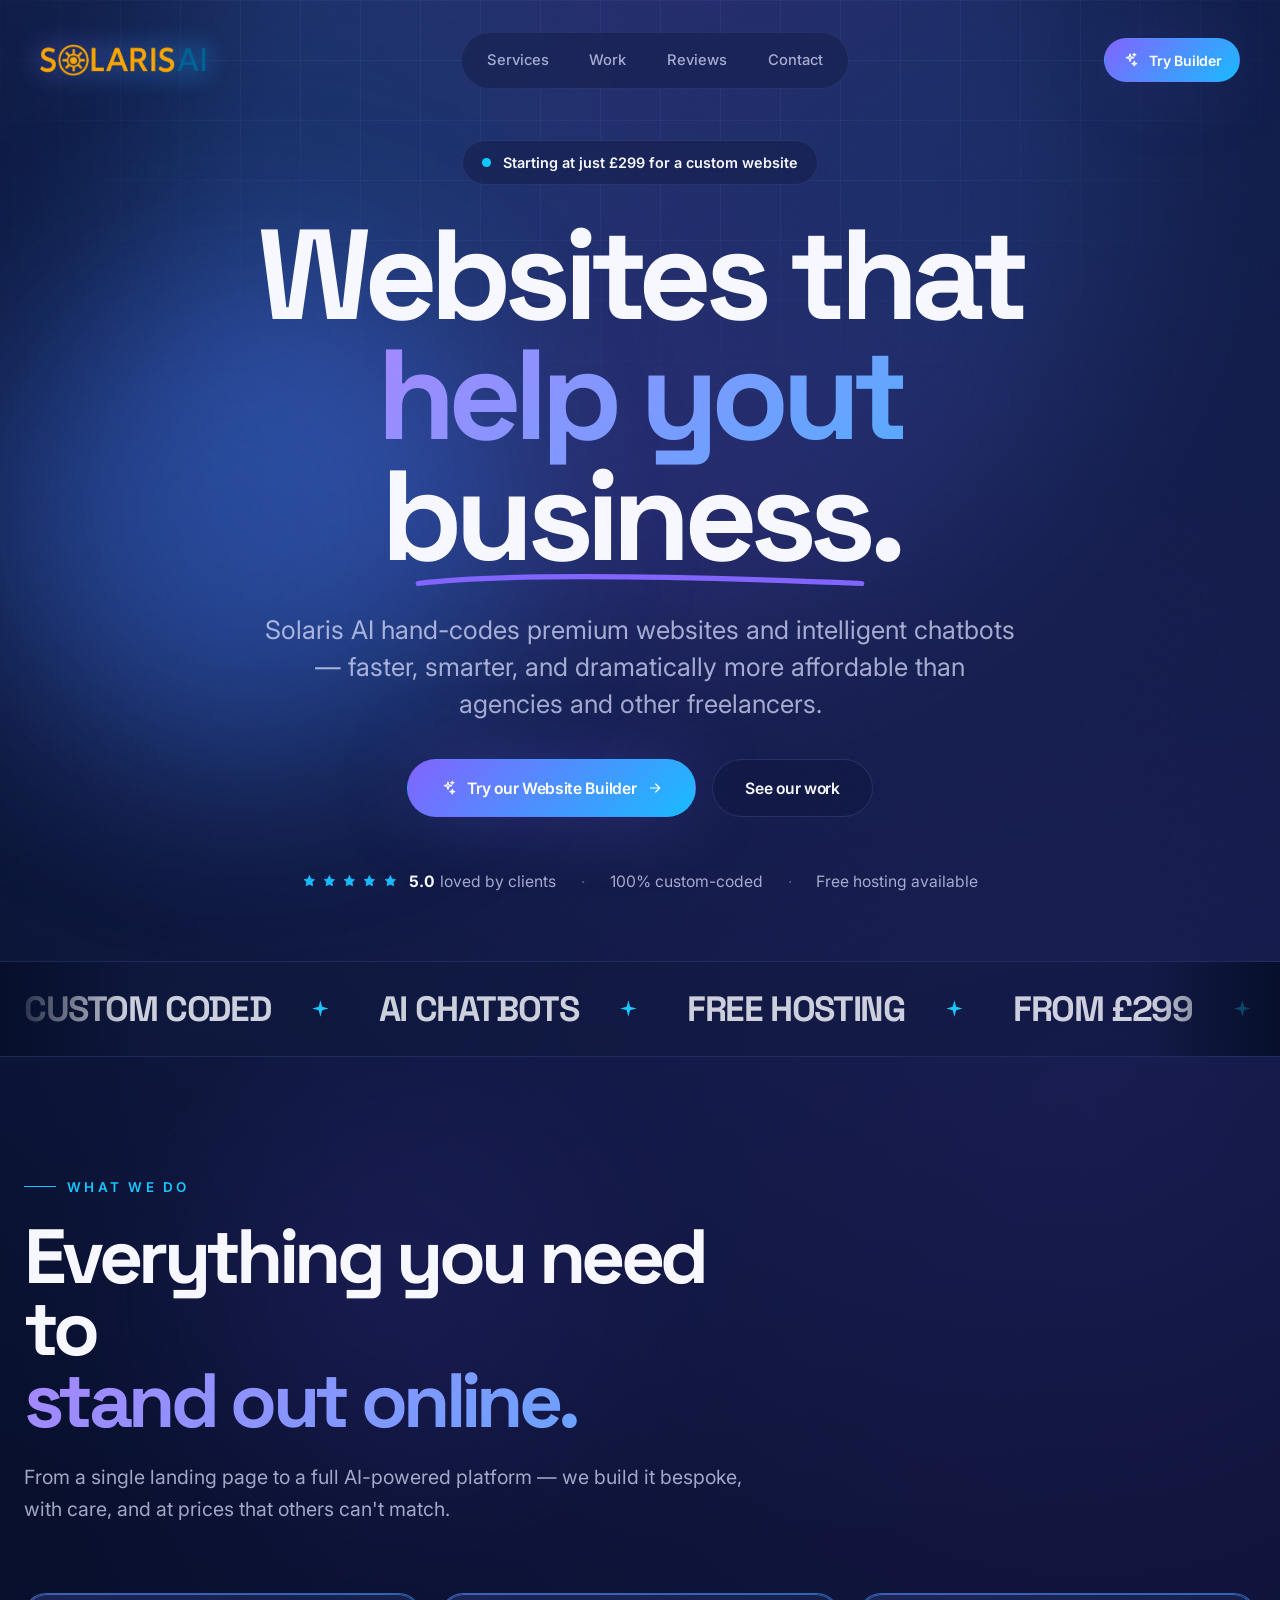
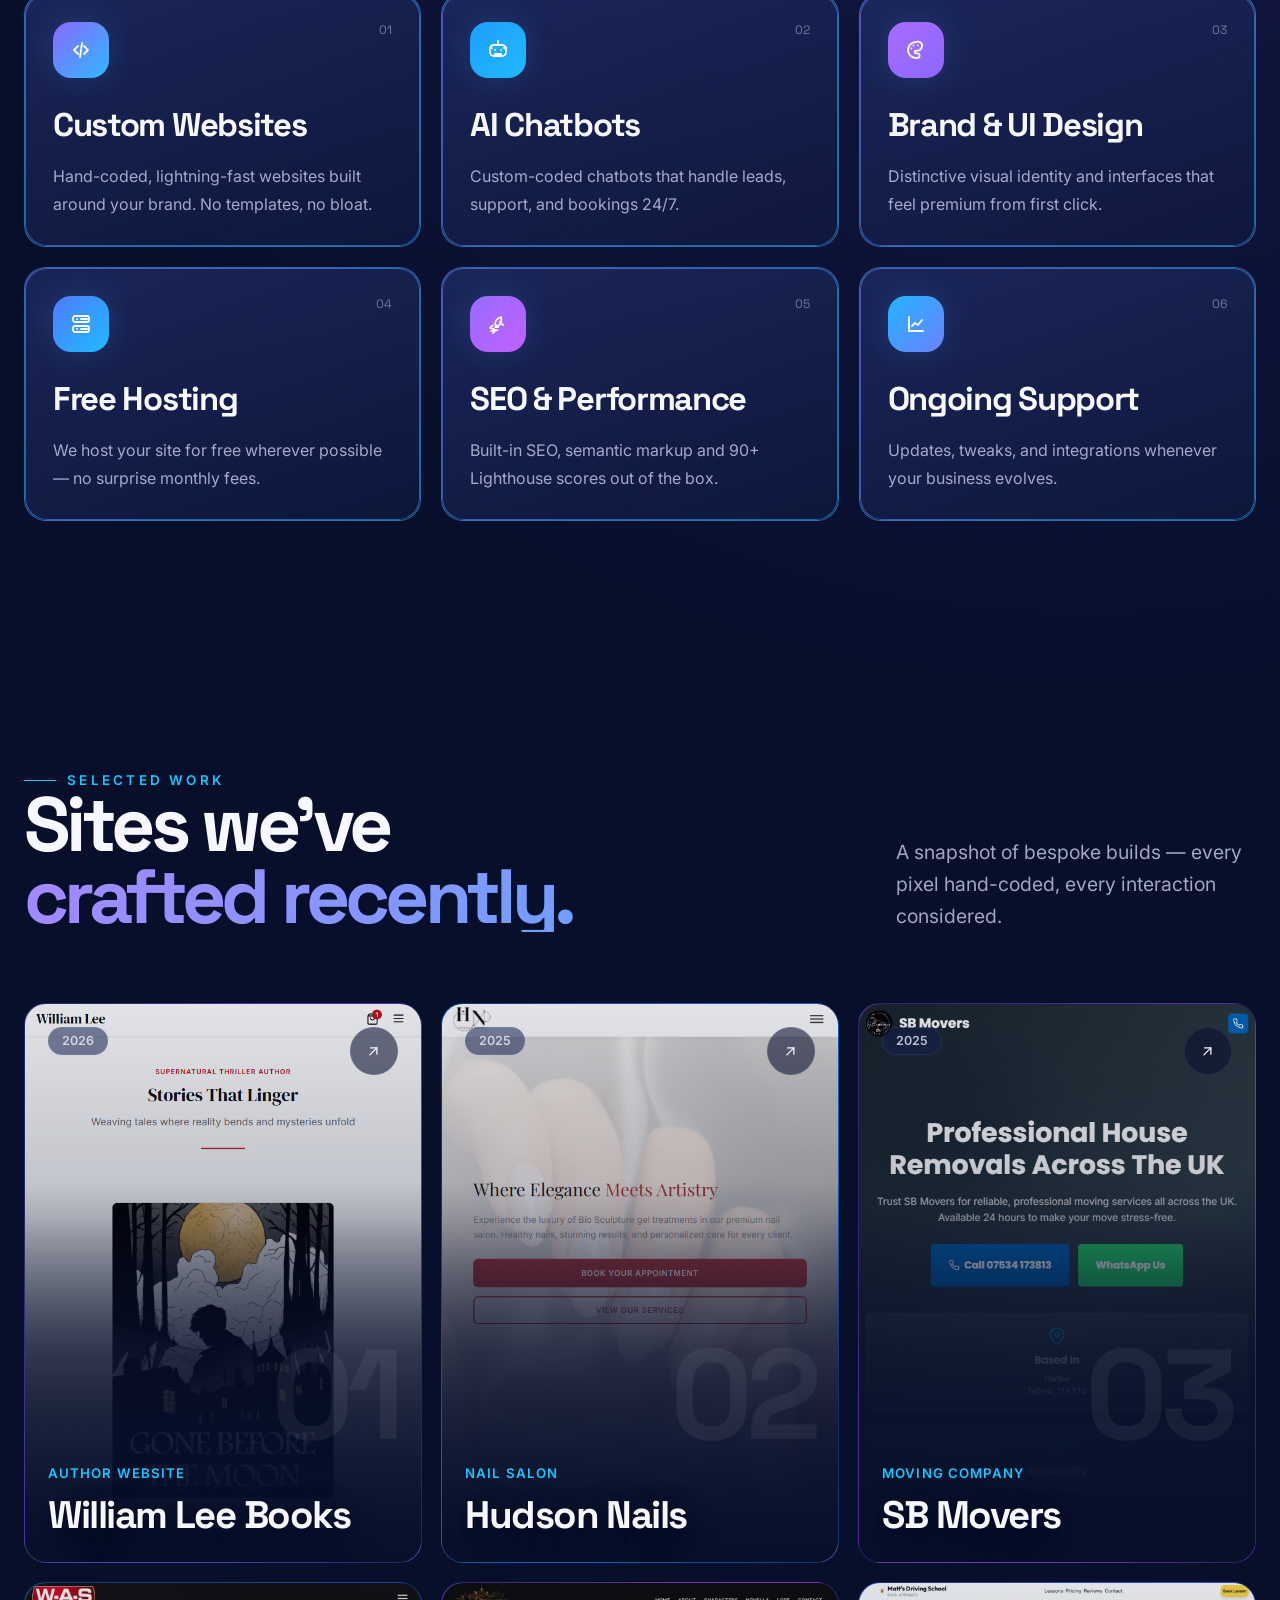
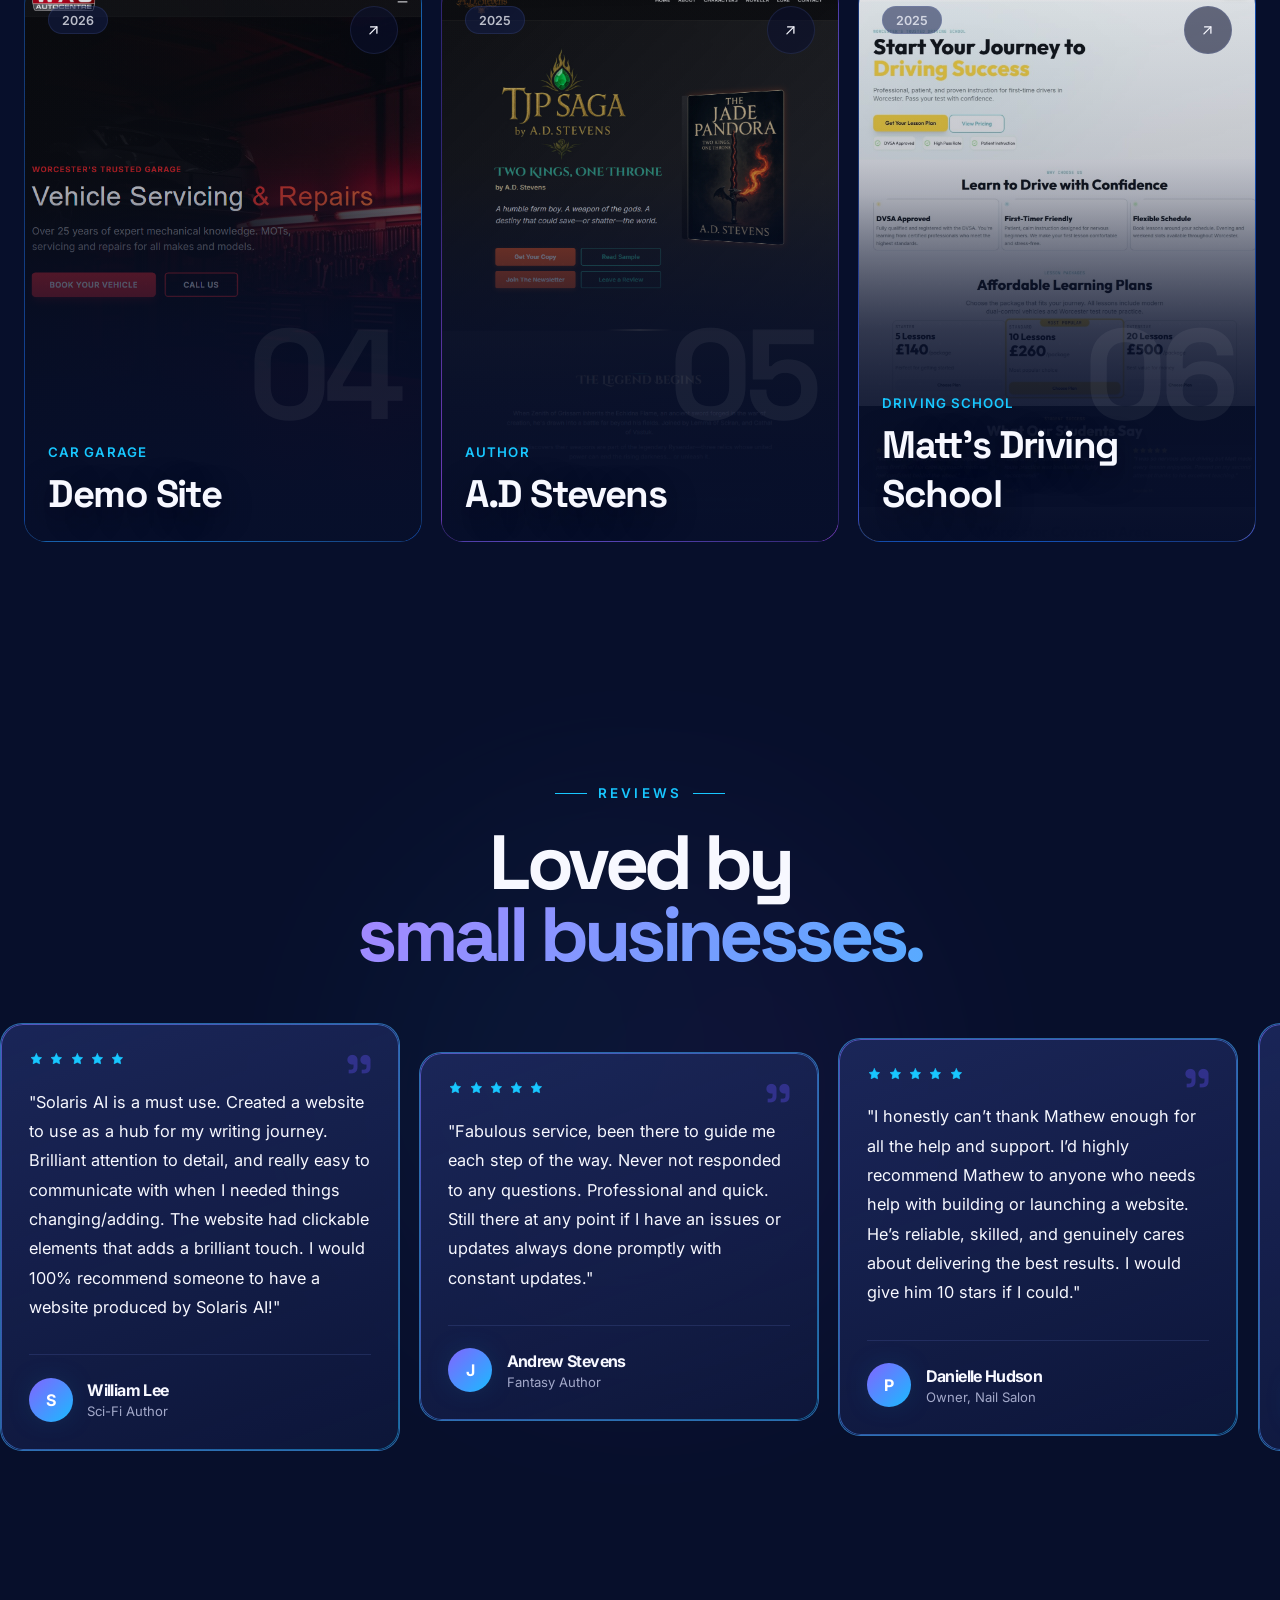
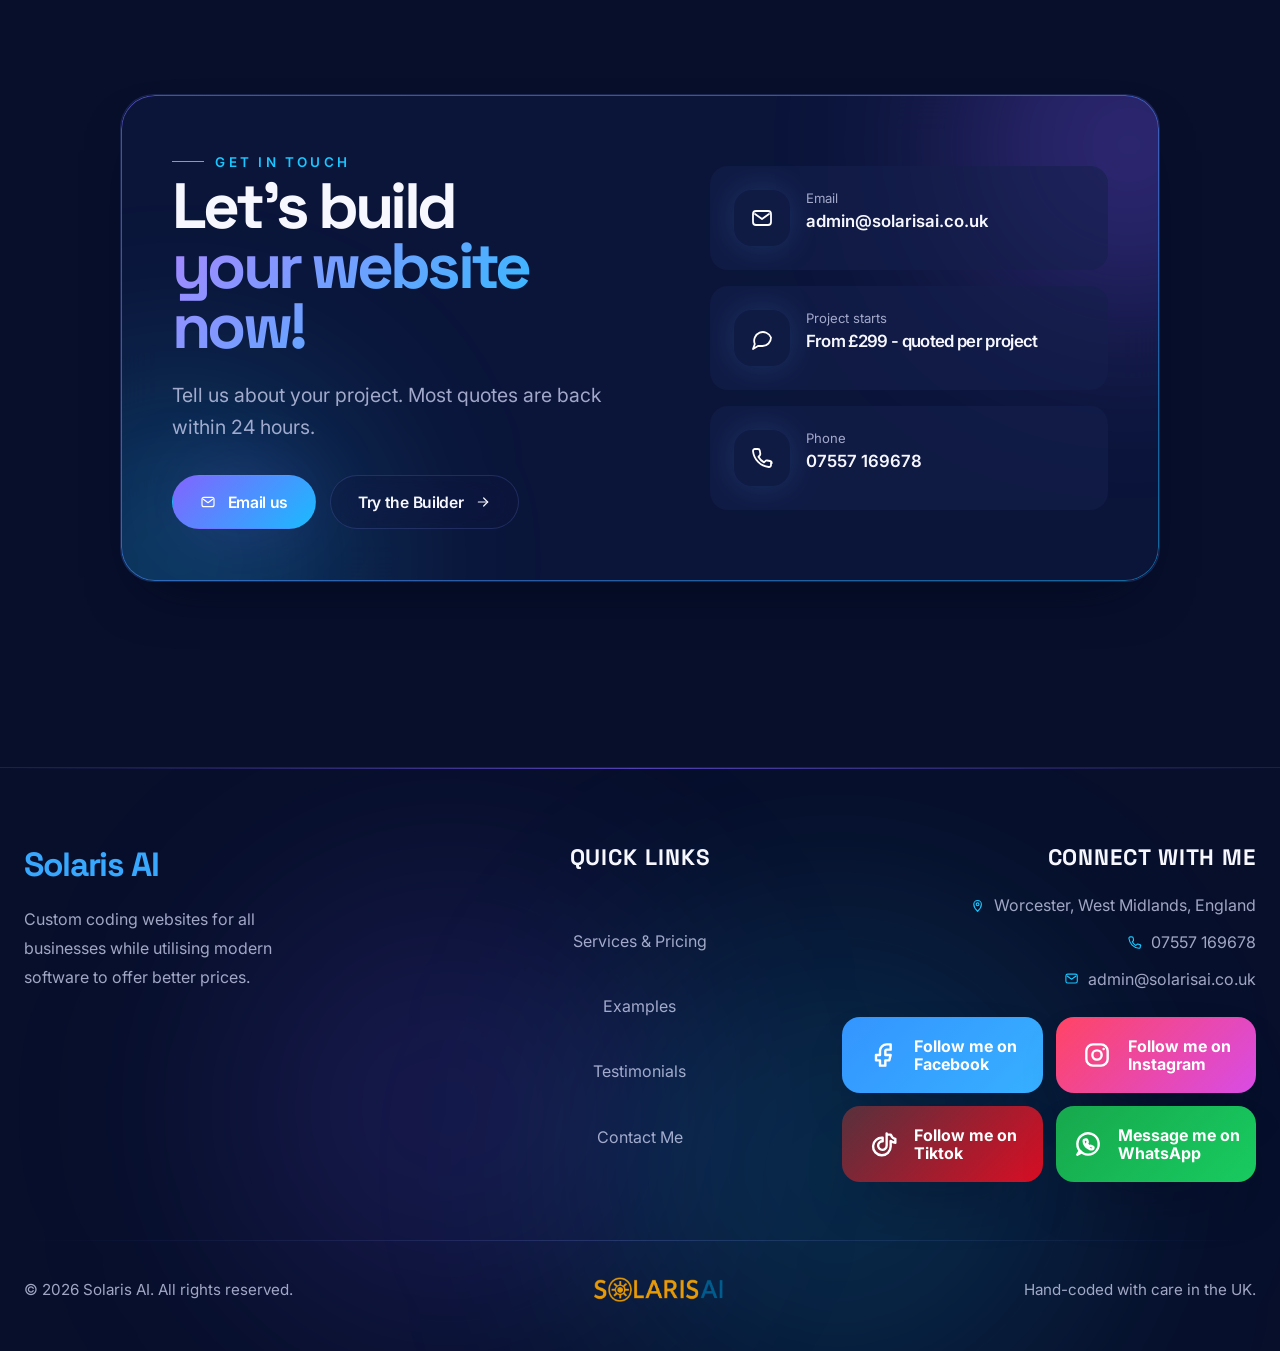
==== static-site/index.html @ 46bd0ac0 "Add files via upload" ====
<!DOCTYPE html>
<html lang="en">
  <head>
    <meta charset="utf-8" />
    <meta name="viewport" content="width=device-width, initial-scale=1" />
    <title>Solaris AI - Custom Websites &amp; AI Chatbots from &pound;299</title>
    <meta
      name="description"
      content="Solaris AI builds bespoke, custom-coded websites and AI chatbots. Free hosting where possible. Prices from just &pound;299."
    />
    <meta name="author" content="Solaris AI" />
    <meta property="og:title" content="Solaris AI - Custom Websites &amp; AI Chatbots" />
    <meta
      property="og:description"
      content="Bespoke, custom-coded websites and intelligent chatbots. From &pound;299."
    />
    <meta property="og:type" content="website" />
    <meta name="twitter:card" content="summary_large_image" />
    <link rel="icon" href="assets/SolarisAISmallLogo.ico" type="image/x-icon" />
    <link rel="preconnect" href="https://fonts.googleapis.com" />
    <link rel="preconnect" href="https://fonts.gstatic.com" crossorigin />
    <link
      rel="stylesheet"
      href="https://fonts.googleapis.com/css2?family=Inter:wght@400;500;600;700&family=Space+Grotesk:wght@500;600;700&display=swap"
    />
    <link rel="stylesheet" href="styles.css" />
    <script src="script.js" defer></script>
  </head>
  <body>
    <div class="menu-backdrop" hidden></div>
    <svg class="icon-sprite" aria-hidden="true" focusable="false">
      <symbol id="icon-sparkles" viewBox="0 0 24 24">
        <path d="M12 3l1.2 4.3L17.5 8.5l-4.3 1.2L12 14l-1.2-4.3L6.5 8.5l4.3-1.2L12 3Z" />
        <path d="M18.5 2l.5 1.8L20.8 4l-1.8.5-.5 1.8-.5-1.8L16.2 4l1.8-.2.5-1.8Z" />
        <path d="M18.5 14l.8 2.7 2.7.8-2.7.8-.8 2.7-.8-2.7-2.7-.8 2.7-.8.8-2.7Z" />
      </symbol>
      <symbol id="icon-menu" viewBox="0 0 24 24">
        <path d="M4 7h16" />
        <path d="M4 12h16" />
        <path d="M4 17h16" />
      </symbol>
      <symbol id="icon-close" viewBox="0 0 24 24">
        <path d="M6 6l12 12" />
        <path d="M18 6 6 18" />
      </symbol>
      <symbol id="icon-arrow-right" viewBox="0 0 24 24">
        <path d="M5 12h14" />
        <path d="m13 6 6 6-6 6" />
      </symbol>
      <symbol id="icon-arrow-up-right" viewBox="0 0 24 24">
        <path d="M7 17 17 7" />
        <path d="M8 7h9v9" />
      </symbol>
      <symbol id="icon-star" viewBox="0 0 24 24">
        <path d="m12 3 2.6 5.3 5.9.9-4.2 4.1 1 5.8L12 16.7 6.7 19l1-5.8-4.2-4.1 5.9-.9L12 3Z" />
      </symbol>
      <symbol id="icon-code" viewBox="0 0 24 24">
        <path d="m9 8-4 4 4 4" />
        <path d="m15 8 4 4-4 4" />
        <path d="m13 5-2 14" />
      </symbol>
      <symbol id="icon-bot" viewBox="0 0 24 24">
        <path d="M12 3v3" />
        <rect x="4" y="7" width="16" height="11" rx="4" />
        <path d="M9 12h.01" />
        <path d="M15 12h.01" />
        <path d="M9 16h6" />
        <path d="M6 10H4" />
        <path d="M20 10h-2" />
      </symbol>
      <symbol id="icon-palette" viewBox="0 0 24 24">
        <path
          d="M12 4a8 8 0 1 0 0 16h1.2a2.3 2.3 0 0 0 0-4.6H12a1.4 1.4 0 1 1 0-2.8h1.6A4.4 4.4 0 0 0 18 8.2 4.2 4.2 0 0 0 12 4Z"
        />
        <path d="M7.5 10.5h.01" />
        <path d="M9.5 7.5h.01" />
        <path d="M13.8 7.3h.01" />
        <path d="M16.5 10.5h.01" />
      </symbol>
      <symbol id="icon-server" viewBox="0 0 24 24">
        <rect x="4" y="4" width="16" height="6" rx="2" />
        <rect x="4" y="14" width="16" height="6" rx="2" />
        <path d="M8 7h.01" />
        <path d="M8 17h.01" />
        <path d="M12 7h6" />
        <path d="M12 17h6" />
      </symbol>
      <symbol id="icon-rocket" viewBox="0 0 24 24">
        <path d="M5 19c2-1 4.5-1.5 6.5-.6" />
        <path d="M12 15 9 12c.2-3.3 2.4-5.8 6-7 1.2 3.6.7 5.8-2.6 9l-3.4 1Z" />
        <path d="m14 10 3 3" />
        <path d="M6.5 13.5 4 16l4 1-1 4 2.5-2.5" />
      </symbol>
      <symbol id="icon-chart" viewBox="0 0 24 24">
        <path d="M5 19V5" />
        <path d="M5 19h14" />
        <path d="m8 14 3-3 3 2 4-5" />
      </symbol>
      <symbol id="icon-mail" viewBox="0 0 24 24">
        <rect x="3" y="5" width="18" height="14" rx="3" />
        <path d="m5 8 7 5 7-5" />
      </symbol>
      <symbol id="icon-message" viewBox="0 0 24 24">
        <path d="M21 11.5A8.5 8.5 0 0 1 12.5 20H8l-5 3 1.8-5A8.5 8.5 0 1 1 21 11.5Z" />
      </symbol>
      <symbol id="icon-map-pin" viewBox="0 0 24 24">
        <path d="M12 21s-6-5.4-6-11a6 6 0 1 1 12 0c0 5.6-6 11-6 11Z" />
        <circle cx="12" cy="10" r="2.2" />
      </symbol>
      <symbol id="icon-phone" viewBox="0 0 24 24">
        <path
          d="M21 16.2v2.8a2 2 0 0 1-2.2 2A17.8 17.8 0 0 1 3 5.2 2 2 0 0 1 5 3h2.8a2 2 0 0 1 2 1.7l.5 3a2 2 0 0 1-.6 1.8l-1.3 1.3a14 14 0 0 0 5.6 5.6l1.3-1.3a2 2 0 0 1 1.8-.6l3 .5a2 2 0 0 1 1.7 2Z"
        />
      </symbol>
      <symbol id="icon-facebook" viewBox="0 0 24 24">
        <path d="M14 8h3V4h-3a5 5 0 0 0-5 5v3H6v4h3v4h4v-4h3l1-4h-4V9a1 1 0 0 1 1-1Z" />
      </symbol>
      <symbol id="icon-instagram" viewBox="0 0 24 24">
        <rect x="4" y="4" width="16" height="16" rx="5" />
        <circle cx="12" cy="12" r="3.5" />
        <path d="M17 7.5h.01" />
      </symbol>
      <symbol id="icon-tiktok" viewBox="0 0 24 24">
        <path
          d="M14 4v9.2a3.2 3.2 0 1 1-3-3.2V7.3a6.6 6.6 0 1 0 6 6.6V9.7c1 .8 2.2 1.3 3.5 1.4V8.2c-1.5-.2-2.8-1.4-3.4-3.2H14Z"
        />
      </symbol>
      <symbol id="icon-whatsapp" viewBox="0 0 24 24">
        <path d="M12 20a8 8 0 1 0-4.9-1.7L4 20l1.9-3.1A8 8 0 0 0 12 20Z" />
        <path d="M9.6 8.9c.2-.4.5-.4.7-.4h.5c.2 0 .3.1.4.3l.6 1.5c.1.2 0 .3-.1.5l-.4.5c-.1.1-.1.2-.1.4.4.8 1 1.5 1.7 2 .1.1.3.1.4 0l.5-.3c.2-.1.3-.1.5 0l1.5.7c.2.1.3.2.3.4v.5c0 .2 0 .6-.5.8-.7.3-1.5.3-2.1 0-1.9-.8-3.7-2.6-4.5-4.4-.4-.8-.4-1.7 0-2.5Z" />
      </symbol>
      <symbol id="icon-sparkle-mark" viewBox="0 0 24 24">
        <path d="M12 2.5 14 10l7.5 2-7.5 2-2 7.5-2-7.5L2.5 12 10 10l2-7.5Z" />
      </symbol>
    </svg>

    <header class="site-header" id="top">
      <div class="container">
        <div class="header-shell">
          <a class="brand" href="#top" aria-label="Solaris AI home">
            <span class="brand__glow"></span>
            <img src="assets/solaris-logo.png" alt="Solaris AI logo" />
          </a>

          <nav class="nav-links" aria-label="Primary">
            <a href="#services">Services</a>
            <a href="#examples">Work</a>
            <a href="#reviews">Reviews</a>
            <a href="#contact">Contact</a>
          </nav>

          <a class="btn btn--primary btn--small desktop-cta" href="brief.html">
            <svg><use href="#icon-sparkles"></use></svg>
            <span>Try Builder</span>
          </a>

          <button
            class="mobile-toggle"
            type="button"
            aria-expanded="false"
            aria-controls="mobile-panel"
            aria-label="Toggle menu"
          >
            <span class="mobile-toggle__glyph" aria-hidden="true">&#9776;</span>
          </button>
        </div>

        <div class="mobile-panel" id="mobile-panel">
          <a href="#services">Services</a>
          <a href="#examples">Work</a>
          <a href="#reviews">Reviews</a>
          <a href="#contact">Contact</a>
          <a class="btn btn--primary btn--small" href="brief.html">
            <svg><use href="#icon-sparkles"></use></svg>
            <span>Try Builder</span>
          </a>
        </div>
      </div>
    </header>

    <main>
      <section class="hero">
        <div class="hero__bg hero__bg--grid"></div>
        <div class="hero__bg hero__bg--aurora"></div>
        <div class="hero__orb hero__orb--left"></div>
        <div class="hero__orb hero__orb--right"></div>
        <div class="hero__noise"></div>

        <div class="container hero__inner">
          <div class="hero__content">
            <div class="notice-pill is-visible" data-reveal style="--delay: 0.05s">
              <span class="notice-pill__dot"></span>
              <span>Starting at just £299 for a custom website</span>
            </div>

            <h1 class="hero__title is-visible" data-reveal style="--delay: 0.15s">
              Websites that<br />
              <span class="text-gradient-vivid">help yout</span><br />
              <span class="hero__underline">business.</span>
            </h1>

            <p class="hero__lede is-visible" data-reveal style="--delay: 0.25s">
              Solaris AI hand-codes premium websites and intelligent chatbots
              &mdash; faster, smarter, and dramatically more affordable than
              agencies and other freelancers.
            </p>

            <div class="hero__actions is-visible" data-reveal style="--delay: 0.35s">
              <a class="btn btn--primary btn--large" href="brief.html">
                <svg><use href="#icon-sparkles"></use></svg>
                <span>Try our Website Builder</span>
                <svg><use href="#icon-arrow-right"></use></svg>
              </a>
              <a class="btn btn--ghost btn--large" href="#examples">See our work</a>
            </div>

            <div class="trust-row is-visible" data-reveal style="--delay: 0.45s">
              <div class="trust-row__stars">
                <svg><use href="#icon-star"></use></svg>
                <svg><use href="#icon-star"></use></svg>
                <svg><use href="#icon-star"></use></svg>
                <svg><use href="#icon-star"></use></svg>
                <svg><use href="#icon-star"></use></svg>
                <strong>5.0</strong>
                <span>loved by clients</span>
              </div>
              <span class="trust-row__separator">&middot;</span>
              <span>100% custom-coded</span>
              <span class="trust-row__separator">&middot;</span>
              <span>Free hosting available</span>
            </div>
          </div>
        </div>
      </section>

      <section class="marquee-band">
        <div class="marquee-band__fade marquee-band__fade--left"></div>
        <div class="marquee-band__fade marquee-band__fade--right"></div>
        <div class="marquee marquee--features" data-marquee data-duration="36s">
          <div class="marquee__group">
            <div class="marquee__item"><span>CUSTOM CODED</span><svg><use href="#icon-sparkle-mark"></use></svg></div>
            <div class="marquee__item"><span>AI CHATBOTS</span><svg><use href="#icon-sparkle-mark"></use></svg></div>
            <div class="marquee__item"><span>FREE HOSTING</span><svg><use href="#icon-sparkle-mark"></use></svg></div>
            <div class="marquee__item"><span>FROM &pound;299</span><svg><use href="#icon-sparkle-mark"></use></svg></div>
            <div class="marquee__item"><span>BESPOKE DESIGN</span><svg><use href="#icon-sparkle-mark"></use></svg></div>
            <div class="marquee__item"><span>LIGHTNING FAST</span><svg><use href="#icon-sparkle-mark"></use></svg></div>
            <div class="marquee__item"><span>SEO READY</span><svg><use href="#icon-sparkle-mark"></use></svg></div>
            <div class="marquee__item"><span>MADE IN THE UK</span><svg><use href="#icon-sparkle-mark"></use></svg></div>
          </div>
        </div>
      </section>

      <section class="section services-section" id="services">
        <div class="section__glow section__glow--services"></div>
        <div class="container">
          <div class="section-heading section-heading--left" data-reveal>
            <div class="eyebrow"><span></span>What we do</div>
            <h2>
              Everything you need to
              <span class="text-gradient-vivid">stand out online.</span>
            </h2>
            <p>
              From a single landing page to a full AI-powered platform
              &mdash; we build it bespoke, with care, and at prices that others can't match.
            </p>
          </div>

          <div class="services-grid">
            <article class="service-card" data-reveal data-accent="violet">
              <div class="service-card__orb"></div>
              <div class="service-card__top">
                <span class="service-card__icon">
                  <svg><use href="#icon-code"></use></svg>
                </span>
                <span class="service-card__count">01</span>
              </div>
              <h3>Custom Websites</h3>
              <p>
                Hand-coded, lightning-fast websites built around your brand. No
                templates, no bloat.
              </p>
            </article>

            <article class="service-card" data-reveal data-accent="cyan">
              <div class="service-card__orb"></div>
              <div class="service-card__top">
                <span class="service-card__icon">
                  <svg><use href="#icon-bot"></use></svg>
                </span>
                <span class="service-card__count">02</span>
              </div>
              <h3>AI Chatbots</h3>
              <p>
                Custom-coded chatbots that handle leads, support, and bookings
                24/7.
              </p>
            </article>

            <article class="service-card" data-reveal data-accent="magenta">
              <div class="service-card__orb"></div>
              <div class="service-card__top">
                <span class="service-card__icon">
                  <svg><use href="#icon-palette"></use></svg>
                </span>
                <span class="service-card__count">03</span>
              </div>
              <h3>Brand &amp; UI Design</h3>
              <p>
                Distinctive visual identity and interfaces that feel premium from
                first click.
              </p>
            </article>

            <article class="service-card" data-reveal data-accent="blue">
              <div class="service-card__orb"></div>
              <div class="service-card__top">
                <span class="service-card__icon">
                  <svg><use href="#icon-server"></use></svg>
                </span>
                <span class="service-card__count">04</span>
              </div>
              <h3>Free Hosting</h3>
              <p>
                We host your site for free wherever possible &mdash; no surprise
                monthly fees.
              </p>
            </article>

            <article class="service-card" data-reveal data-accent="orchid">
              <div class="service-card__orb"></div>
              <div class="service-card__top">
                <span class="service-card__icon">
                  <svg><use href="#icon-rocket"></use></svg>
                </span>
                <span class="service-card__count">05</span>
              </div>
              <h3>SEO &amp; Performance</h3>
              <p>
                Built-in SEO, semantic markup and 90+ Lighthouse scores out of the
                box.
              </p>
            </article>

            <article class="service-card" data-reveal data-accent="sky">
              <div class="service-card__orb"></div>
              <div class="service-card__top">
                <span class="service-card__icon">
                  <svg><use href="#icon-chart"></use></svg>
                </span>
                <span class="service-card__count">06</span>
              </div>
              <h3>Ongoing Support</h3>
              <p>
                Updates, tweaks, and integrations whenever your business evolves.
              </p>
            </article>
          </div>
        </div>
      </section>

      <section class="section examples-section" id="examples">
        <div class="container">
          <div class="section-heading section-heading--split">
            <div data-reveal>
              <div class="eyebrow"><span></span>Selected work</div>
              <h2>
                Sites we&apos;ve
                <span class="text-gradient-vivid">crafted recently.</span>
              </h2>
            </div>
            <p data-reveal>
              A snapshot of bespoke builds &mdash; every pixel hand-coded, every
              interaction considered.
            </p>
          </div>

          <div class="projects-grid">
            <a
              class="project-card project-card--has-preview"
              data-reveal
              href="https://williamleebooks.co.uk/"
              target="_blank"
              rel="noopener noreferrer"
              style="--project-bg: radial-gradient(circle at 30% 20%, rgba(96, 112, 255, 0.8), transparent 55%), radial-gradient(circle at 80% 90%, rgba(108, 55, 196, 0.72), transparent 55%), rgba(18, 28, 79, 0.92); --project-image: url('assets/williamleebooks.png'); --project-position: center top;"
            >
              <div class="project-card__preview"></div>
              <div class="project-card__mesh"></div>
              <div class="project-card__shade"></div>
              <div class="project-card__top">
                <span class="project-card__year">2026</span>
                <span class="project-card__arrow">
                  <svg><use href="#icon-arrow-up-right"></use></svg>
                </span>
              </div>
              <div class="project-card__number">01</div>
              <div class="project-card__info">
                <span>Author Website</span>
                <h3>William Lee Books</h3>
              </div>
            </a>

            <a
              class="project-card project-card--has-preview"
            href="https://hudsonnail.com/"
              target="_blank"
              rel="noopener noreferrer"
              style="--project-bg: radial-gradient(circle at 30% 20%, rgba(0, 144, 255, 0.8), transparent 55%), radial-gradient(circle at 80% 90%, rgba(71, 101, 255, 0.7), transparent 55%), rgba(10, 39, 95, 0.92); --project-image: url('assets/hudsonnail.png'); --project-position: center top;"
            >
              <div class="project-card__preview"></div>
              <div class="project-card__mesh"></div>
              <div class="project-card__shade"></div>
              <div class="project-card__top">
                <span class="project-card__year">2025</span>
                <span class="project-card__arrow">
                  <svg><use href="#icon-arrow-up-right"></use></svg>
                </span>
              </div>
              <div class="project-card__number">02</div>
              <div class="project-card__info">
                <span>Nail Salon</span>
                <h3>Hudson Nails</h3>
              </div>
            </a>

            <a
              class="project-card project-card--has-preview"
            href="https://sbmovers.co.uk/"
              target="_blank"
              rel="noopener noreferrer"
              style="--project-bg: radial-gradient(circle at 30% 20%, rgba(176, 94, 255, 0.82), transparent 55%), radial-gradient(circle at 80% 90%, rgba(119, 38, 173, 0.72), transparent 55%), rgba(45, 18, 84, 0.92); --project-image: url('assets/sbmovers.png'); --project-position: center top;"
            >
              <div class="project-card__preview"></div>
              <div class="project-card__mesh"></div>
              <div class="project-card__shade"></div>
              <div class="project-card__top">
                <span class="project-card__year">2025</span>
                <span class="project-card__arrow">
                  <svg><use href="#icon-arrow-up-right"></use></svg>
                </span>
              </div>
              <div class="project-card__number">03</div>
              <div class="project-card__info">
                <span>Moving Company</span>
                <h3>SB Movers</h3>
              </div>
            </a>

            <a
              class="project-card project-card--has-preview"
            href="https://wasautocenterdemo.onrender.com/"
              target="_blank"
              rel="noopener noreferrer"
              style="--project-bg: radial-gradient(circle at 30% 20%, rgba(15, 163, 255, 0.8), transparent 55%), radial-gradient(circle at 80% 90%, rgba(0, 74, 180, 0.68), transparent 55%), rgba(6, 48, 91, 0.92); --project-image: url('assets/cargarage.png'); --project-position: center top;"
            >
              <div class="project-card__preview"></div>
              <div class="project-card__mesh"></div>
              <div class="project-card__shade"></div>
              <div class="project-card__top">
                <span class="project-card__year">2026</span>
                <span class="project-card__arrow">
                  <svg><use href="#icon-arrow-up-right"></use></svg>
                </span>
              </div>
              <div class="project-card__number">04</div>
              <div class="project-card__info">
                <span>Car Garage</span>
                <h3>Demo Site</h3>
              </div>
            </a>

            <a
              class="project-card project-card--has-preview"
            href="https://ad-stevens.co.uk/"
              target="_blank"
              rel="noopener noreferrer"
              style="--project-bg: radial-gradient(circle at 30% 20%, rgba(132, 97, 255, 0.8), transparent 55%), radial-gradient(circle at 80% 90%, rgba(159, 65, 227, 0.72), transparent 55%), rgba(43, 24, 88, 0.92); --project-image: url('assets/ad-stevens.png'); --project-position: center top;"
            >
              <div class="project-card__preview"></div>
              <div class="project-card__mesh"></div>
              <div class="project-card__shade"></div>
              <div class="project-card__top">
                <span class="project-card__year">2025</span>
                <span class="project-card__arrow">
                  <svg><use href="#icon-arrow-up-right"></use></svg>
                </span>
              </div>
              <div class="project-card__number">05</div>
              <div class="project-card__info">
                <span>Author</span>
                <h3>A.D Stevens</h3>
              </div>
            </a>

            <a
              class="project-card project-card--has-preview"
            href="https://williamleebooks.co.uk/"
              target="_blank"
              rel="noopener noreferrer"
              style="--project-bg: radial-gradient(circle at 30% 20%, rgba(0, 113, 255, 0.82), transparent 55%), radial-gradient(circle at 80% 90%, rgba(80, 94, 255, 0.72), transparent 55%), rgba(9, 41, 91, 0.92); --project-image: url('assets/drivinginstructor.JPEG'); --project-position: center top;"
            >
              <div class="project-card__preview"></div>
              <div class="project-card__mesh"></div>
              <div class="project-card__shade"></div>
              <div class="project-card__top">
                <span class="project-card__year">2025</span>
                <span class="project-card__arrow">
                  <svg><use href="#icon-arrow-up-right"></use></svg>
                </span>
              </div>
              <div class="project-card__number">06</div>
              <div class="project-card__info">
                <span>Driving School</span>
                <h3>Matt's Driving School</h3>
              </div>
            </a>
          </div>
        </div>
      </section>

      <section class="section reviews-section" id="reviews">
        <div class="section__glow section__glow--reviews"></div>
        <div class="container reviews-section__header">
          <div class="section-heading section-heading--center" data-reveal>
            <div class="eyebrow eyebrow--center"><span></span>Reviews<span></span></div>
            <h2>
              Loved by
              <span class="text-gradient-vivid">small businesses.</span>
            </h2>
          </div>
        </div>

        <div class="reviews-marquee">
          <div class="marquee marquee--reviews" data-marquee data-duration="44s" data-pause-on-hover="true">
            <div class="marquee__group reviews-group">
              <article class="review-card">
                <div class="review-card__stars">
                  <svg><use href="#icon-star"></use></svg>
                  <svg><use href="#icon-star"></use></svg>
                  <svg><use href="#icon-star"></use></svg>
                  <svg><use href="#icon-star"></use></svg>
                  <svg><use href="#icon-star"></use></svg>
                </div>
                <div class="review-card__quote">&rdquo;</div>
                <p>
                  &quot;Solaris AI is a must use. Created a website to use as a hub for my writing journey. Brilliant attention to detail, and really easy to communicate with when I needed things changing/adding. The website had clickable elements that adds a brilliant touch. I would 100% recommend someone to have a website produced by Solaris AI!&quot;
                </p>
                <div class="review-card__author">
                  <span class="review-card__avatar">S</span>
                  <span>
                    <strong>William Lee</strong>
                    <small>Sci-Fi Author</small>
                  </span>
                </div>
              </article>

              <article class="review-card">
                <div class="review-card__stars">
                  <svg><use href="#icon-star"></use></svg>
                  <svg><use href="#icon-star"></use></svg>
                  <svg><use href="#icon-star"></use></svg>
                  <svg><use href="#icon-star"></use></svg>
                  <svg><use href="#icon-star"></use></svg>
                </div>
                <div class="review-card__quote">&rdquo;</div>
                <p>
                  &quot;Fabulous service, been there to guide me each step of the way. Never not responded to any questions. Professional and quick. Still there at any point if I have an issues or updates always done promptly with constant updates.&quot;
                </p>
                <div class="review-card__author">
                  <span class="review-card__avatar">J</span>
                  <span>
                    <strong>Andrew Stevens</strong>
                    <small>Fantasy Author</small>
                  </span>
                </div>
              </article>

              <article class="review-card">
                <div class="review-card__stars">
                  <svg><use href="#icon-star"></use></svg>
                  <svg><use href="#icon-star"></use></svg>
                  <svg><use href="#icon-star"></use></svg>
                  <svg><use href="#icon-star"></use></svg>
                  <svg><use href="#icon-star"></use></svg>
                </div>
                <div class="review-card__quote">&rdquo;</div>
                <p>
                  &quot;I honestly can’t thank Mathew enough for all the help and support. I’d highly recommend Mathew to anyone who needs help with building or launching a website. He’s reliable, skilled, and genuinely cares about delivering the best results. I would give him 10 stars if I could.&quot;
                </p>
                <div class="review-card__author">
                  <span class="review-card__avatar">P</span>
                  <span>
                    <strong>Danielle Hudson</strong>
                    <small>Owner, Nail Salon</small>
                  </span>
                </div>
              </article>

            </div>
          </div>
        </div>
      </section>

      <section class="section contact-section" id="contact">
        <div class="container">
          <div class="contact-card" data-reveal>
            <div class="contact-card__glow contact-card__glow--right"></div>
            <div class="contact-card__glow contact-card__glow--left"></div>
            <div class="contact-card__grid">
              <div class="contact-card__content">
                <div class="eyebrow"><span></span>Get in touch</div>
                <h2>
                  Let&apos;s build
                  <span class="text-gradient">your website now!</span>
                </h2>
                <p>
                  Tell us about your project. Most quotes are back within 24
                  hours.
                </p>
                <div class="contact-card__actions">
                  <a
                    class="btn btn--primary"
                    href="mailto:admin@solarisai.co.uk?subject=New%20project%20enquiry"
                  >
                    <svg><use href="#icon-mail"></use></svg>
                    <span>Email us</span>
                  </a>
                  <a class="btn btn--ghost" href="brief.html">
                    <span>Try the Builder</span>
                    <svg><use href="#icon-arrow-right"></use></svg>
                  </a>
                </div>
              </div>

              <div class="contact-card__meta">
                <div class="contact-meta-box">
                  <span class="contact-meta-box__icon">
                    <svg><use href="#icon-mail"></use></svg>
                  </span>
                  <span>
                    <small>Email</small>
                    <a href="mailto:admin@solarisai.co.uk">admin@solarisai.co.uk</a>
                  </span>
                </div>
                <div class="contact-meta-box">
                  <span class="contact-meta-box__icon">
                    <svg><use href="#icon-message"></use></svg>
                  </span>
                  <span>
                    <small>Project starts</small>
                    <strong>From &pound;299 - quoted per project</strong>
                  </span>
                </div>
                <div class="contact-meta-box">
                  <span class="contact-meta-box__icon">
                    <svg><use href="#icon-phone"></use></svg>
                  </span>
                  <span>
                    <small>Phone</small>
                    <a href="tel:07557169678">07557 169678</a>
                  </span>
                </div>
              </div>
            </div>
          </div>
        </div>
      </section>
    </main>

    <footer class="site-footer">
      <div class="site-footer__line"></div>
      <div class="site-footer__glow site-footer__glow--left"></div>
      <div class="site-footer__glow site-footer__glow--right"></div>

      <div class="container">
        <div class="footer-grid">
          <div class="footer-brand" data-reveal>
            <h3>Solaris AI</h3>
            <p>
              Custom coding websites for all businesses while utilising modern
              software to offer better prices.
            </p>
          </div>

          <div class="footer-links" data-reveal>
            <h4>Quick Links</h4>
            <a href="#services">Services &amp; Pricing</a>
            <a href="#examples">Examples</a>
            <a href="#reviews">Testimonials</a>
            <a href="#contact">Contact Me</a>
          </div>

          <div class="footer-contact" data-reveal>
            <h4>Connect With Me</h4>
            <div class="footer-contact__details">
              <span><svg><use href="#icon-map-pin"></use></svg>Worcester, West Midlands, England</span>
              <a href="tel:07557169678"><svg><use href="#icon-phone"></use></svg>07557 169678</a>
              <a href="mailto:admin@solarisai.co.uk"><svg><use href="#icon-mail"></use></svg>admin@solarisai.co.uk</a>
            </div>
            <div class="social-grid">
              <a
                class="social-btn social-btn--facebook"
                href="https://www.facebook.com/profile.php?id=61580148629984"
                aria-label="Facebook"
                target="_blank"
                rel="noopener noreferrer"
              >
                <svg><use href="#icon-facebook"></use></svg>
                <span>Follow me on<br />Facebook</span>
              </a>
              <a
                class="social-btn social-btn--instagram"
                href="https://www.instagram.com/solarisai.co.uk/"
                aria-label="Instagram"
                target="_blank"
                rel="noopener noreferrer"
              >
                <svg><use href="#icon-instagram"></use></svg>
                <span>Follow me on<br />Instagram</span>
              </a>
              <a
                class="social-btn social-btn--tiktok"
                href="https://www.tiktok.com/@getsolarisai?lang=en"
                aria-label="TikTok"
                target="_blank"
                rel="noopener noreferrer"
              >
                <svg><use href="#icon-tiktok"></use></svg>
                <span>Follow me on<br />Tiktok</span>
              </a>
              <a
                class="social-btn social-btn--whatsapp"
                href="https://wa.me/447557169678"
                aria-label="Whatsapp"
                target="_blank"
                rel="noopener noreferrer"
              >
                <svg><use href="#icon-whatsapp"></use></svg>
                <span>Message me on<br />WhatsApp</span>
              </a>
            </div>
          </div>
        </div>

        <div class="footer-divider"></div>

        <div class="footer-bottom">
          <span>&copy; <span id="year"></span> Solaris AI. All rights reserved.</span>
          <a href="#top" class="footer-logo" aria-label="Back to top">
            <img src="assets/solaris-logo.png" alt="Solaris AI" />
          </a>
          <span>Hand-coded with care in the UK.</span>
        </div>
      </div>
    </footer>
  </body>
</html>
---- static-site/styles.css ----
:root {
  --bg: #070f2b;
  --bg-soft: rgba(14, 23, 57, 0.86);
  --panel: rgba(20, 31, 77, 0.86);
  --panel-strong: rgba(16, 25, 64, 0.94);
  --text: #f7f8ff;
  --muted: rgba(220, 225, 255, 0.72);
  --muted-soft: rgba(220, 225, 255, 0.46);
  --line: rgba(131, 157, 255, 0.2);
  --line-strong: rgba(59, 177, 255, 0.78);
  --primary: linear-gradient(135deg, #8264ff 0%, #19bbff 100%);
  --text-gradient: linear-gradient(135deg, #a687ff 0%, #18c7ff 100%);
  --card-gradient: linear-gradient(160deg, rgba(29, 41, 94, 0.88), rgba(16, 25, 63, 0.72));
  --glass: rgba(24, 34, 79, 0.58);
  --glass-strong: rgba(15, 23, 61, 0.82);
  --shadow-glow: 0 0 80px -18px rgba(113, 102, 255, 0.72);
  --shadow-card: 0 26px 60px -30px rgba(2, 7, 25, 0.9);
  --radius: 22px;
  --container: 1320px;
  --page-gutter: 24px;
  --font-display: "Space Grotesk", "Inter", system-ui, sans-serif;
  color-scheme: dark;
}

*,
*::before,
*::after {
  box-sizing: border-box;
}

html {
  scroll-behavior: smooth;
  -webkit-text-size-adjust: 100%;
  overflow-x: clip;
}

body {
  margin: 0;
  min-width: 320px;
  background:
    radial-gradient(circle at 50% -10%, rgba(68, 124, 255, 0.22), transparent 32%),
    radial-gradient(circle at 85% 18%, rgba(120, 80, 255, 0.14), transparent 24%),
    var(--bg);
  color: var(--text);
  font-family: "Inter", system-ui, sans-serif;
  width: 100%;
  overflow-x: clip;
}

body.menu-open {
  overflow: hidden;
}

img {
  display: block;
  max-width: 100%;
}

a {
  color: inherit;
  text-decoration: none;
}

a,
button {
  -webkit-tap-highlight-color: transparent;
}

button,
input,
textarea,
select {
  font: inherit;
}

button {
  border: 0;
  background: none;
  color: inherit;
  cursor: pointer;
}

svg {
  width: 1em;
  height: 1em;
  fill: none;
  stroke: currentColor;
  stroke-width: 1.8;
  stroke-linecap: round;
  stroke-linejoin: round;
  flex: 0 0 auto;
}

.icon-sprite {
  position: absolute;
  width: 0;
  height: 0;
  overflow: hidden;
}

.container {
  width: min(calc(100% - (var(--page-gutter) * 2)), var(--container));
  max-width: calc(100vw - (var(--page-gutter) * 2));
  margin: 0 auto;
}

.menu-backdrop {
  position: fixed;
  inset: 0;
  z-index: 20;
  background: rgba(3, 7, 22, 0.38);
  backdrop-filter: blur(10px);
  -webkit-backdrop-filter: blur(10px);
  opacity: 0;
  transition: opacity 220ms ease;
}

body.menu-open .menu-backdrop {
  opacity: 1;
}

.section,
.hero,
.marquee-band,
.site-footer {
  position: relative;
  overflow: clip;
}

.section[id],
.hero[id] {
  scroll-margin-top: 120px;
}

.text-gradient,
.text-gradient-vivid {
  background: var(--text-gradient);
  -webkit-background-clip: text;
  background-clip: text;
  color: transparent;
}

.text-gradient-vivid {
  background-size: 180% 180%;
  animation: gradientShift 8s ease-in-out infinite;
}

.btn {
  display: inline-flex;
  align-items: center;
  justify-content: center;
  gap: 0.7rem;
  min-height: 54px;
  padding: 0 1.7rem;
  border-radius: 999px;
  border: 1px solid rgba(131, 157, 255, 0.18);
  font-weight: 600;
  font-size: 0.98rem;
  letter-spacing: -0.02em;
  transition:
    transform 180ms ease,
    box-shadow 180ms ease,
    background-color 180ms ease,
    border-color 180ms ease;
}

.btn svg {
  font-size: 1rem;
}

.btn:focus-visible,
.nav-links a:focus-visible,
.mobile-panel a:focus-visible,
.project-card:focus-visible,
.social-btn:focus-visible,
.footer-links a:focus-visible,
.footer-contact__details a:focus-visible,
.footer-logo:focus-visible,
.brand:focus-visible {
  outline: 2px solid rgba(24, 199, 255, 0.9);
  outline-offset: 3px;
}

.mobile-toggle:focus-visible {
  outline: 2px solid rgba(24, 199, 255, 0.9);
  outline-offset: 0;
}

.btn:hover {
  transform: translateY(-2px);
}

.btn--primary {
  background: var(--primary);
  border-color: transparent;
  color: white;
  box-shadow: var(--shadow-glow);
}

.btn--primary:hover {
  box-shadow: 0 26px 70px -26px rgba(54, 141, 255, 0.75);
}

.btn--ghost {
  background: rgba(15, 23, 61, 0.42);
  backdrop-filter: blur(20px);
  -webkit-backdrop-filter: blur(20px);
  color: var(--text);
}

.btn--ghost:hover {
  border-color: rgba(131, 157, 255, 0.34);
  background: rgba(22, 32, 78, 0.7);
}

.btn--small {
  min-height: 44px;
  padding: 0 1.1rem;
  font-size: 0.88rem;
}

.btn--large {
  min-height: 58px;
  padding: 0 2rem;
}

.site-header {
  position: fixed;
  top: 0;
  right: 0;
  left: 0;
  z-index: 30;
  padding: max(18px, env(safe-area-inset-top, 0px)) 0 0;
}

.header-shell {
  display: flex;
  align-items: center;
  justify-content: space-between;
  gap: 1rem;
  padding: 14px 16px;
  border-radius: 28px;
  transition:
    padding 240ms ease,
    background-color 240ms ease,
    border-color 240ms ease,
    box-shadow 240ms ease,
    backdrop-filter 240ms ease;
}

.site-header.is-scrolled .header-shell {
  padding: 10px 14px;
  background: rgba(10, 17, 46, 0.72);
  border: 1px solid rgba(131, 157, 255, 0.16);
  box-shadow: var(--shadow-card);
  backdrop-filter: blur(24px);
  -webkit-backdrop-filter: blur(24px);
}

.brand {
  position: relative;
  display: inline-flex;
  align-items: center;
}

.brand__glow {
  position: absolute;
  inset: -4px -8px;
  border-radius: 999px;
  background: var(--primary);
  filter: blur(10px);
  opacity: 0.18;
}

.brand img,
.footer-logo img {
  position: relative;
  z-index: 1;
  width: auto;
  height: 2rem;
}

.nav-links {
  display: inline-flex;
  align-items: center;
  gap: 0.35rem;
  padding: 0.45rem;
  border-radius: 999px;
  background: rgba(22, 31, 76, 0.6);
  border: 1px solid rgba(131, 157, 255, 0.12);
  backdrop-filter: blur(18px);
  -webkit-backdrop-filter: blur(18px);
}

.nav-links a,
.mobile-panel a:not(.btn) {
  color: var(--muted);
  padding: 0.7rem 1.1rem;
  border-radius: 999px;
  font-size: 0.92rem;
  font-weight: 500;
  transition: color 180ms ease, background-color 180ms ease;
}

.nav-links a:hover,
.mobile-panel a:not(.btn):hover {
  color: var(--text);
  background: rgba(123, 123, 255, 0.1);
}

.desktop-cta {
  flex-shrink: 0;
}

.mobile-toggle {
  display: none;
  width: 44px;
  height: 44px;
  flex-shrink: 0;
  align-items: center;
  justify-content: center;
  border-radius: 14px;
  background: rgba(21, 31, 76, 0.62);
  border: 1px solid rgba(131, 157, 255, 0.18);
  backdrop-filter: blur(16px);
  -webkit-backdrop-filter: blur(16px);
  color: var(--text);
}

.mobile-toggle__glyph {
  display: block;
  font-size: 1.45rem;
  line-height: 1;
  font-weight: 700;
  color: currentColor;
  transform: translateY(-1px);
}

.site-header.menu-open .mobile-toggle__glyph {
  font-size: 1.55rem;
}

.mobile-panel {
  display: none;
  margin-top: 12px;
  width: 100%;
  padding: 12px;
  border-radius: 24px;
  background: rgba(11, 18, 48, 0.94);
  border: 1px solid rgba(131, 157, 255, 0.16);
  box-shadow: var(--shadow-card);
  position: relative;
  z-index: 1;
}

.mobile-panel a {
  display: block;
}

.mobile-panel .btn {
  margin-top: 8px;
}

.site-header.menu-open .mobile-panel {
  display: grid;
  gap: 4px;
  animation: fadeUp 0.35s cubic-bezier(0.22, 1, 0.36, 1);
}

.hero {
  min-height: 100vh;
  min-height: 100svh;
  padding: clamp(124px, 15vw, 140px) 0 70px;
  display: flex;
  align-items: center;
  overflow: clip;
}

.hero__inner {
  position: relative;
  z-index: 1;
}

.hero__content {
  max-width: 1020px;
  margin: 0 auto;
  text-align: center;
  width: 100%;
}

.hero__bg,
.hero__orb,
.hero__noise {
  position: absolute;
  inset: 0;
  pointer-events: none;
}

.hero__bg--grid {
  background-image:
    linear-gradient(rgba(146, 163, 255, 0.075) 1px, transparent 1px),
    linear-gradient(90deg, rgba(146, 163, 255, 0.075) 1px, transparent 1px);
  background-size: 60px 60px;
  mask-image: radial-gradient(ellipse 78% 60% at 50% 0%, black 34%, transparent 76%);
}

.hero__bg--aurora {
  inset: auto;
  top: -330px;
  left: 50%;
  width: 980px;
  height: 980px;
  transform: translateX(-50%);
  border-radius: 50%;
  background:
    conic-gradient(
      from 180deg at 50% 50%,
      rgba(130, 100, 255, 0.58) 0deg,
      rgba(72, 144, 255, 0.6) 95deg,
      rgba(160, 94, 255, 0.54) 190deg,
      rgba(69, 136, 255, 0.46) 270deg,
      rgba(130, 100, 255, 0.58) 360deg
    );
  opacity: 0.32;
  filter: blur(90px);
  animation: spinSlow 30s linear infinite;
}

.hero__orb--left {
  top: 28%;
  left: -140px;
  width: 470px;
  height: 470px;
  inset: auto;
  border-radius: 50%;
  background: rgba(136, 92, 255, 0.28);
  filter: blur(95px);
  animation: pulseGlow 6s ease-in-out infinite;
}

.hero__orb--right {
  right: -170px;
  bottom: -80px;
  width: 500px;
  height: 500px;
  inset: auto;
  border-radius: 50%;
  background: rgba(0, 167, 255, 0.22);
  filter: blur(100px);
  animation: pulseGlow 6s ease-in-out infinite 1.6s;
}

.hero__noise::after {
  content: "";
  position: absolute;
  inset: 0;
  background-image: url("data:image/svg+xml,%3Csvg viewBox='0 0 200 200' xmlns='http://www.w3.org/2000/svg'%3E%3Cfilter id='n'%3E%3CfeTurbulence type='fractalNoise' baseFrequency='0.92'/%3E%3C/filter%3E%3Crect width='100%25' height='100%25' filter='url(%23n)' opacity='0.56'/%3E%3C/svg%3E");
  opacity: 0.05;
  mix-blend-mode: overlay;
}

.notice-pill {
  display: inline-flex;
  align-items: center;
  gap: 0.75rem;
  padding: 0.8rem 1.2rem;
  border-radius: 999px;
  background: rgba(21, 31, 76, 0.62);
  border: 1px solid rgba(131, 157, 255, 0.14);
  backdrop-filter: blur(18px);
  -webkit-backdrop-filter: blur(18px);
  font-size: 0.9rem;
  font-weight: 600;
  color: var(--text);
  max-width: 100%;
}

.notice-pill span:last-child {
  min-width: 0;
}

.notice-pill__dot {
  width: 0.55rem;
  height: 0.55rem;
  border-radius: 50%;
  background: #12c7ff;
  box-shadow: 0 0 0 0 rgba(18, 199, 255, 0.6);
  animation: pingDot 1.8s ease-out infinite;
}

.hero__title,
.section-heading h2,
.contact-card h2 {
  margin: 0;
  font-family: "Space Grotesk", system-ui, sans-serif;
  font-weight: 700;
  letter-spacing: -0.06em;
  line-height: 0.94;
}

.hero__title {
  margin-top: 1.9rem;
  font-size: clamp(4rem, 10vw, 8.2rem);
}

.hero__underline {
  position: relative;
  display: inline-block;
}

.hero__underline::after {
  content: "";
  position: absolute;
  left: -2%;
  right: -2%;
  bottom: -12px;
  height: 18px;
  background: url("data:image/svg+xml,%3Csvg viewBox='0 0 300 12' xmlns='http://www.w3.org/2000/svg'%3E%3Cpath d='M2 9C50 3 150 3 298 9' stroke='url(%23g)' stroke-width='3.5' stroke-linecap='round' fill='none'/%3E%3Cdefs%3E%3ClinearGradient id='g' x1='0' y1='0' x2='300' y2='0'%3E%3Cstop stop-color='%238264ff'/%3E%3Cstop offset='1' stop-color='%2319bbff'/%3E%3C/linearGradient%3E%3C/defs%3E%3C/svg%3E")
    center/100% 100% no-repeat;
}

.hero__lede {
  max-width: 760px;
  margin: 2.2rem auto 0;
  color: var(--muted);
  font-size: clamp(1.15rem, 2vw, 2rem);
  line-height: 1.45;
}

.hero__actions {
  margin-top: 2.3rem;
  display: flex;
  flex-wrap: wrap;
  align-items: center;
  justify-content: center;
  gap: 1rem;
}

.trust-row {
  margin-top: 3.4rem;
  display: flex;
  flex-wrap: wrap;
  justify-content: center;
  gap: 0.95rem 1.55rem;
  color: var(--muted);
  font-size: 0.98rem;
}

.trust-row__stars {
  display: inline-flex;
  align-items: center;
  gap: 0.35rem;
}

.trust-row__stars svg {
  fill: #19bbff;
  color: #19bbff;
  font-size: 0.92rem;
  stroke-width: 1.25;
}

.trust-row__stars strong {
  margin-left: 0.35rem;
  color: var(--text);
}

.trust-row__stars span:last-child {
  white-space: nowrap;
}

.trust-row__separator {
  color: rgba(220, 225, 255, 0.32);
}

.marquee-band {
  overflow: hidden;
  padding: 1.55rem 0;
  border-top: 1px solid rgba(131, 157, 255, 0.14);
  border-bottom: 1px solid rgba(131, 157, 255, 0.14);
  background: rgba(15, 24, 60, 0.42);
}

.marquee-band__fade {
  position: absolute;
  top: 0;
  bottom: 0;
  width: 128px;
  z-index: 2;
}

.marquee-band__fade--left {
  left: 0;
  background: linear-gradient(90deg, var(--bg) 0%, rgba(7, 15, 43, 0) 100%);
}

.marquee-band__fade--right {
  right: 0;
  background: linear-gradient(270deg, var(--bg) 0%, rgba(7, 15, 43, 0) 100%);
}

.marquee {
  display: flex;
  width: max-content;
  will-change: transform;
  animation: marqueeMove var(--duration, 36s) linear infinite;
}

.marquee__group {
  display: flex;
  align-items: center;
  flex-shrink: 0;
}

.marquee__item {
  display: inline-flex;
  align-items: center;
  gap: 2.5rem;
  margin: 0 1.5rem;
}

.marquee__item span {
  font-family: "Space Grotesk", system-ui, sans-serif;
  font-size: clamp(2rem, 2.75vw, 3.1rem);
  font-weight: 700;
  letter-spacing: -0.04em;
  color: rgba(247, 248, 255, 0.82);
}

.marquee__item svg {
  color: #18c7ff;
  fill: #18c7ff;
  stroke: none;
  font-size: 1.3rem;
}

.section {
  padding: 7.6rem 0;
}

.section__glow {
  position: absolute;
  border-radius: 50%;
  pointer-events: none;
  filter: blur(100px);
  opacity: 0.18;
}

.section__glow--services {
  top: 40px;
  left: 16%;
  width: 380px;
  height: 380px;
  background: rgba(112, 83, 255, 0.56);
}

.section__glow--reviews {
  inset: auto;
  top: 140px;
  left: 50%;
  width: 560px;
  height: 560px;
  transform: translateX(-50%);
  background:
    conic-gradient(
      from 180deg at 50% 50%,
      rgba(130, 100, 255, 0.32),
      rgba(41, 189, 255, 0.26),
      rgba(156, 84, 255, 0.3),
      rgba(130, 100, 255, 0.32)
    );
  animation: spinSlow 30s linear infinite;
}

.section-heading {
  display: grid;
  gap: 1.55rem;
}

.section-heading--left {
  max-width: 760px;
  margin-bottom: 4.2rem;
}

.section-heading--split {
  grid-template-columns: minmax(0, 1fr) minmax(250px, 360px);
  align-items: end;
  gap: 2.5rem;
  margin-bottom: 4.4rem;
}

.section-heading--center {
  justify-items: center;
  text-align: center;
}

.section-heading h2,
.contact-card h2 {
  font-size: clamp(3rem, 6vw, 5.5rem);
}

.section-heading h2 span,
.contact-card h2 span {
  display: block;
}

.section-heading p,
.contact-card p {
  margin: 0;
  color: var(--muted);
  font-size: 1.22rem;
  line-height: 1.65;
}

.eyebrow {
  display: inline-flex;
  align-items: center;
  gap: 0.7rem;
  color: #18c7ff;
  text-transform: uppercase;
  letter-spacing: 0.24em;
  font-size: 0.84rem;
  font-weight: 600;
}

.eyebrow span {
  width: 2rem;
  height: 1px;
  background: currentColor;
}

.eyebrow--center {
  justify-content: center;
}

.services-grid,
.projects-grid {
  display: grid;
  grid-template-columns: repeat(3, minmax(0, 1fr));
  gap: 1.25rem;
}

.section-heading > *,
.contact-card__grid > *,
.footer-grid > * {
  min-width: 0;
}

.service-card,
.review-card {
  position: relative;
  overflow: hidden;
  padding: 1.75rem;
  border-radius: var(--radius);
  border: 1px solid rgba(63, 173, 255, 0.55);
  background: var(--card-gradient);
  box-shadow: inset 0 1px 0 rgba(255, 255, 255, 0.03);
  transition:
    transform 260ms ease,
    box-shadow 260ms ease,
    border-color 260ms ease;
}

.service-card::before,
.review-card::before,
.contact-card::before {
  content: "";
  position: absolute;
  inset: 0;
  border-radius: inherit;
  padding: 1px;
  background: linear-gradient(135deg, rgba(122, 110, 255, 0.6), rgba(25, 187, 255, 0.5));
  -webkit-mask:
    linear-gradient(#000 0 0) content-box,
    linear-gradient(#000 0 0);
  -webkit-mask-composite: xor;
  mask-composite: exclude;
  pointer-events: none;
}

.service-card:hover,
.project-card:hover,
.review-card:hover {
  transform: translateY(-8px);
  box-shadow: 0 32px 70px -38px rgba(8, 16, 43, 0.95);
}

.service-card__orb {
  position: absolute;
  top: -84px;
  right: -84px;
  width: 180px;
  height: 180px;
  border-radius: 50%;
  filter: blur(56px);
  opacity: 0;
  transition: opacity 320ms ease;
}

.service-card:hover .service-card__orb {
  opacity: 0.45;
}

.service-card[data-accent="violet"] .service-card__icon,
.service-card[data-accent="violet"] .service-card__orb {
  background: linear-gradient(135deg, #8b68ff 0%, #2db9ff 100%);
}

.service-card[data-accent="cyan"] .service-card__icon,
.service-card[data-accent="cyan"] .service-card__orb {
  background: linear-gradient(135deg, #1d9eff 0%, #20baff 100%);
}

.service-card[data-accent="magenta"] .service-card__icon,
.service-card[data-accent="magenta"] .service-card__orb {
  background: linear-gradient(135deg, #a96bff 0%, #8b68ff 100%);
}

.service-card[data-accent="blue"] .service-card__icon,
.service-card[data-accent="blue"] .service-card__orb {
  background: linear-gradient(135deg, #4f7bff 0%, #1fbaff 100%);
}

.service-card[data-accent="orchid"] .service-card__icon,
.service-card[data-accent="orchid"] .service-card__orb {
  background: linear-gradient(135deg, #976cff 0%, #c25fff 100%);
}

.service-card[data-accent="sky"] .service-card__icon,
.service-card[data-accent="sky"] .service-card__orb {
  background: linear-gradient(135deg, #23b4ff 0%, #6b81ff 100%);
}

.service-card__top {
  display: flex;
  align-items: flex-start;
  justify-content: space-between;
  gap: 1rem;
  margin-bottom: 1.65rem;
}

.service-card__icon,
.contact-meta-box__icon {
  display: inline-flex;
  align-items: center;
  justify-content: center;
  width: 56px;
  height: 56px;
  border-radius: 18px;
  color: #fff;
  box-shadow: 0 0 40px -16px rgba(82, 159, 255, 0.92);
}

.service-card__icon svg,
.contact-meta-box__icon svg {
  font-size: 1.5rem;
}

.service-card__count {
  color: rgba(225, 229, 255, 0.45);
  font-size: 0.76rem;
  font-family: "Space Grotesk", system-ui, sans-serif;
}

.service-card h3,
.project-card h3,
.review-card strong,
.contact-meta-box strong {
  margin: 0;
  font-weight: 700;
  letter-spacing: -0.04em;
}

.service-card h3 {
  display: flex;
  align-items: center;
  gap: 0.5rem;
  font-family: "Space Grotesk", system-ui, sans-serif;
  font-size: 2.05rem;
}

.service-card h3::after {
  content: "";
  width: 18px;
  height: 18px;
  opacity: 0;
  transform: translateX(-6px);
  transition: transform 220ms ease, opacity 220ms ease;
  background: url("data:image/svg+xml,%3Csvg viewBox='0 0 24 24' xmlns='http://www.w3.org/2000/svg'%3E%3Cpath d='M7 17 17 7M8 7h9v9' stroke='%23ffffff' stroke-width='1.8' stroke-linecap='round' stroke-linejoin='round' fill='none'/%3E%3C/svg%3E")
    center/100% 100% no-repeat;
}

.service-card:hover h3::after {
  opacity: 1;
  transform: translateX(0);
}

.service-card p {
  margin: 1rem 0 0;
  color: var(--muted);
  font-size: 1rem;
  line-height: 1.75;
}

.projects-grid {
  gap: 1.2rem;
}

.project-card {
  position: relative;
  display: flex;
  flex-direction: column;
  justify-content: space-between;
  min-height: 560px;
  padding: 1.45rem;
  overflow: hidden;
  border-radius: var(--radius);
  border: 1px solid rgba(94, 115, 255, 0.16);
  background: var(--project-bg);
  isolation: isolate;
  transition:
    transform 260ms ease,
    box-shadow 260ms ease;
}

.project-card__preview,
.project-card__mesh,
.project-card__shade {
  position: absolute;
  inset: 0;
}

.project-card__preview {
  background:
    linear-gradient(180deg, rgba(6, 12, 34, 0.04) 0%, rgba(6, 12, 34, 0.08) 38%, rgba(6, 12, 34, 0.62) 72%, rgba(6, 12, 34, 0.94) 100%),
    var(--project-image) var(--project-position, center top) / cover no-repeat;
  opacity: 0;
  transform: scale(1.01);
  transition:
    opacity 220ms ease,
    transform 700ms ease;
}

.project-card--has-preview .project-card__preview {
  opacity: 1;
}

.project-card__mesh {
  opacity: 0.14;
  background-image: radial-gradient(circle at 1px 1px, rgba(255, 255, 255, 0.24) 1px, transparent 0);
  background-size: 20px 20px;
  mix-blend-mode: overlay;
}

.project-card__shade {
  background: linear-gradient(180deg, rgba(7, 15, 43, 0.08) 0%, rgba(7, 15, 43, 0.18) 32%, rgba(7, 15, 43, 0.68) 62%, rgba(7, 15, 43, 0.96) 100%);
}

.project-card__top,
.project-card__info,
.project-card__number {
  position: relative;
  z-index: 1;
}

.project-card__top {
  display: flex;
  align-items: flex-start;
  justify-content: space-between;
}

.project-card__year {
  display: inline-flex;
  align-items: center;
  justify-content: center;
  min-height: 28px;
  padding: 0 0.8rem;
  border-radius: 999px;
  background: rgba(20, 31, 77, 0.54);
  border: 1px solid rgba(131, 157, 255, 0.12);
  font-size: 0.78rem;
  font-weight: 600;
  color: rgba(247, 248, 255, 0.74);
}

.project-card__arrow {
  display: inline-flex;
  align-items: center;
  justify-content: center;
  width: 48px;
  height: 48px;
  border-radius: 50%;
  background: rgba(11, 17, 47, 0.58);
  border: 1px solid rgba(131, 157, 255, 0.12);
  transition:
    transform 260ms ease,
    background-color 260ms ease;
}

.project-card__arrow svg {
  font-size: 1.05rem;
}

.project-card:hover .project-card__arrow {
  transform: rotate(45deg);
  background: rgba(15, 25, 65, 0.88);
}

.project-card:hover .project-card__preview {
  transform: scale(1.035);
}

.project-card__number {
  position: absolute;
  right: 1.5rem;
  bottom: 6.4rem;
  font-family: "Space Grotesk", system-ui, sans-serif;
  font-size: clamp(5rem, 11vw, 8rem);
  line-height: 1;
  font-weight: 700;
  letter-spacing: -0.06em;
  color: rgba(255, 255, 255, 0.06);
}

.project-card__info {
  margin-top: auto;
}

.project-card__info span {
  display: block;
  margin-bottom: 0.55rem;
  color: #18c7ff;
  font-size: 0.83rem;
  font-weight: 600;
  letter-spacing: 0.08em;
  text-transform: uppercase;
}

.project-card h3 {
  font-family: "Space Grotesk", system-ui, sans-serif;
  font-size: clamp(2rem, 3vw, 3rem);
  text-shadow: 0 8px 28px rgba(5, 9, 24, 0.6);
}

.reviews-section {
  overflow: hidden;
}

.reviews-section__header {
  margin-bottom: 3.3rem;
}

.reviews-marquee {
  overflow: hidden;
}

.marquee--reviews[data-pause-on-hover="true"]:hover {
  animation-play-state: paused;
}

.reviews-group {
  gap: 1.2rem;
  padding-right: 1.2rem;
}

.review-card {
  width: min(400px, calc(100vw - 56px));
  min-height: 286px;
  flex: 0 0 auto;
}

.review-card__stars {
  display: flex;
  gap: 0.35rem;
  margin-bottom: 1.3rem;
}

.review-card__stars svg {
  color: #18c7ff;
  fill: #18c7ff;
  font-size: 0.92rem;
  stroke-width: 1.2;
}

.review-card__quote {
  position: absolute;
  top: 1.35rem;
  right: 1.5rem;
  color: rgba(103, 82, 255, 0.34);
  font-family: "Space Grotesk", system-ui, sans-serif;
  font-size: 4.7rem;
  line-height: 1;
}

.review-card p {
  margin: 0;
  color: var(--text);
  font-size: 1.02rem;
  line-height: 1.8;
}

.review-card__author {
  display: flex;
  align-items: center;
  gap: 0.9rem;
  margin-top: 2rem;
  padding-top: 1.4rem;
  border-top: 1px solid rgba(131, 157, 255, 0.14);
}

.review-card__avatar {
  display: inline-flex;
  align-items: center;
  justify-content: center;
  width: 44px;
  height: 44px;
  border-radius: 50%;
  background: var(--primary);
  color: #fff;
  font-weight: 700;
  box-shadow: 0 0 32px -14px rgba(36, 176, 255, 0.7);
}

.review-card__author span {
  display: grid;
  gap: 0.2rem;
}

.review-card__author small,
.contact-meta-box small {
  color: var(--muted);
  font-size: 0.82rem;
}

.contact-card {
  position: relative;
  overflow: hidden;
  max-width: 1040px;
  margin: 0 auto;
  padding: 3.2rem;
  border-radius: 34px;
  background: rgba(14, 24, 63, 0.78);
  border: 1px solid rgba(131, 157, 255, 0.12);
  box-shadow: var(--shadow-card);
  backdrop-filter: blur(20px);
  -webkit-backdrop-filter: blur(20px);
}

.contact-card__grid {
  position: relative;
  z-index: 1;
  display: grid;
  grid-template-columns: minmax(0, 1.1fr) minmax(280px, 0.9fr);
  gap: 3.2rem;
  align-items: center;
}

.contact-card__content {
  max-width: 430px;
}

.contact-card h2 {
  margin-top: 0.4rem;
  font-size: clamp(3rem, 5vw, 4.8rem);
}

.contact-card p {
  margin-top: 1.4rem;
}

.contact-card__actions {
  display: flex;
  flex-wrap: wrap;
  gap: 0.85rem;
  margin-top: 2rem;
}

.contact-card__meta {
  display: grid;
  gap: 1rem;
}

.contact-meta-box {
  display: flex;
  align-items: flex-start;
  gap: 1rem;
  padding: 1.5rem;
  border-radius: 18px;
  background: rgba(22, 32, 76, 0.58);
}

.contact-meta-box span:last-child {
  display: grid;
  gap: 0.35rem;
}

.contact-meta-box a,
.contact-meta-box strong {
  font-size: 1.05rem;
  font-weight: 600;
  overflow-wrap: anywhere;
}

.contact-card__glow {
  position: absolute;
  border-radius: 50%;
  filter: blur(90px);
  pointer-events: none;
}

.contact-card__glow--right {
  top: -120px;
  right: -140px;
  width: 340px;
  height: 340px;
  background: rgba(134, 87, 255, 0.3);
}

.contact-card__glow--left {
  bottom: -160px;
  left: -120px;
  width: 360px;
  height: 360px;
  background: rgba(18, 199, 255, 0.22);
}

.site-footer {
  margin-top: 4rem;
  padding: 0 0 3rem;
  border-top: 1px solid rgba(131, 157, 255, 0.14);
  overflow: hidden;
}

.site-footer__line {
  height: 1px;
  background: linear-gradient(90deg, rgba(0, 0, 0, 0), rgba(124, 93, 255, 0.65), rgba(0, 0, 0, 0));
}

.site-footer__glow {
  position: absolute;
  border-radius: 50%;
  filter: blur(110px);
  pointer-events: none;
}

.site-footer__glow--left {
  top: 120px;
  left: 18%;
  width: 440px;
  height: 440px;
  background: rgba(109, 85, 255, 0.16);
}

.site-footer__glow--right {
  top: 150px;
  right: 15%;
  width: 500px;
  height: 500px;
  background: rgba(18, 199, 255, 0.14);
}

.site-footer .container {
  position: relative;
  z-index: 1;
  padding-top: 4.6rem;
}

.footer-grid {
  display: grid;
  grid-template-columns: minmax(0, 1fr) 220px minmax(0, 1fr);
  gap: 3rem;
}

.footer-grid h3,
.footer-grid h4 {
  margin: 0 0 1.2rem;
  font-family: "Space Grotesk", system-ui, sans-serif;
  font-weight: 700;
  letter-spacing: -0.04em;
}

.footer-grid h3 {
  font-size: 2.1rem;
  color: #38a8ff;
}

.footer-grid h4 {
  font-size: 1.4rem;
  text-transform: uppercase;
  letter-spacing: 0.04em;
}

.footer-grid p,
.footer-links a,
.footer-contact__details span,
.footer-contact__details a,
.footer-bottom {
  color: var(--muted);
  line-height: 1.8;
}

.footer-brand {
  max-width: 310px;
}

.footer-links {
  justify-self: center;
  display: grid;
  gap: 0.35rem;
  text-align: center;
}

.footer-links a {
  transition: color 180ms ease, transform 180ms ease;
}

.footer-links a:hover {
  color: var(--text);
  transform: translateY(-1px);
}

.footer-contact {
  justify-self: end;
  text-align: right;
}

.footer-contact__details {
  display: grid;
  gap: 0.5rem;
}

.footer-contact__details span,
.footer-contact__details a {
  display: inline-flex;
  align-items: center;
  justify-content: flex-end;
  gap: 0.55rem;
  overflow-wrap: anywhere;
}

.footer-contact__details svg {
  color: #18c7ff;
  font-size: 0.95rem;
}

.social-grid {
  display: grid;
  grid-template-columns: repeat(2, minmax(0, 1fr));
  gap: 0.8rem;
  margin-top: 1.5rem;
}

.social-btn {
  position: relative;
  display: inline-grid;
  grid-template-columns: 2rem auto;
  align-items: center;
  justify-content: center;
  column-gap: 0.9rem;
  min-height: 76px;
  padding: 0.9rem 1rem;
  border-radius: 18px;
  color: #fff;
  font-weight: 700;
  text-align: center;
  line-height: 1.15;
  box-shadow: var(--shadow-card);
  overflow: hidden;
  transition:
    transform 180ms ease,
    box-shadow 180ms ease;
}

.social-btn::after {
  content: "";
  position: absolute;
  inset: 0;
  background: rgba(255, 255, 255, 0);
  transition: background-color 180ms ease;
}

.social-btn:hover {
  transform: translateY(-2px);
  box-shadow: 0 24px 50px -28px rgba(6, 11, 28, 0.92);
}

.social-btn:hover::after {
  background: rgba(255, 255, 255, 0.08);
}

.social-btn svg,
.social-btn span {
  position: relative;
  z-index: 1;
}

.social-btn svg {
  justify-self: center;
  font-size: 2rem;
  line-height: 1;
}

.social-btn span {
  text-align: left;
}

.social-btn--facebook {
  background: linear-gradient(135deg, #3495ff 0%, #37b0ff 100%);
}

.social-btn--instagram {
  background: linear-gradient(135deg, #ff4464 0%, #d84ce6 100%);
}

.social-btn--tiktok {
  background: linear-gradient(135deg, #57313d 0%, #d90e24 100%);
}

.social-btn--whatsapp {
  background: linear-gradient(135deg, #17a84d 0%, #18cb60 100%);
}

.footer-divider {
  height: 1px;
  margin: 3.6rem 0 2.2rem;
  background: linear-gradient(90deg, rgba(0, 0, 0, 0), rgba(131, 157, 255, 0.2), rgba(0, 0, 0, 0));
}

.footer-bottom {
  display: flex;
  align-items: center;
  justify-content: space-between;
  gap: 1rem;
  font-size: 0.95rem;
}

.footer-logo img {
  height: 1.55rem;
  opacity: 0.92;
  transition: opacity 180ms ease;
}

.footer-logo:hover img {
  opacity: 1;
}

[data-reveal] {
  opacity: 0;
  transform: translateY(30px);
  transition:
    opacity 680ms cubic-bezier(0.22, 1, 0.36, 1),
    transform 680ms cubic-bezier(0.22, 1, 0.36, 1);
  transition-delay: var(--delay, 0s);
}

[data-reveal].is-visible {
  opacity: 1;
  transform: translateY(0);
}

@keyframes spinSlow {
  to {
    transform: translateX(-50%) rotate(360deg);
  }
}

@keyframes pulseGlow {
  0%,
  100% {
    opacity: 0.42;
    transform: scale(1);
  }
  50% {
    opacity: 0.82;
    transform: scale(1.08);
  }
}

@keyframes pingDot {
  0% {
    box-shadow: 0 0 0 0 rgba(18, 199, 255, 0.5);
  }
  75%,
  100% {
    box-shadow: 0 0 0 14px rgba(18, 199, 255, 0);
  }
}

@keyframes marqueeMove {
  from {
    transform: translateX(0);
  }
  to {
    transform: translateX(-50%);
  }
}

@keyframes gradientShift {
  0%,
  100% {
    background-position: 0% 50%;
  }
  50% {
    background-position: 100% 50%;
  }
}

@keyframes fadeUp {
  from {
    opacity: 0;
    transform: translateY(22px);
  }
  to {
    opacity: 1;
    transform: translateY(0);
  }
}

@media (max-width: 1180px) {
  .services-grid,
  .projects-grid {
    grid-template-columns: repeat(2, minmax(0, 1fr));
  }

  .footer-grid {
    grid-template-columns: minmax(0, 1fr) minmax(260px, 340px);
    gap: 2.6rem 2rem;
    align-items: start;
  }

  .footer-brand {
    max-width: 360px;
  }

  .footer-links {
    justify-self: start;
    text-align: left;
  }

  .footer-contact {
    grid-column: 1 / -1;
    justify-self: stretch;
    text-align: left;
    display: grid;
    grid-template-columns: minmax(0, 1fr) minmax(320px, 420px);
    gap: 1.5rem 2rem;
    align-items: start;
  }

  .footer-contact h4 {
    grid-column: 1 / -1;
    margin-bottom: 0.4rem;
  }

  .footer-contact__details span,
  .footer-contact__details a {
    justify-content: flex-start;
  }

  .social-grid {
    margin-top: 0;
  }
}

@media (max-width: 920px) {
  :root {
    --page-gutter: 16px;
  }

  .site-header .container {
    position: relative;
    width: min(calc(100% - 24px), var(--container));
    max-width: calc(100vw - 24px);
  }

  .nav-links,
  .desktop-cta {
    display: none;
  }

  .header-shell {
    display: flex;
    align-items: center;
    justify-content: space-between;
    gap: 0.65rem;
    width: 100%;
    max-width: 100%;
    overflow: hidden;
    padding: 9px 10px;
    border-radius: 24px;
    background: rgba(10, 17, 46, 0.72);
    border: 1px solid rgba(131, 157, 255, 0.16);
    box-shadow: var(--shadow-card);
    backdrop-filter: blur(24px);
    -webkit-backdrop-filter: blur(24px);
  }

  .mobile-toggle {
    display: flex;
    position: static;
    width: 42px;
    height: 42px;
    flex: 0 0 42px;
    margin: 0;
    z-index: 2;
  }

  .brand {
    display: flex;
    flex: 0 1 auto;
    min-width: 0;
    width: fit-content;
    max-width: calc(100% - 54px);
    margin-right: auto;
    overflow: visible;
  }

  .brand__glow {
    inset: -2px -3px;
    filter: blur(7px);
    opacity: 0.12;
  }

  .brand img {
    width: auto;
    height: 1.72rem;
    max-width: 100%;
    object-fit: contain;
  }

  .hero__content,
  .hero__lede,
  .hero__actions,
  .trust-row,
  .notice-pill {
    width: 100%;
    max-width: 100%;
  }

  .hero__content > *,
  .hero__actions .btn {
    min-width: 0;
  }

  .section-heading--split,
  .contact-card__grid {
    grid-template-columns: 1fr;
  }

  .section-heading--split {
    justify-items: center;
    text-align: center;
  }

  .section-heading--split p {
    max-width: 34rem;
    margin-inline: auto;
  }

  .hero {
    min-height: auto;
    padding: clamp(110px, 18vw, 128px) 0 56px;
  }

  .hero__title {
    max-width: 8.6ch;
    margin-inline: auto;
    font-size: clamp(2.8rem, 11vw, 4.6rem);
    text-wrap: balance;
  }

  .hero__title br {
    display: none;
  }

  .hero__lede {
    max-width: 620px;
  }

  .contact-card__content {
    max-width: none;
    display: flex;
    flex-direction: column;
    align-items: center;
    text-align: center;
  }

  .contact-card__actions {
    justify-content: center;
  }

  .contact-card__meta {
    width: 100%;
    max-width: 34rem;
    margin-inline: auto;
    justify-items: center;
  }

  .contact-meta-box {
    width: 100%;
  }

  .footer-bottom {
    flex-direction: column;
    text-align: center;
  }
}

@media (max-width: 480px) {
  :root {
    --page-gutter: 14px;
  }

  .site-header {
    padding-top: max(12px, env(safe-area-inset-top, 0px));
  }

  .site-header .container {
    width: min(calc(100% - 24px), var(--container));
    max-width: calc(100vw - 24px);
  }

  .header-shell {
    gap: 0.5rem;
    padding: 8px calc(9px + env(safe-area-inset-right, 0px)) 8px calc(9px + env(safe-area-inset-left, 0px));
    border-radius: 20px;
  }

  .brand img {
    height: 1.52rem;
    max-width: 100%;
  }

  .brand__glow {
    inset: -1px -2px;
    filter: blur(5px);
    opacity: 0.08;
  }

  .mobile-toggle {
    width: 38px;
    height: 38px;
    flex-basis: 38px;
    margin: 0;
    border-radius: 12px;
  }

  .mobile-toggle__glyph {
    font-size: 1.35rem;
  }

  .mobile-panel {
    margin-top: 10px;
    padding: 10px;
    border-radius: 20px;
  }
}

@media (max-width: 720px) {
  .marquee-band__fade {
    width: 72px;
  }

  .services-grid,
  .projects-grid {
    grid-template-columns: 1fr;
  }

  .section {
    padding: 5.8rem 0;
  }

  .section-heading--split {
    gap: 1.4rem;
    margin-bottom: 3rem;
  }

  .section-heading--split .eyebrow {
    justify-content: center;
  }

  .section-heading h2,
  .contact-card h2 {
    max-width: 10.5ch;
    font-size: clamp(2rem, 7.5vw, 2.55rem);
    margin-inline: auto;
    text-wrap: balance;
  }

  .section-heading h2 span,
  .contact-card h2 span {
    display: inline;
  }

  .section-heading--left {
    justify-items: center;
    text-align: center;
    margin-inline: auto;
  }

  .section-heading--left .eyebrow {
    justify-content: center;
  }

  .project-card {
    min-height: 480px;
  }

  .review-card {
    min-height: 252px;
  }

  .contact-card {
    padding: 2rem;
    border-radius: 28px;
  }

  .social-grid {
    grid-template-columns: 1fr;
  }

  .footer-grid h4 {
    font-size: 1.2rem;
  }

  .footer-contact {
    max-width: none;
    justify-self: center;
    text-align: center;
  }

  .footer-grid {
    grid-template-columns: 1fr;
    gap: 2.6rem;
  }

  .footer-brand,
  .footer-links {
    max-width: none;
    justify-self: center;
    text-align: center;
  }

  .footer-contact {
    display: block;
  }

  .footer-contact h4 {
    margin-bottom: 1.2rem;
  }

  .footer-contact__details span,
  .footer-contact__details a {
    justify-content: center;
  }
}

@media (max-width: 560px) {
  .hero__title {
    max-width: 8.2ch;
    font-size: clamp(2.35rem, 11vw, 3.2rem);
    line-height: 0.96;
  }

  .section-heading h2,
  .contact-card h2 {
    font-size: clamp(2.45rem, 11vw, 3.2rem);
    line-height: 0.98;
  }

  .hero__actions,
  .contact-card__actions {
    flex-direction: column;
    align-items: stretch;
  }

  .btn,
  .btn--large {
    width: 100%;
  }

  .trust-row {
    gap: 0.75rem 1rem;
    font-size: 0.92rem;
  }

  .notice-pill {
    width: 100%;
    justify-content: center;
    text-align: center;
    padding-inline: 1rem;
    font-size: 0.82rem;
    white-space: normal;
  }

  .hero__lede,
  .trust-row {
    padding-inline: 0.25rem;
  }

  .trust-row__stars {
    flex-wrap: wrap;
    justify-content: center;
  }

  .trust-row__stars span:last-child {
    white-space: normal;
  }

  .mobile-panel {
    padding: 10px;
    border-radius: 20px;
  }

  .hero__underline::after {
    bottom: -10px;
    height: 14px;
  }

  .hero__lede {
    font-size: 1rem;
    line-height: 1.6;
  }

  .trust-row__separator {
    display: none;
  }

  .service-card,
  .review-card {
    padding: 1.35rem;
  }

  .service-card h3 {
    font-size: 1.7rem;
  }

  .project-card {
    min-height: 420px;
    padding: 1.2rem;
  }

  .project-card__number {
    right: 1rem;
    bottom: 5.4rem;
    font-size: clamp(4.2rem, 22vw, 5.4rem);
  }

  .project-card h3 {
    font-size: 1.85rem;
  }

  .review-card {
    width: min(360px, calc(100vw - 32px));
  }

  .contact-card {
    padding: 1.5rem;
  }

  .contact-meta-box {
    padding: 1.15rem;
  }

  .footer-grid {
    gap: 2rem;
  }
}

@media (max-width: 500px) {
  .section {
    padding: 5rem 0;
  }

  .hero {
    padding-top: max(104px, calc(env(safe-area-inset-top, 0px) + 88px));
  }

  .hero__title {
    max-width: 7.3ch;
    font-size: clamp(2.15rem, 10.2vw, 2.95rem);
    line-height: 0.96;
  }

  .hero__content {
    padding-inline: 0.15rem;
  }

  .hero__lede,
  .section-heading p,
  .contact-card p {
    font-size: 1.02rem;
  }

  .section-heading h2,
  .contact-card h2 {
    max-width: 9.4ch;
    font-size: clamp(1.82rem, 7.8vw, 2.2rem);
  }

  .service-card h3 {
    font-size: 1.52rem;
  }

  .marquee__item {
    gap: 1.2rem;
    margin: 0 0.85rem;
  }

  .marquee__item span {
    font-size: 1.45rem;
  }
}

@media (max-height: 780px) and (min-width: 921px) {
  .hero {
    min-height: auto;
    padding-top: 126px;
    padding-bottom: 64px;
  }
}

@media (hover: hover) and (pointer: fine) {
  .btn:hover {
    transform: translateY(-2px);
  }

  .service-card:hover,
  .project-card:hover,
  .review-card:hover {
    transform: translateY(-8px);
    box-shadow: 0 32px 70px -38px rgba(8, 16, 43, 0.95);
  }

  .footer-links a:hover {
    color: var(--text);
    transform: translateY(-1px);
  }

  .social-btn:hover {
    transform: translateY(-2px);
    box-shadow: 0 24px 50px -28px rgba(6, 11, 28, 0.92);
  }
}

@media (hover: none), (pointer: coarse) {
  .btn:hover,
  .service-card:hover,
  .project-card:hover,
  .review-card:hover,
  .social-btn:hover,
  .footer-links a:hover {
    transform: none;
    box-shadow: inherit;
  }
}

@media (prefers-reduced-motion: reduce) {
  *,
  *::before,
  *::after {
    animation-duration: 0.01ms !important;
    animation-iteration-count: 1 !important;
    transition-duration: 0.01ms !important;
    scroll-behavior: auto !important;
  }
}

/* Brief Page */
body.brief-page {
  background:
    radial-gradient(circle at 18% 12%, rgba(52, 120, 255, 0.2), transparent 24%),
    radial-gradient(circle at 82% 18%, rgba(132, 88, 255, 0.18), transparent 22%),
    radial-gradient(circle at 50% 100%, rgba(20, 189, 255, 0.12), transparent 26%),
    var(--bg);
}

.brief-main {
  padding-top: 122px;
  overflow-x: clip;
}

.brief-builder {
  padding: 0 0 2rem;
}

.brief-builder > .container {
  width: min(calc(100% - (var(--page-gutter) * 2)), 1080px);
  max-width: calc(100vw - (var(--page-gutter) * 2));
}

.brief-page .wizard-header {
  max-width: min(740px, 100%);
  margin: 0 auto 1.4rem;
  padding: 0 0.25rem;
  text-align: center;
}

.brief-page .wizard-title {
  margin: 0 0 0.7rem;
  font-size: clamp(1.85rem, 6vw, 3.2rem);
  line-height: 0.98;
  letter-spacing: -0.04em;
  font-family: var(--font-display);
  text-wrap: balance;
  overflow-wrap: anywhere;
  background: linear-gradient(135deg, #f7f8ff 0%, #a9b6ff 55%, #37c8ff 100%);
  -webkit-background-clip: text;
  -webkit-text-fill-color: transparent;
  background-clip: text;
}

.brief-page .wizard-subtitle {
  margin: 0;
  max-width: 34rem;
  margin-inline: auto;
  color: var(--muted);
  font-size: 1rem;
}

.brief-page .progress-container,
.brief-page .wizard-card {
  border: 1px solid rgba(131, 157, 255, 0.16);
  background:
    linear-gradient(180deg, rgba(18, 28, 70, 0.96), rgba(10, 17, 47, 0.96)),
    var(--panel);
  box-shadow: var(--shadow-card);
  overflow: clip;
}

.brief-page .progress-container {
  margin: 0 0 1.15rem;
  padding: 1.35rem;
  border-radius: 24px;
}

.brief-page .progress-bar-wrapper {
  position: relative;
  height: 10px;
  margin-bottom: 18px;
  overflow: hidden;
  border-radius: 999px;
  background: rgba(255, 255, 255, 0.08);
}

.brief-page .progress-bar {
  height: 100%;
  border-radius: 999px;
  background: linear-gradient(90deg, var(--accent-2), var(--accent-3));
  box-shadow: 0 0 24px rgba(70, 133, 255, 0.38);
  transition: width 0.35s ease;
}

.brief-page .progress-steps {
  display: grid;
  grid-template-columns: repeat(5, minmax(0, 1fr));
  gap: 0.65rem;
}

.brief-page .progress-step {
  padding: 0.55rem 0.75rem;
  border-radius: 999px;
  border: 1px solid rgba(255, 255, 255, 0.08);
  background: rgba(255, 255, 255, 0.03);
  color: rgba(225, 231, 255, 0.56);
  font-size: 0.8rem;
  font-weight: 600;
  text-align: center;
  min-width: 0;
}

.brief-page .progress-step.active {
  color: #f7f8ff;
  border-color: rgba(81, 148, 255, 0.34);
  background: rgba(39, 121, 255, 0.12);
}

.brief-page .progress-step.completed {
  color: #a8ffdd;
  border-color: rgba(60, 219, 175, 0.28);
  background: rgba(37, 153, 118, 0.12);
}

.brief-page .alert {
  position: fixed;
  top: 108px;
  right: 24px;
  z-index: 50;
  display: flex;
  gap: 0.75rem;
  align-items: flex-start;
  width: min(420px, calc(100vw - 32px));
  padding: 1rem 1.1rem;
  border-radius: 18px;
  opacity: 0;
  transform: translateY(-10px);
  pointer-events: none;
  transition: opacity 0.22s ease, transform 0.22s ease;
}

.brief-page .alert-info {
  border: 1px solid rgba(76, 139, 255, 0.18);
  background: rgba(40, 101, 214, 0.12);
  color: #dce7ff;
  backdrop-filter: blur(18px);
  -webkit-backdrop-filter: blur(18px);
}

.brief-page .alert.is-visible {
  opacity: 1;
  transform: translateY(0);
}

.brief-page .wizard-card {
  padding: 2rem;
  border-radius: 28px;
}

.brief-page .step-content {
  display: none;
}

.brief-page .step-content.active {
  display: block;
  animation: fadeUp 0.35s ease;
}

.brief-page .section-title {
  margin: 0 0 1.4rem;
  font-size: clamp(1.45rem, 2.3vw, 2.2rem);
  line-height: 1.05;
  letter-spacing: -0.03em;
  font-family: var(--font-display);
  color: #f7f8ff;
}

.brief-page .form-grid {
  display: grid;
  grid-template-columns: repeat(2, minmax(0, 1fr));
  gap: 1.25rem;
}

.brief-page .form-group {
  margin-bottom: 1.35rem;
}

.brief-page .form-label {
  display: block;
  margin-bottom: 0.55rem;
  color: #eef2ff;
  font-size: 0.95rem;
  font-weight: 600;
}

.brief-page .form-label .required {
  color: #7bd7ff;
}

.brief-page .form-input,
.brief-page .form-select,
.brief-page .form-textarea,
.brief-page .tag-input,
.brief-page input[type="date"] {
  width: 100%;
  padding: 0.95rem 1rem;
  border: 1px solid rgba(131, 157, 255, 0.18);
  border-radius: 16px;
  background: rgba(4, 10, 34, 0.52);
  color: #f7f8ff;
  font: inherit;
  transition: border-color 0.2s ease, box-shadow 0.2s ease, transform 0.2s ease;
}

.brief-page .form-input::placeholder,
.brief-page .form-textarea::placeholder {
  color: rgba(220, 225, 255, 0.46);
}

.brief-page .form-input:focus,
.brief-page .form-select:focus,
.brief-page .form-textarea:focus,
.brief-page .tag-input:focus,
.brief-page input[type="date"]:focus,
.brief-page .color-picker-input:focus {
  outline: none;
  border-color: rgba(79, 146, 255, 0.78);
  box-shadow: 0 0 0 4px rgba(43, 121, 255, 0.14);
}

.brief-page .form-input.error,
.brief-page .form-select.error,
.brief-page .form-textarea.error {
  border-color: rgba(255, 103, 144, 0.8);
}

.brief-page .form-select {
  appearance: none;
  background-image:
    linear-gradient(45deg, transparent 50%, rgba(255, 255, 255, 0.65) 50%),
    linear-gradient(135deg, rgba(255, 255, 255, 0.65) 50%, transparent 50%);
  background-position: calc(100% - 21px) calc(1.15rem + 2px), calc(100% - 15px) calc(1.15rem + 2px);
  background-size: 6px 6px, 6px 6px;
  background-repeat: no-repeat;
}

.brief-page .form-select option {
  color: #f7f8ff;
  background: #10183f;
}

.brief-page .form-textarea {
  min-height: 120px;
  resize: vertical;
}

.brief-page .form-helper {
  margin-top: 0.5rem;
  color: rgba(220, 225, 255, 0.62);
  font-size: 0.86rem;
}

.brief-page .form-error {
  display: none;
  margin-top: 0.45rem;
  color: #ff9ebb;
  font-size: 0.86rem;
}

.brief-page .form-error.show {
  display: block;
}

.brief-page .checkbox-group {
  display: grid;
  grid-template-columns: repeat(auto-fit, minmax(220px, 1fr));
  gap: 0.8rem;
}

.brief-page .checkbox-item {
  display: flex;
  gap: 0.8rem;
  align-items: center;
  padding: 0.95rem 1rem;
  border: 1px solid rgba(131, 157, 255, 0.14);
  border-radius: 16px;
  background: rgba(255, 255, 255, 0.03);
}

.brief-page .checkbox-item input[type="checkbox"],
.brief-page .checkbox-item input[type="radio"] {
  width: 18px;
  height: 18px;
  margin: 0;
  accent-color: #4fa8ff;
}

.brief-page .checkbox-item label {
  color: rgba(244, 247, 255, 0.9);
  font-size: 0.94rem;
  cursor: pointer;
}

.brief-page .btn-primary,
.brief-page .btn-secondary,
.brief-page .btn-ghost,
.brief-page .btn-add,
.brief-page .review-edit-btn,
.brief-page .repeater-remove,
.brief-page .file-preview-remove {
  font: inherit;
}

.brief-page .btn-primary,
.brief-page .btn-secondary,
.brief-page .btn-ghost {
  display: inline-flex;
  align-items: center;
  justify-content: center;
  gap: 0.55rem;
  min-height: 52px;
  padding: 0.9rem 1.4rem;
  border-radius: 16px;
  font-weight: 600;
  cursor: pointer;
  transition: transform 0.2s ease, box-shadow 0.2s ease, border-color 0.2s ease, background 0.2s ease;
}

.brief-page .btn-primary {
  border: none;
  color: #f7f8ff;
  background: linear-gradient(135deg, var(--accent-2), var(--accent-3));
  box-shadow: 0 14px 30px rgba(41, 112, 255, 0.24);
}

.brief-page .btn-primary:hover {
  transform: translateY(-1px);
  box-shadow: 0 18px 34px rgba(41, 112, 255, 0.3);
}

.brief-page .btn-secondary {
  border: 1px solid rgba(92, 149, 255, 0.34);
  color: #f1f5ff;
  background: rgba(255, 255, 255, 0.04);
}

.brief-page .btn-secondary:hover,
.brief-page .btn-ghost:hover {
  transform: translateY(-1px);
  border-color: rgba(122, 169, 255, 0.5);
  background: rgba(255, 255, 255, 0.08);
}

.brief-page .btn-ghost {
  border: 1px solid transparent;
  color: rgba(224, 231, 255, 0.78);
  background: rgba(255, 255, 255, 0.03);
}

.brief-page .btn-add {
  width: 100%;
  min-height: 54px;
  padding: 0.95rem 1.1rem;
  border: 1px dashed rgba(86, 153, 255, 0.45);
  border-radius: 18px;
  color: #b9c8ff;
  background: rgba(53, 112, 255, 0.08);
  cursor: pointer;
}

.brief-page .btn-add:hover {
  border-style: solid;
  background: rgba(53, 112, 255, 0.12);
}

.brief-page .wizard-footer {
  position: sticky;
  bottom: 0;
  z-index: 3;
  display: flex;
  justify-content: space-between;
  gap: 1rem;
  margin: 2rem -2rem -2rem;
  padding: 1.3rem 2rem;
  border-top: 1px solid rgba(131, 157, 255, 0.12);
  border-radius: 0 0 28px 28px;
  background: rgba(10, 17, 47, 0.92);
  backdrop-filter: blur(16px);
  -webkit-backdrop-filter: blur(16px);
}

.brief-page .wizard-footer-actions {
  display: flex;
  gap: 0.75rem;
}

.brief-page .repeater-item,
.brief-page .review-content,
.brief-page .file-preview-item {
  border: 1px solid rgba(131, 157, 255, 0.12);
  background: rgba(255, 255, 255, 0.04);
}

.brief-page .repeater-item {
  position: relative;
  margin-bottom: 1rem;
  padding: 1.1rem;
  border-radius: 18px;
}

.brief-page .repeater-remove,
.brief-page .file-preview-remove {
  display: inline-flex;
  align-items: center;
  justify-content: center;
  border: none;
  border-radius: 999px;
  color: #fff;
  cursor: pointer;
}

.brief-page .repeater-remove {
  position: absolute;
  top: 14px;
  right: 14px;
  width: 34px;
  height: 34px;
  background: linear-gradient(135deg, #ff5d86, #ff7e6b);
}

.brief-page .file-upload-zone {
  padding: 2.5rem 1.2rem;
  border: 2px dashed rgba(91, 151, 255, 0.32);
  border-radius: 22px;
  background: rgba(255, 255, 255, 0.03);
  text-align: center;
  cursor: pointer;
  transition: border-color 0.2s ease, background 0.2s ease, transform 0.2s ease;
}

.brief-page .file-upload-zone:hover,
.brief-page .file-upload-zone.drag-over {
  border-color: rgba(91, 151, 255, 0.58);
  background: rgba(48, 110, 255, 0.09);
  transform: translateY(-1px);
}

.brief-page .file-upload-icon {
  margin-bottom: 0.85rem;
  font-size: 2.15rem;
}

.brief-page .file-upload-text {
  color: #f7f8ff;
  font-size: 1.02rem;
  font-weight: 600;
}

.brief-page .file-upload-subtext {
  margin-top: 0.4rem;
  color: rgba(220, 225, 255, 0.6);
  font-size: 0.84rem;
}

.brief-page .file-input-hidden {
  display: none;
}

.brief-page .file-preview-grid {
  display: grid;
  grid-template-columns: repeat(auto-fit, minmax(140px, 1fr));
  gap: 1rem;
  margin-top: 1.15rem;
}

.brief-page .file-preview-item {
  position: relative;
  padding: 0.8rem;
  border-radius: 18px;
  text-align: center;
}

.brief-page .file-preview-img {
  width: 100%;
  height: 104px;
  margin-bottom: 0.65rem;
  border-radius: 12px;
  object-fit: cover;
}

.brief-page .file-preview-name {
  color: #edf2ff;
  font-size: 0.76rem;
  word-break: break-word;
}

.brief-page .file-preview-size {
  margin-top: 0.3rem;
  color: rgba(220, 225, 255, 0.55);
  font-size: 0.7rem;
}

.brief-page .file-preview-remove {
  position: absolute;
  top: 10px;
  right: 10px;
  width: 26px;
  height: 26px;
  background: rgba(255, 93, 134, 0.92);
}

.brief-page .color-picker-group {
  display: grid;
  grid-template-columns: repeat(2, minmax(0, 1fr));
  gap: 1rem;
  align-items: end;
}

.brief-page .color-picker-input {
  width: 100%;
  height: 56px;
  padding: 0.3rem;
  border: 1px solid rgba(131, 157, 255, 0.18);
  border-radius: 16px;
  background: rgba(4, 10, 34, 0.52);
  cursor: pointer;
}

.brief-page .review-section {
  margin-bottom: 1.4rem;
}

.brief-page .review-section-title {
  display: flex;
  justify-content: space-between;
  gap: 1rem;
  align-items: center;
  margin-bottom: 0.9rem;
  color: #f7f8ff;
  font-size: 1.2rem;
  font-weight: 700;
  font-family: var(--font-display);
}

.brief-page .review-edit-btn {
  padding: 0;
  border: none;
  color: #76c8ff;
  background: none;
  cursor: pointer;
  text-decoration: underline;
}

.brief-page .review-content {
  padding: 1rem 1.1rem;
  border-radius: 18px;
}

.brief-page .review-item + .review-item {
  margin-top: 0.9rem;
}

.brief-page .review-label {
  margin-bottom: 0.25rem;
  color: rgba(220, 225, 255, 0.58);
  font-size: 0.82rem;
  font-weight: 600;
}

.brief-page .review-value {
  color: #edf2ff;
}

.brief-page .success-screen {
  display: none;
  text-align: center;
  padding: 3rem 1.5rem;
}

.brief-page .success-screen.show {
  display: block;
}

.brief-page .success-icon {
  margin-bottom: 1rem;
  font-size: 3.6rem;
}

.brief-page .success-title {
  margin: 0 0 0.8rem;
  font-size: clamp(2rem, 3.5vw, 3rem);
  line-height: 1;
  font-family: var(--font-display);
  background: linear-gradient(135deg, #f7f8ff 0%, #a9b6ff 55%, #37c8ff 100%);
  -webkit-background-clip: text;
  -webkit-text-fill-color: transparent;
  background-clip: text;
}

.brief-page .success-message {
  max-width: 620px;
  margin: 0 auto 1.4rem;
  color: var(--muted);
}

.brief-page .honeypot {
  position: absolute;
  left: -9999px;
  width: 1px;
  height: 1px;
}

.brief-page .site-footer {
  margin-top: 1rem;
}

@media (max-width: 920px) {
  .brief-main {
    padding-top: 106px;
  }

  .brief-page .wizard-title {
    font-size: clamp(1.9rem, 6.8vw, 2.8rem);
  }

  .brief-page .alert {
    top: 96px;
    right: 16px;
  }

  .brief-page .progress-steps {
    grid-template-columns: repeat(2, minmax(0, 1fr));
  }

  .brief-page .form-grid,
  .brief-page .color-picker-group {
    grid-template-columns: 1fr;
  }

  .brief-page .wizard-footer {
    position: static;
    flex-direction: column;
    margin: 2rem 0 0;
    padding: 1.25rem 0 0;
    border-radius: 0;
    background: transparent;
    backdrop-filter: none;
    -webkit-backdrop-filter: none;
  }

  .brief-page .wizard-footer-actions {
    width: 100%;
  }

  .brief-page .wizard-footer-actions button {
    flex: 1;
  }
}

@media (max-width: 640px) {
  .brief-main {
    padding-top: 98px;
  }

  .brief-page .alert {
    top: 88px;
    right: 12px;
    left: 12px;
    width: auto;
  }

  .brief-builder > .container {
    width: min(calc(100% - 32px), 1080px);
    max-width: calc(100vw - 32px);
  }

  .brief-page .wizard-header {
    margin-bottom: 1.1rem;
  }

  .brief-page .wizard-title {
    font-size: clamp(1.6rem, 9vw, 2.3rem);
  }

  .brief-page .wizard-subtitle {
    font-size: 0.96rem;
  }

  .brief-page .progress-container,
  .brief-page .wizard-card {
    padding-left: 0.95rem;
    padding-right: 0.95rem;
    border-radius: 20px;
  }

  .brief-page .wizard-card {
    padding-top: 1.15rem;
    padding-bottom: 1.15rem;
  }

  .brief-page .progress-steps {
    grid-template-columns: 1fr;
  }

  .brief-page .wizard-footer {
    margin: 1.4rem 0 0;
    padding: 1rem 0 0;
    border-radius: 0;
  }

  .brief-page .section-title {
    font-size: clamp(1.3rem, 7vw, 1.75rem);
  }

  .brief-page .wizard-footer-actions {
    flex-direction: column;
  }

  .brief-page .review-section-title {
    flex-direction: column;
    align-items: flex-start;
  }

  .brief-page .success-screen > div {
    flex-direction: column;
  }

  .brief-page .success-screen button {
    width: 100%;
  }
}
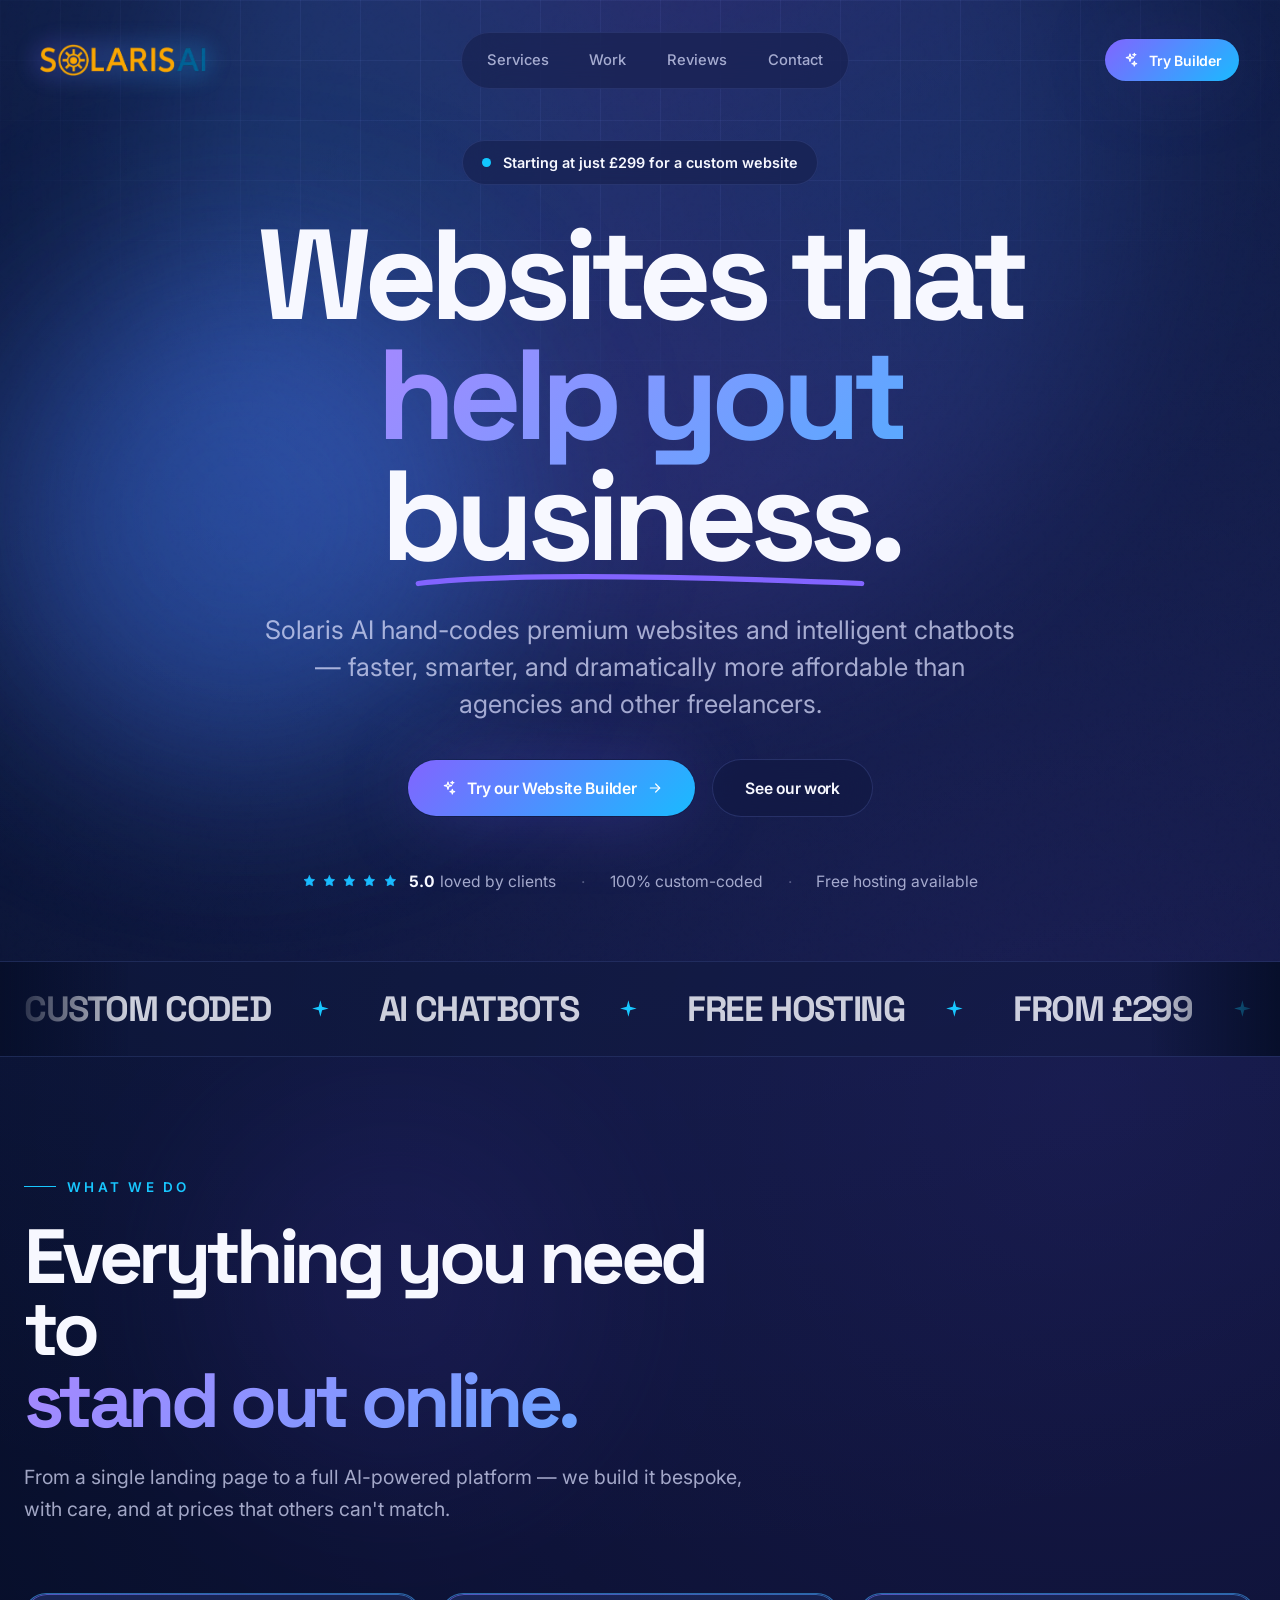
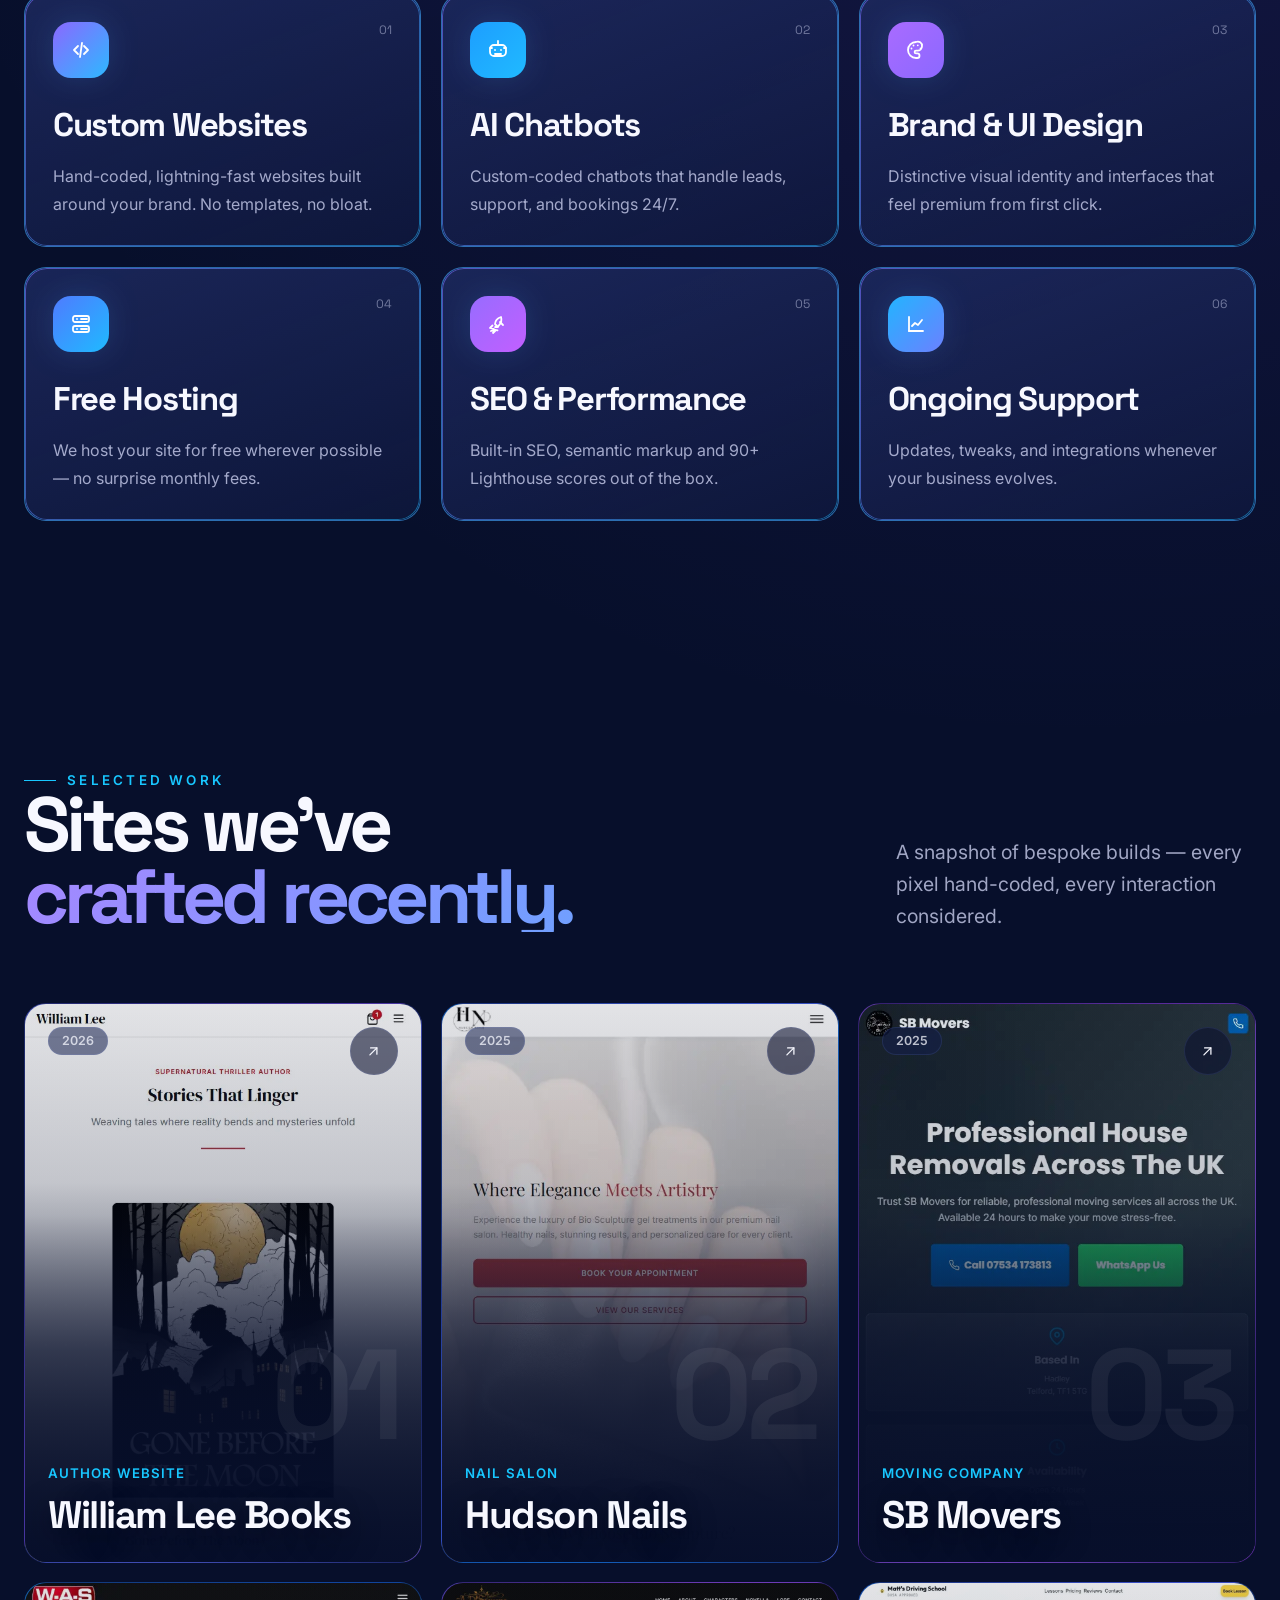
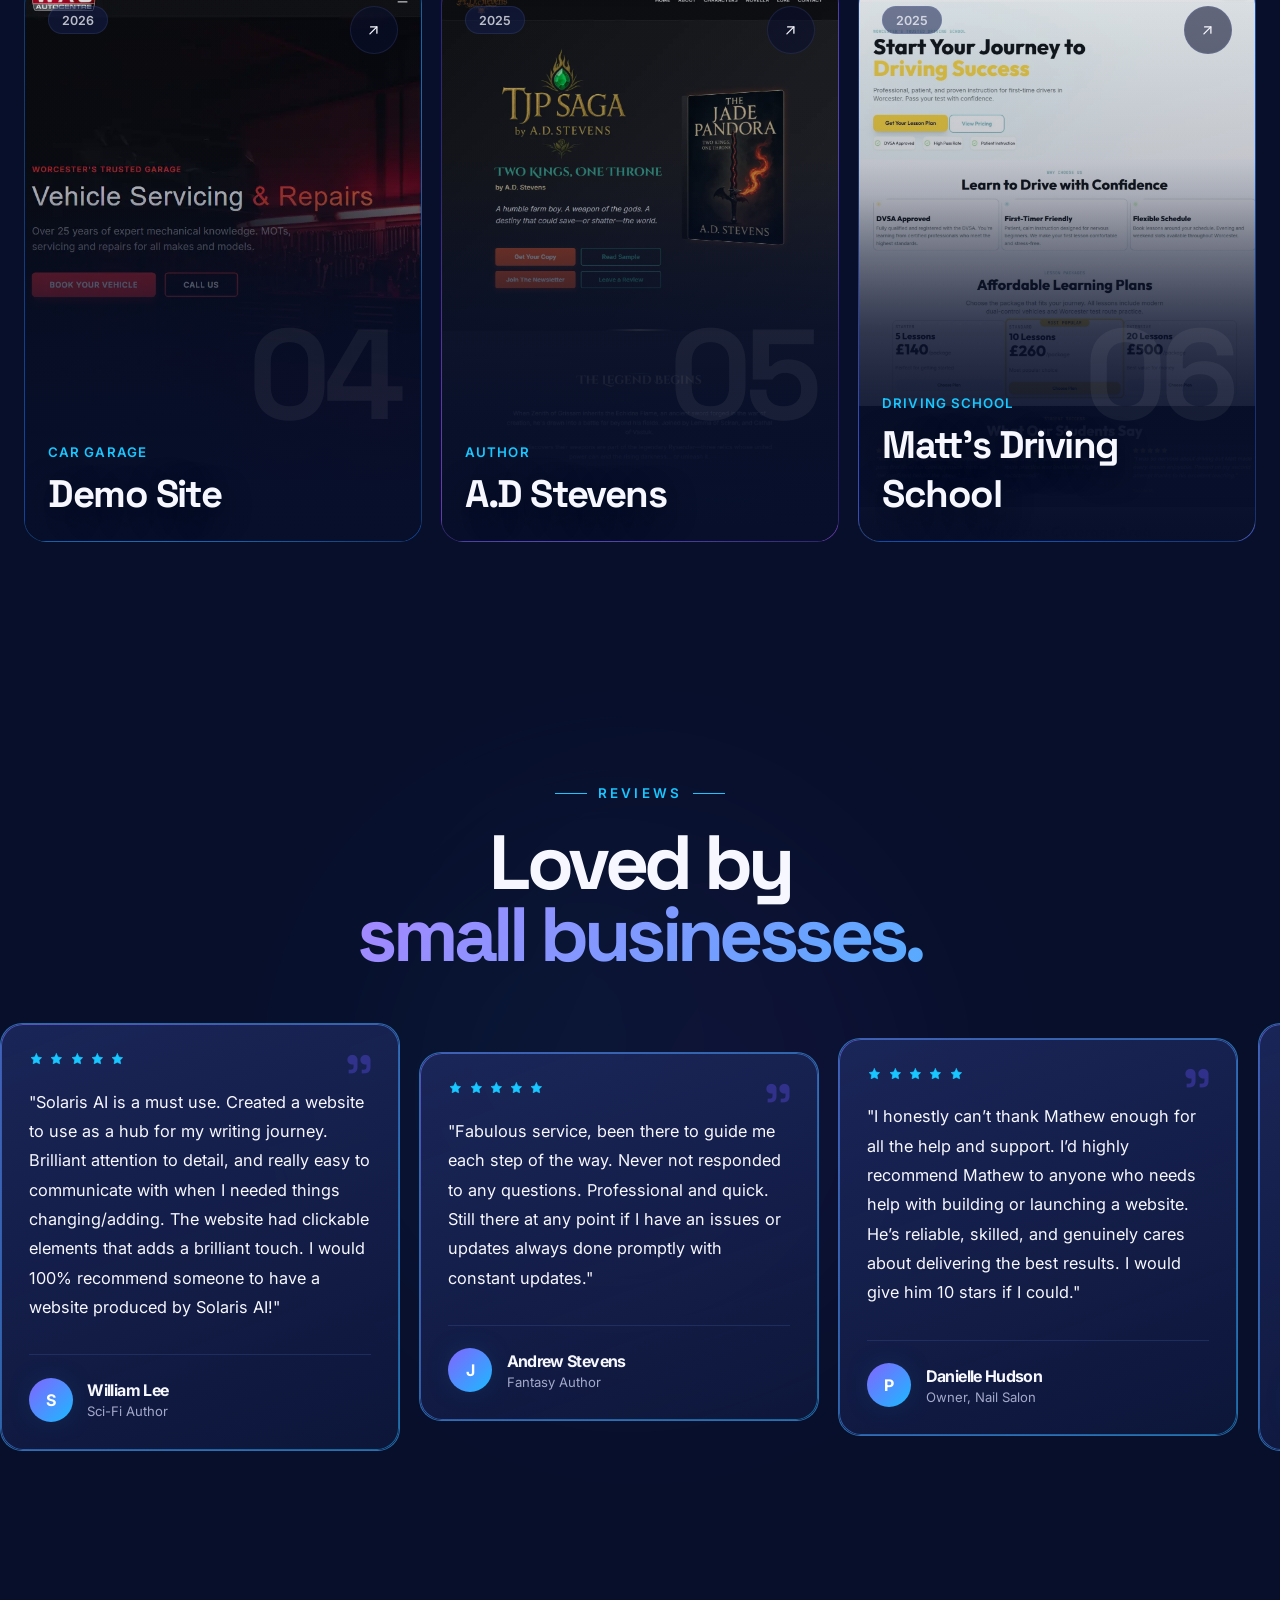
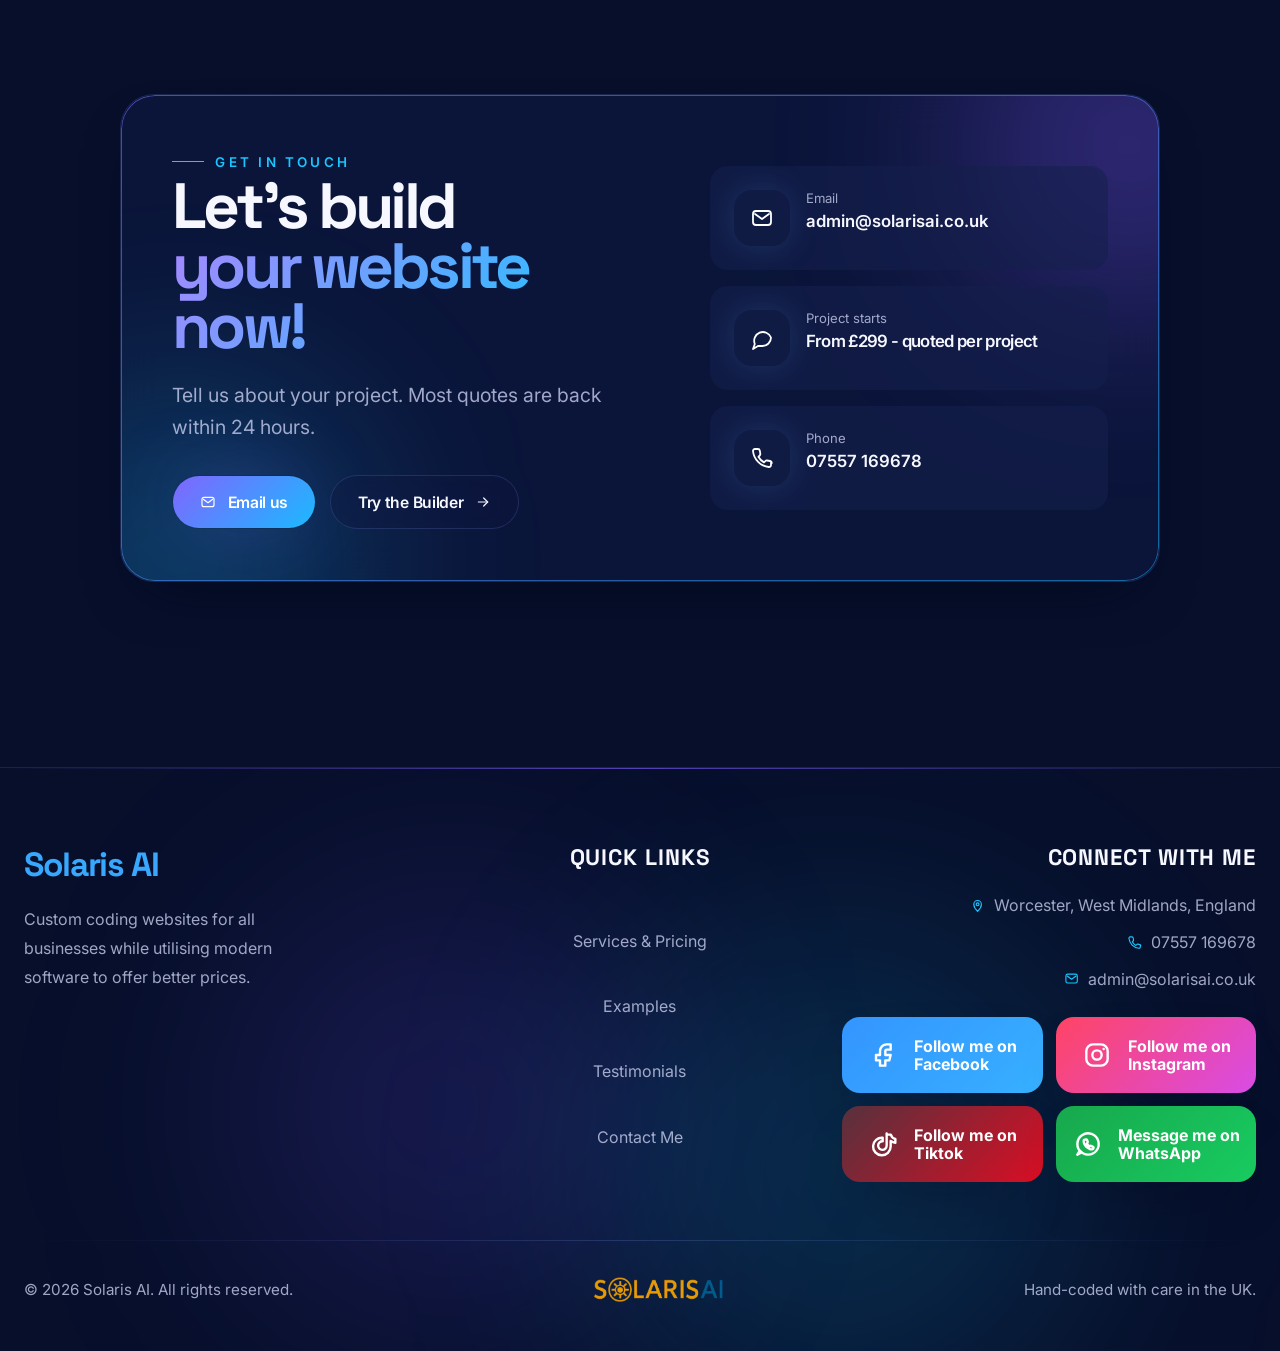
==== commit 7f464f32: "Add files via upload" ====
--- a/static-site/index.html
+++ b/static-site/index.html
@@ -139,7 +139,7 @@
         <div class="header-shell">
           <a class="brand" href="#top" aria-label="Solaris AI home">
             <span class="brand__glow"></span>
-            <img src="assets/solaris-logo.png" alt="Solaris AI logo" />
+            <img src="assets/solaris-logo.webp" alt="Solaris AI logo" />
           </a>
 
           <nav class="nav-links" aria-label="Primary">
@@ -381,7 +381,7 @@
               href="https://williamleebooks.co.uk/"
               target="_blank"
               rel="noopener noreferrer"
-              style="--project-bg: radial-gradient(circle at 30% 20%, rgba(96, 112, 255, 0.8), transparent 55%), radial-gradient(circle at 80% 90%, rgba(108, 55, 196, 0.72), transparent 55%), rgba(18, 28, 79, 0.92); --project-image: url('assets/williamleebooks.png'); --project-position: center top;"
+              style="--project-bg: radial-gradient(circle at 30% 20%, rgba(96, 112, 255, 0.8), transparent 55%), radial-gradient(circle at 80% 90%, rgba(108, 55, 196, 0.72), transparent 55%), rgba(18, 28, 79, 0.92); --project-image: url('assets/williamleebooks.webp'); --project-position: center top;"
             >
               <div class="project-card__preview"></div>
               <div class="project-card__mesh"></div>
@@ -404,7 +404,7 @@
             href="https://hudsonnail.com/"
               target="_blank"
               rel="noopener noreferrer"
-              style="--project-bg: radial-gradient(circle at 30% 20%, rgba(0, 144, 255, 0.8), transparent 55%), radial-gradient(circle at 80% 90%, rgba(71, 101, 255, 0.7), transparent 55%), rgba(10, 39, 95, 0.92); --project-image: url('assets/hudsonnail.png'); --project-position: center top;"
+              style="--project-bg: radial-gradient(circle at 30% 20%, rgba(0, 144, 255, 0.8), transparent 55%), radial-gradient(circle at 80% 90%, rgba(71, 101, 255, 0.7), transparent 55%), rgba(10, 39, 95, 0.92); --project-image: url('assets/hudsonnail.webp'); --project-position: center top;"
             >
               <div class="project-card__preview"></div>
               <div class="project-card__mesh"></div>
@@ -427,7 +427,7 @@
             href="https://sbmovers.co.uk/"
               target="_blank"
               rel="noopener noreferrer"
-              style="--project-bg: radial-gradient(circle at 30% 20%, rgba(176, 94, 255, 0.82), transparent 55%), radial-gradient(circle at 80% 90%, rgba(119, 38, 173, 0.72), transparent 55%), rgba(45, 18, 84, 0.92); --project-image: url('assets/sbmovers.png'); --project-position: center top;"
+              style="--project-bg: radial-gradient(circle at 30% 20%, rgba(176, 94, 255, 0.82), transparent 55%), radial-gradient(circle at 80% 90%, rgba(119, 38, 173, 0.72), transparent 55%), rgba(45, 18, 84, 0.92); --project-image: url('assets/sbmovers.webp'); --project-position: center top;"
             >
               <div class="project-card__preview"></div>
               <div class="project-card__mesh"></div>
@@ -450,7 +450,7 @@
             href="https://wasautocenterdemo.onrender.com/"
               target="_blank"
               rel="noopener noreferrer"
-              style="--project-bg: radial-gradient(circle at 30% 20%, rgba(15, 163, 255, 0.8), transparent 55%), radial-gradient(circle at 80% 90%, rgba(0, 74, 180, 0.68), transparent 55%), rgba(6, 48, 91, 0.92); --project-image: url('assets/cargarage.png'); --project-position: center top;"
+              style="--project-bg: radial-gradient(circle at 30% 20%, rgba(15, 163, 255, 0.8), transparent 55%), radial-gradient(circle at 80% 90%, rgba(0, 74, 180, 0.68), transparent 55%), rgba(6, 48, 91, 0.92); --project-image: url('assets/cargarage.webp'); --project-position: center top;"
             >
               <div class="project-card__preview"></div>
               <div class="project-card__mesh"></div>
@@ -473,7 +473,7 @@
             href="https://ad-stevens.co.uk/"
               target="_blank"
               rel="noopener noreferrer"
-              style="--project-bg: radial-gradient(circle at 30% 20%, rgba(132, 97, 255, 0.8), transparent 55%), radial-gradient(circle at 80% 90%, rgba(159, 65, 227, 0.72), transparent 55%), rgba(43, 24, 88, 0.92); --project-image: url('assets/ad-stevens.png'); --project-position: center top;"
+              style="--project-bg: radial-gradient(circle at 30% 20%, rgba(132, 97, 255, 0.8), transparent 55%), radial-gradient(circle at 80% 90%, rgba(159, 65, 227, 0.72), transparent 55%), rgba(43, 24, 88, 0.92); --project-image: url('assets/ad-stevens.webp'); --project-position: center top;"
             >
               <div class="project-card__preview"></div>
               <div class="project-card__mesh"></div>
@@ -496,7 +496,7 @@
             href="https://williamleebooks.co.uk/"
               target="_blank"
               rel="noopener noreferrer"
-              style="--project-bg: radial-gradient(circle at 30% 20%, rgba(0, 113, 255, 0.82), transparent 55%), radial-gradient(circle at 80% 90%, rgba(80, 94, 255, 0.72), transparent 55%), rgba(9, 41, 91, 0.92); --project-image: url('assets/drivinginstructor.JPEG'); --project-position: center top;"
+              style="--project-bg: radial-gradient(circle at 30% 20%, rgba(0, 113, 255, 0.82), transparent 55%), radial-gradient(circle at 80% 90%, rgba(80, 94, 255, 0.72), transparent 55%), rgba(9, 41, 91, 0.92); --project-image: url('assets/drivinginstructor.webp'); --project-position: center top;"
             >
               <div class="project-card__preview"></div>
               <div class="project-card__mesh"></div>
@@ -746,7 +746,7 @@
         <div class="footer-bottom">
           <span>&copy; <span id="year"></span> Solaris AI. All rights reserved.</span>
           <a href="#top" class="footer-logo" aria-label="Back to top">
-            <img src="assets/solaris-logo.png" alt="Solaris AI" />
+            <img src="assets/solaris-logo.webp" alt="Solaris AI" />
           </a>
           <span>Hand-coded with care in the UK.</span>
         </div>
--- a/static-site/styles.css
+++ b/static-site/styles.css
@@ -191,10 +191,13 @@
 }
 
 .btn--primary {
+  position: relative;
   background: var(--primary);
   border-color: transparent;
   color: white;
   box-shadow: var(--shadow-glow);
+  background-origin: border-box;
+  background-clip: padding-box, border-box;
 }
 
 .btn--primary:hover {
@@ -2385,15 +2388,16 @@
 }
 
 .brief-page .btn-primary {
-  border: none;
+  border: 1px solid rgba(92, 149, 255, 0.34);
   color: #f7f8ff;
-  background: linear-gradient(135deg, var(--accent-2), var(--accent-3));
-  box-shadow: 0 14px 30px rgba(41, 112, 255, 0.24);
+  background: rgba(255, 255, 255, 0.04);
+  box-shadow: none;
 }
 
 .brief-page .btn-primary:hover {
   transform: translateY(-1px);
-  box-shadow: 0 18px 34px rgba(41, 112, 255, 0.3);
+  border-color: rgba(122, 169, 255, 0.5);
+  background: rgba(255, 255, 255, 0.08);
 }
 
 .brief-page .btn-secondary {
@@ -2452,6 +2456,11 @@
   gap: 0.75rem;
 }
 
+.brief-page .wizard-footer-actions .btn-primary,
+.brief-page .wizard-footer-actions .btn-secondary {
+  min-width: 134px;
+}
+
 .brief-page .repeater-item,
 .brief-page .review-content,
 .brief-page .file-preview-item {
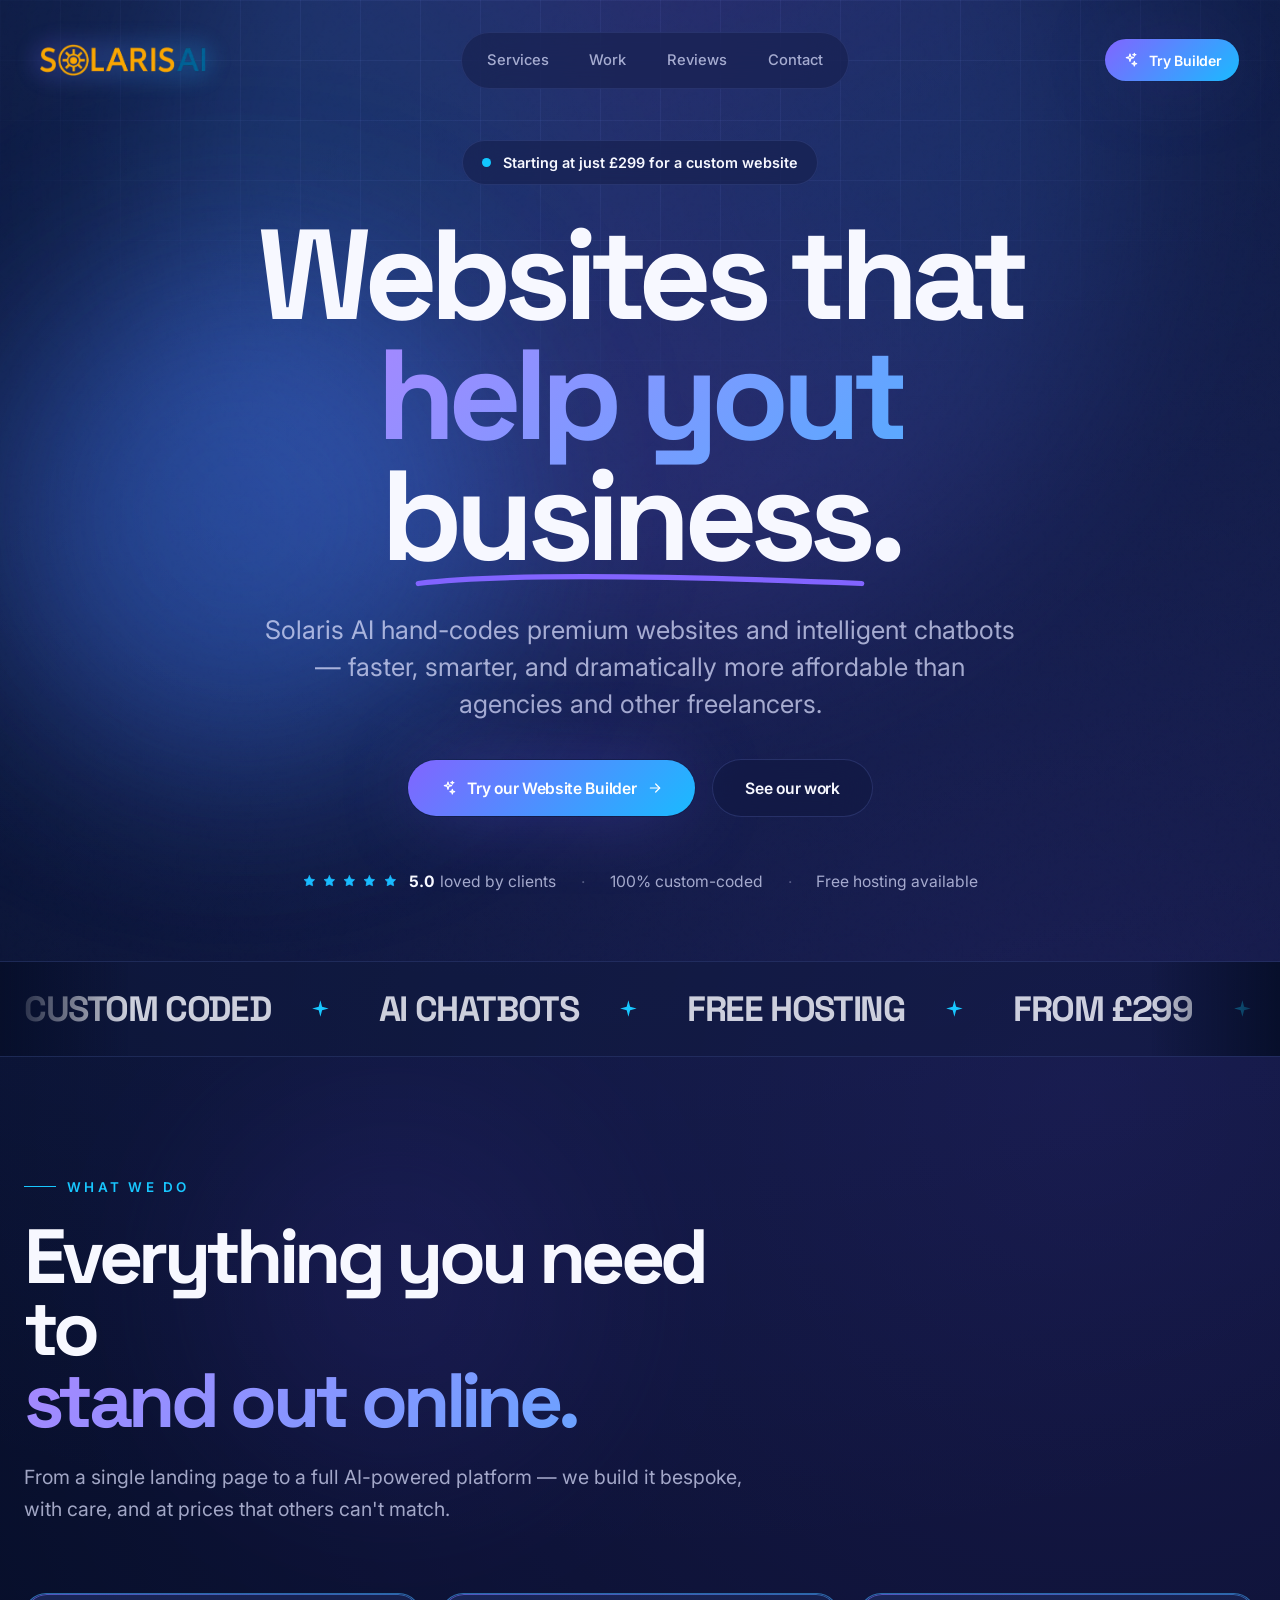
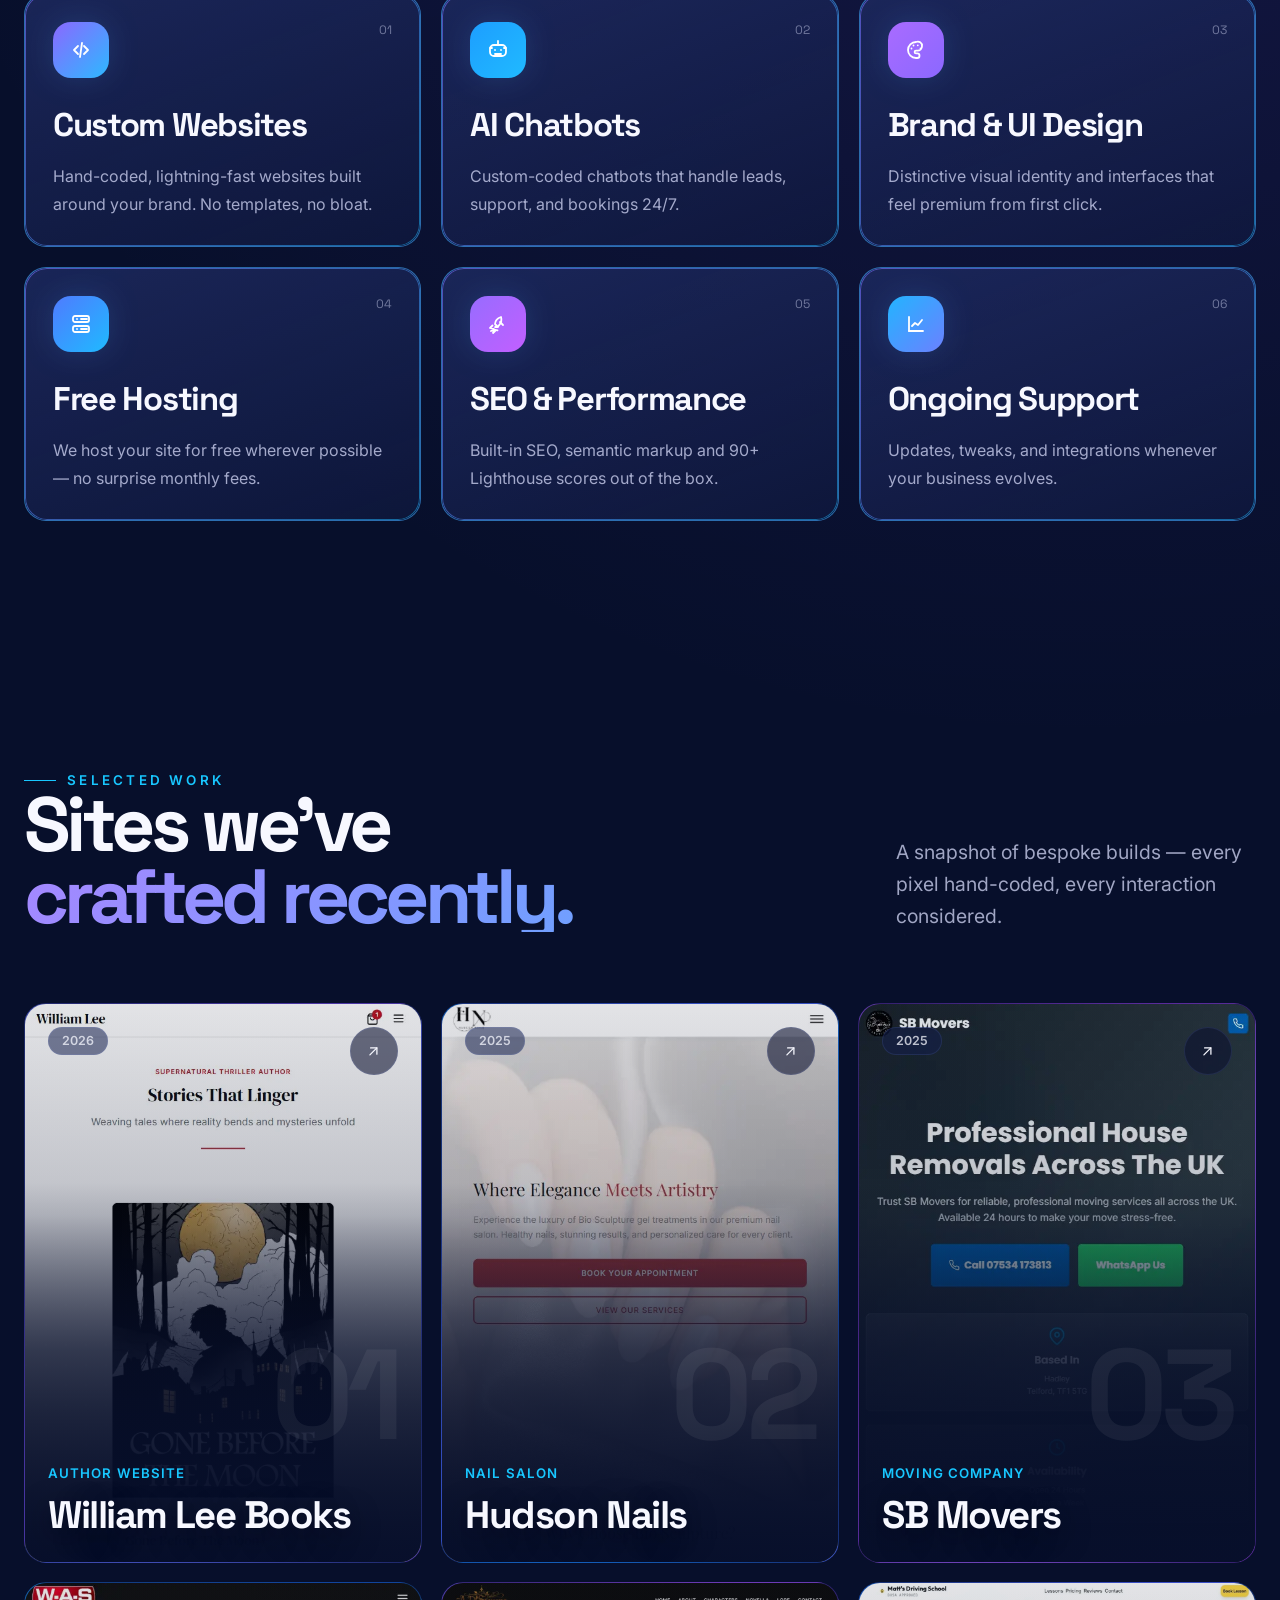
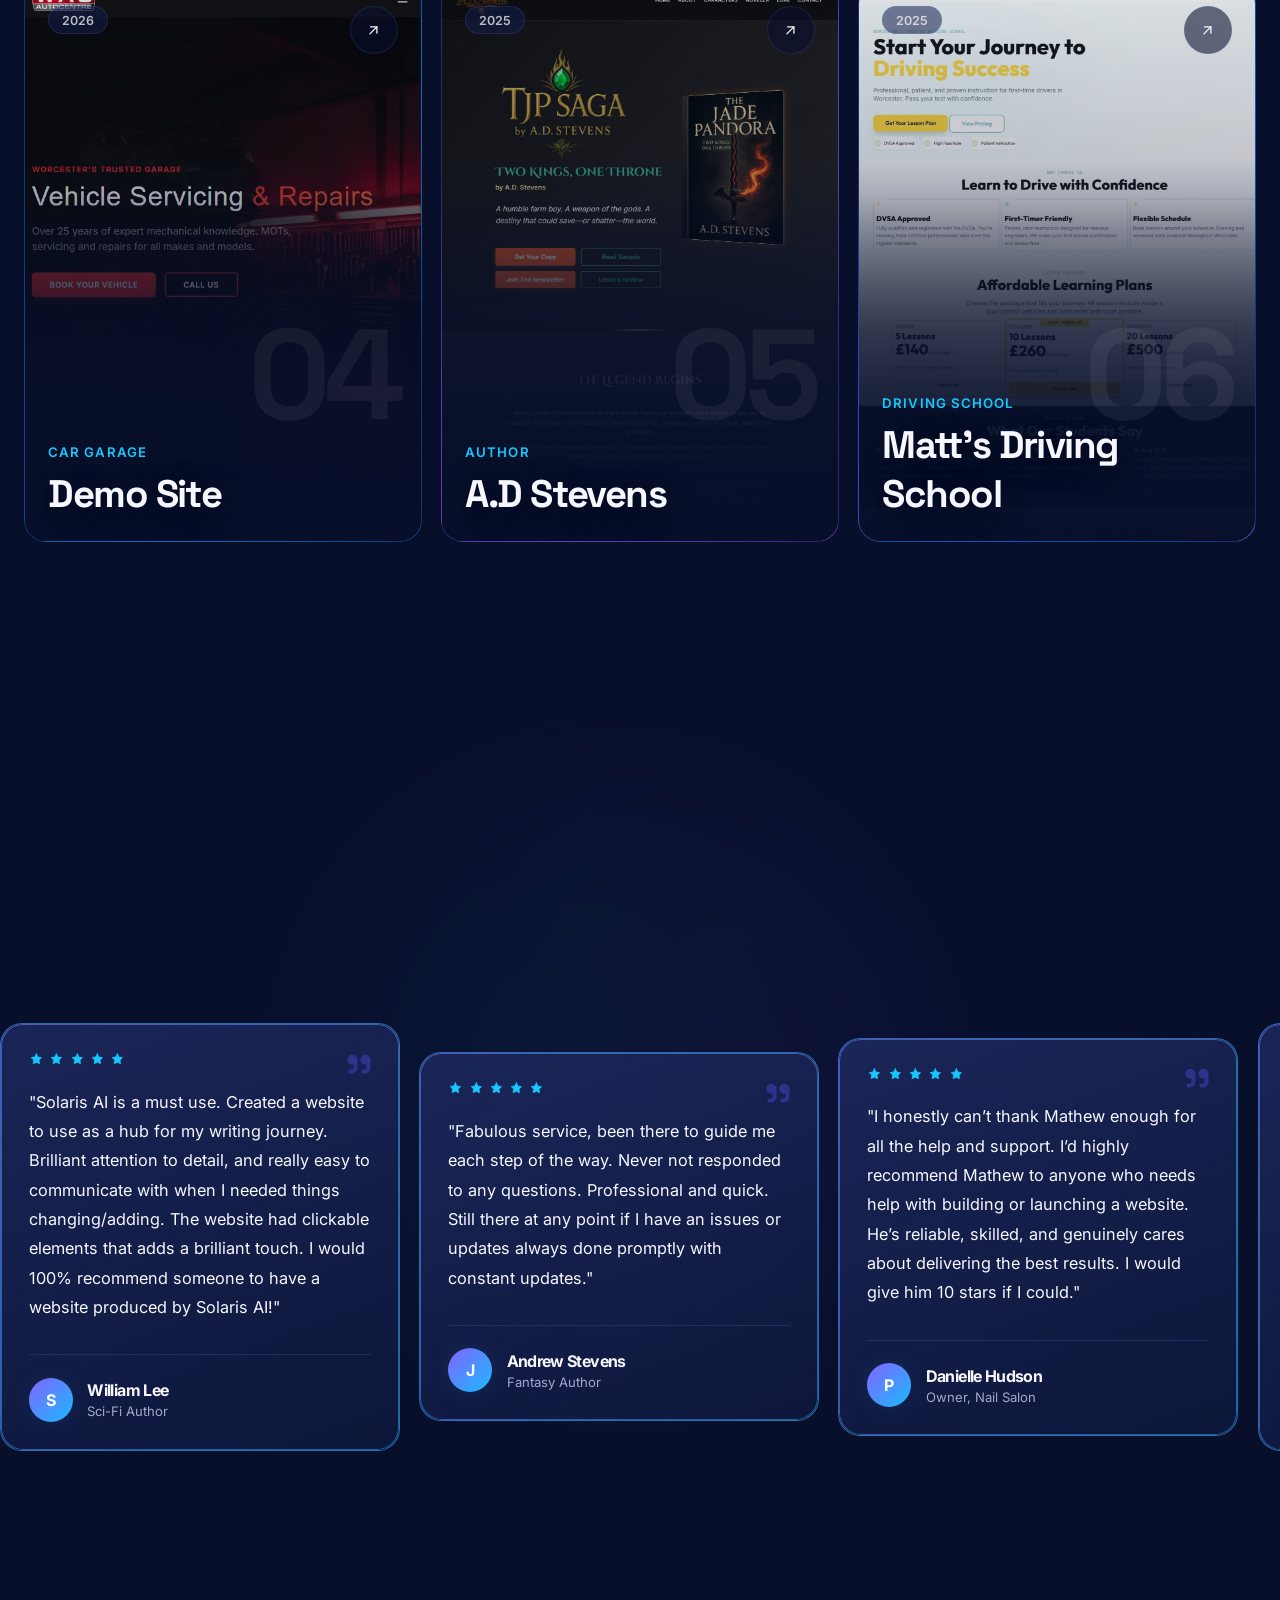
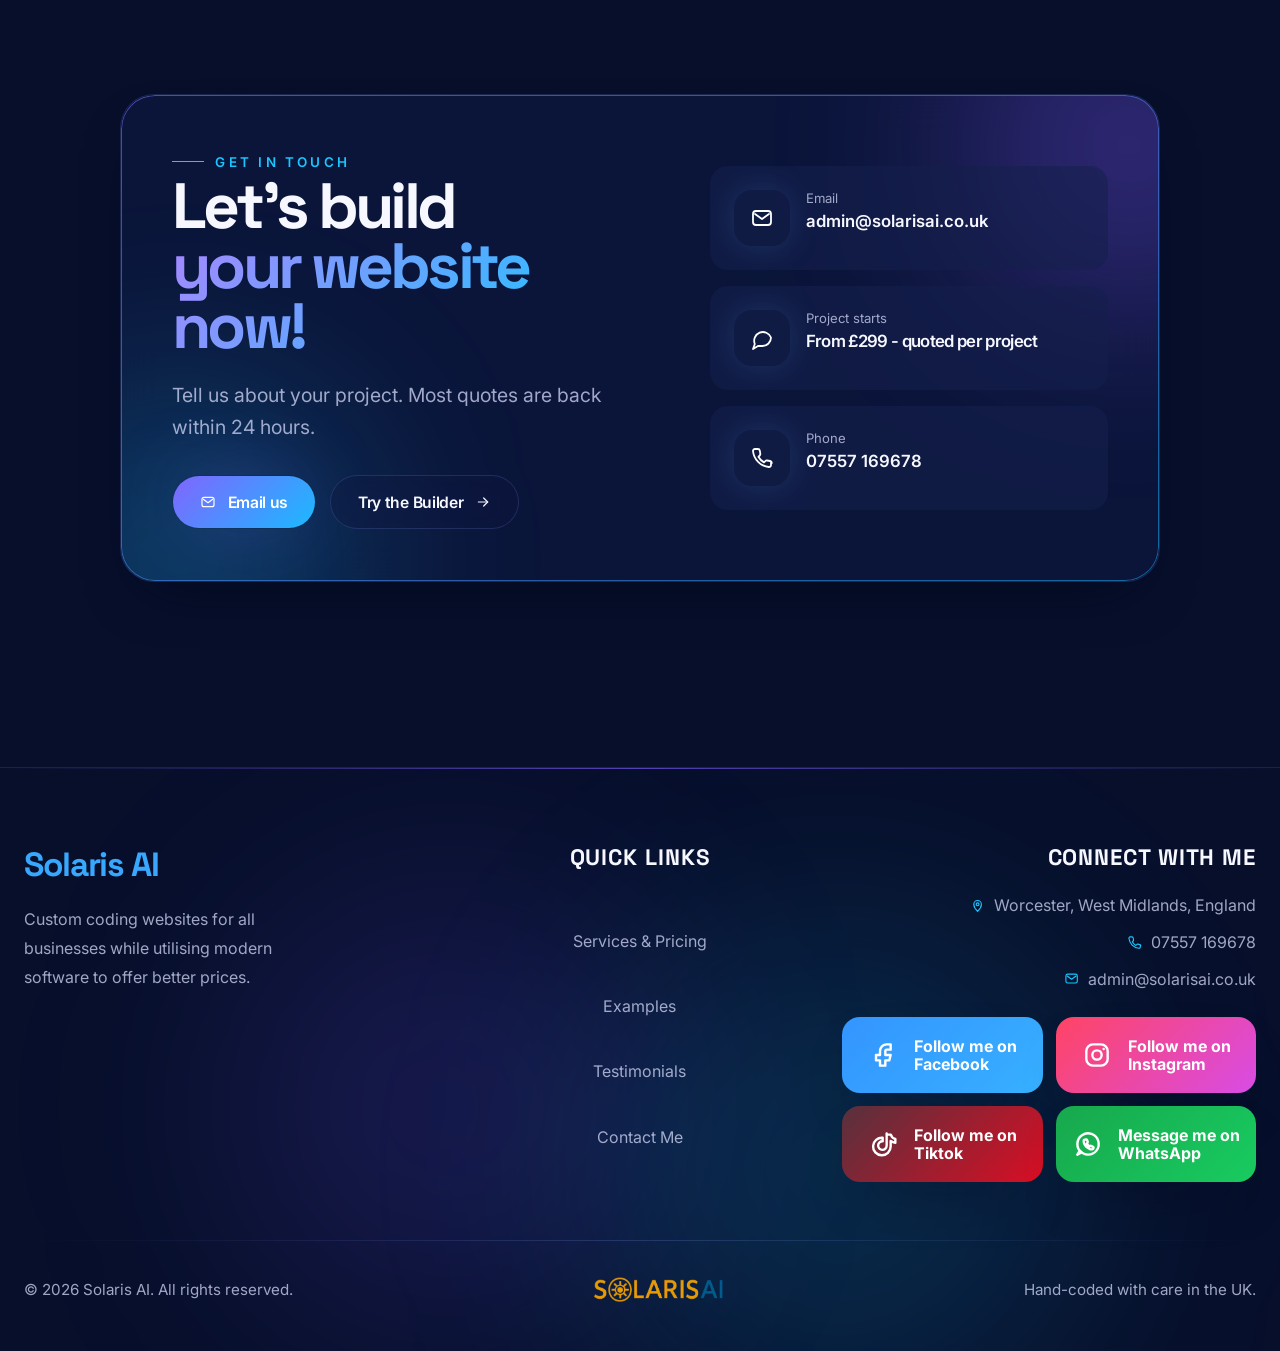
==== commit 3714a461: "Add files via upload" ====
--- a/static-site/index.html
+++ b/static-site/index.html
@@ -3,19 +3,32 @@
   <head>
     <meta charset="utf-8" />
     <meta name="viewport" content="width=device-width, initial-scale=1" />
-    <title>Solaris AI - Custom Websites &amp; AI Chatbots from &pound;299</title>
+    <title>Solaris AI | Custom Websites &amp; AI Chatbots from &pound;299</title>
     <meta
       name="description"
-      content="Solaris AI builds bespoke, custom-coded websites and AI chatbots. Free hosting where possible. Prices from just &pound;299."
+      content="Solaris AI builds custom-coded websites and AI chatbots for UK businesses. Bespoke design, free hosting where possible, and websites from just &pound;299."
     />
     <meta name="author" content="Solaris AI" />
-    <meta property="og:title" content="Solaris AI - Custom Websites &amp; AI Chatbots" />
+    <meta name="robots" content="index, follow, max-image-preview:large" />
+    <meta name="theme-color" content="#0b1438" />
+    <link rel="canonical" href="https://solarisai.co.uk/" />
+    <meta property="og:title" content="Solaris AI | Custom Websites &amp; AI Chatbots from &pound;299" />
     <meta
       property="og:description"
-      content="Bespoke, custom-coded websites and intelligent chatbots. From &pound;299."
+      content="Bespoke, custom-coded websites and intelligent chatbots for UK businesses. Premium builds from just &pound;299."
     />
     <meta property="og:type" content="website" />
+    <meta property="og:url" content="https://solarisai.co.uk/" />
+    <meta property="og:site_name" content="Solaris AI" />
+    <meta property="og:image" content="https://solarisai.co.uk/assets/solaris-logo.webp" />
+    <meta property="og:image:alt" content="Solaris AI logo" />
+    <meta name="twitter:title" content="Solaris AI | Custom Websites &amp; AI Chatbots from &pound;299" />
+    <meta
+      name="twitter:description"
+      content="Custom-coded websites and AI chatbots for UK businesses, with bespoke design and websites from just &pound;299."
+    />
     <meta name="twitter:card" content="summary_large_image" />
+    <meta name="twitter:image" content="https://solarisai.co.uk/assets/solaris-logo.webp" />
     <link rel="icon" href="assets/SolarisAISmallLogo.ico" type="image/x-icon" />
     <link rel="preconnect" href="https://fonts.googleapis.com" />
     <link rel="preconnect" href="https://fonts.gstatic.com" crossorigin />
@@ -23,6 +36,49 @@
       rel="stylesheet"
       href="https://fonts.googleapis.com/css2?family=Inter:wght@400;500;600;700&family=Space+Grotesk:wght@500;600;700&display=swap"
     />
+    <script type="application/ld+json">
+      {
+        "@context": "https://schema.org",
+        "@graph": [
+          {
+            "@type": "ProfessionalService",
+            "@id": "https://solarisai.co.uk/#business",
+            "name": "Solaris AI",
+            "url": "https://solarisai.co.uk/",
+            "image": "https://solarisai.co.uk/assets/solaris-logo.webp",
+            "telephone": "+44 7557 169678",
+            "email": "admin@solarisai.co.uk",
+            "priceRange": "£299+",
+            "description": "Solaris AI builds bespoke websites and AI chatbots for UK businesses.",
+            "areaServed": [
+              "Worcester",
+              "West Midlands",
+              "United Kingdom"
+            ],
+            "address": {
+              "@type": "PostalAddress",
+              "addressLocality": "Worcester",
+              "addressRegion": "West Midlands",
+              "addressCountry": "GB"
+            },
+            "sameAs": [
+              "https://www.facebook.com/profile.php?id=61580148629984",
+              "https://www.instagram.com/solarisai.co.uk/",
+              "https://www.tiktok.com/@getsolarisai?lang=en"
+            ]
+          },
+          {
+            "@type": "WebSite",
+            "@id": "https://solarisai.co.uk/#website",
+            "url": "https://solarisai.co.uk/",
+            "name": "Solaris AI",
+            "publisher": {
+              "@id": "https://solarisai.co.uk/#business"
+            }
+          }
+        ]
+      }
+    </script>
     <link rel="stylesheet" href="styles.css" />
     <script src="script.js" defer></script>
   </head>
--- a/static-site/styles.css
+++ b/static-site/styles.css
@@ -1448,16 +1448,23 @@
 
 [data-reveal] {
   opacity: 0;
-  transform: translateY(30px);
+  transform: translateY(24px);
   transition:
-    opacity 680ms cubic-bezier(0.22, 1, 0.36, 1),
-    transform 680ms cubic-bezier(0.22, 1, 0.36, 1);
+    opacity 620ms cubic-bezier(0.22, 1, 0.36, 1),
+    transform 620ms cubic-bezier(0.22, 1, 0.36, 1);
   transition-delay: var(--delay, 0s);
 }
 
 [data-reveal].is-visible {
   opacity: 1;
   transform: translateY(0);
+}
+
+@media (max-width: 920px) {
+  [data-reveal] {
+    transform: translateY(12px);
+    transition-duration: 240ms;
+  }
 }
 
 @keyframes spinSlow {
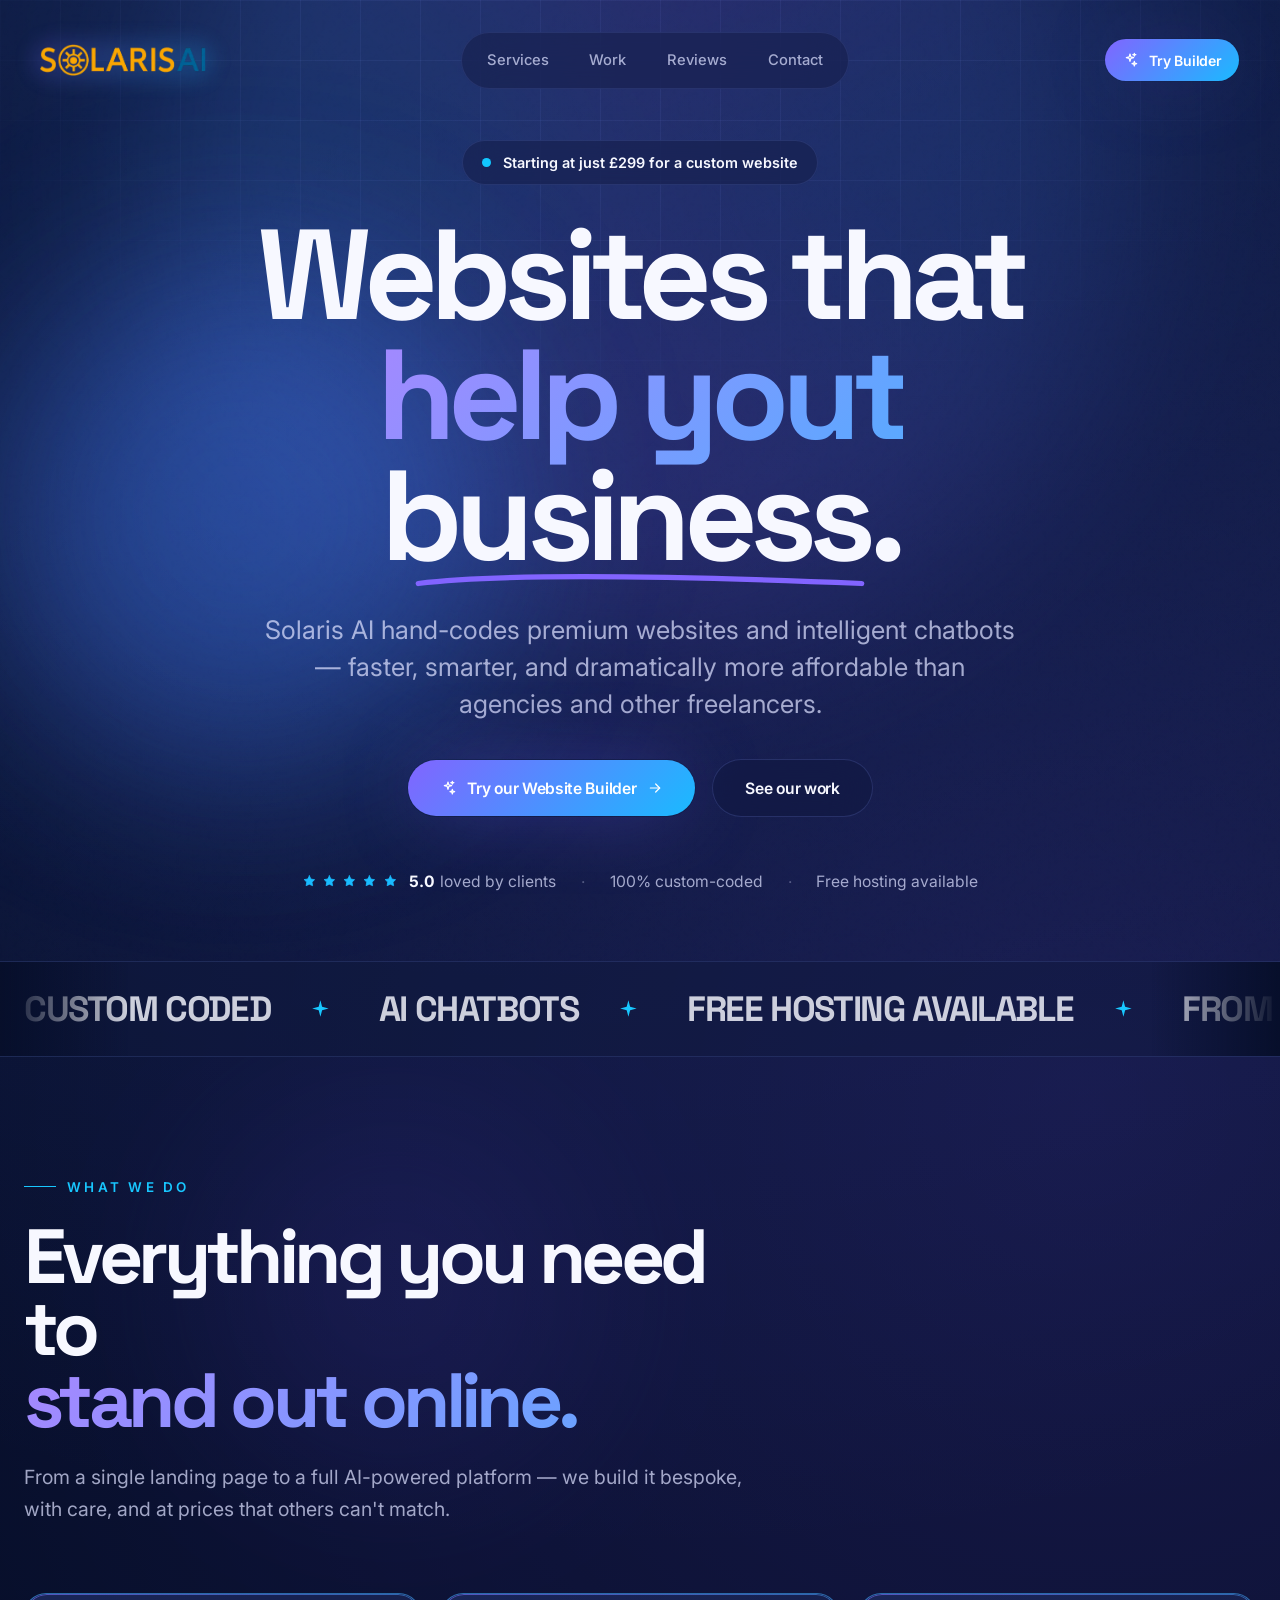
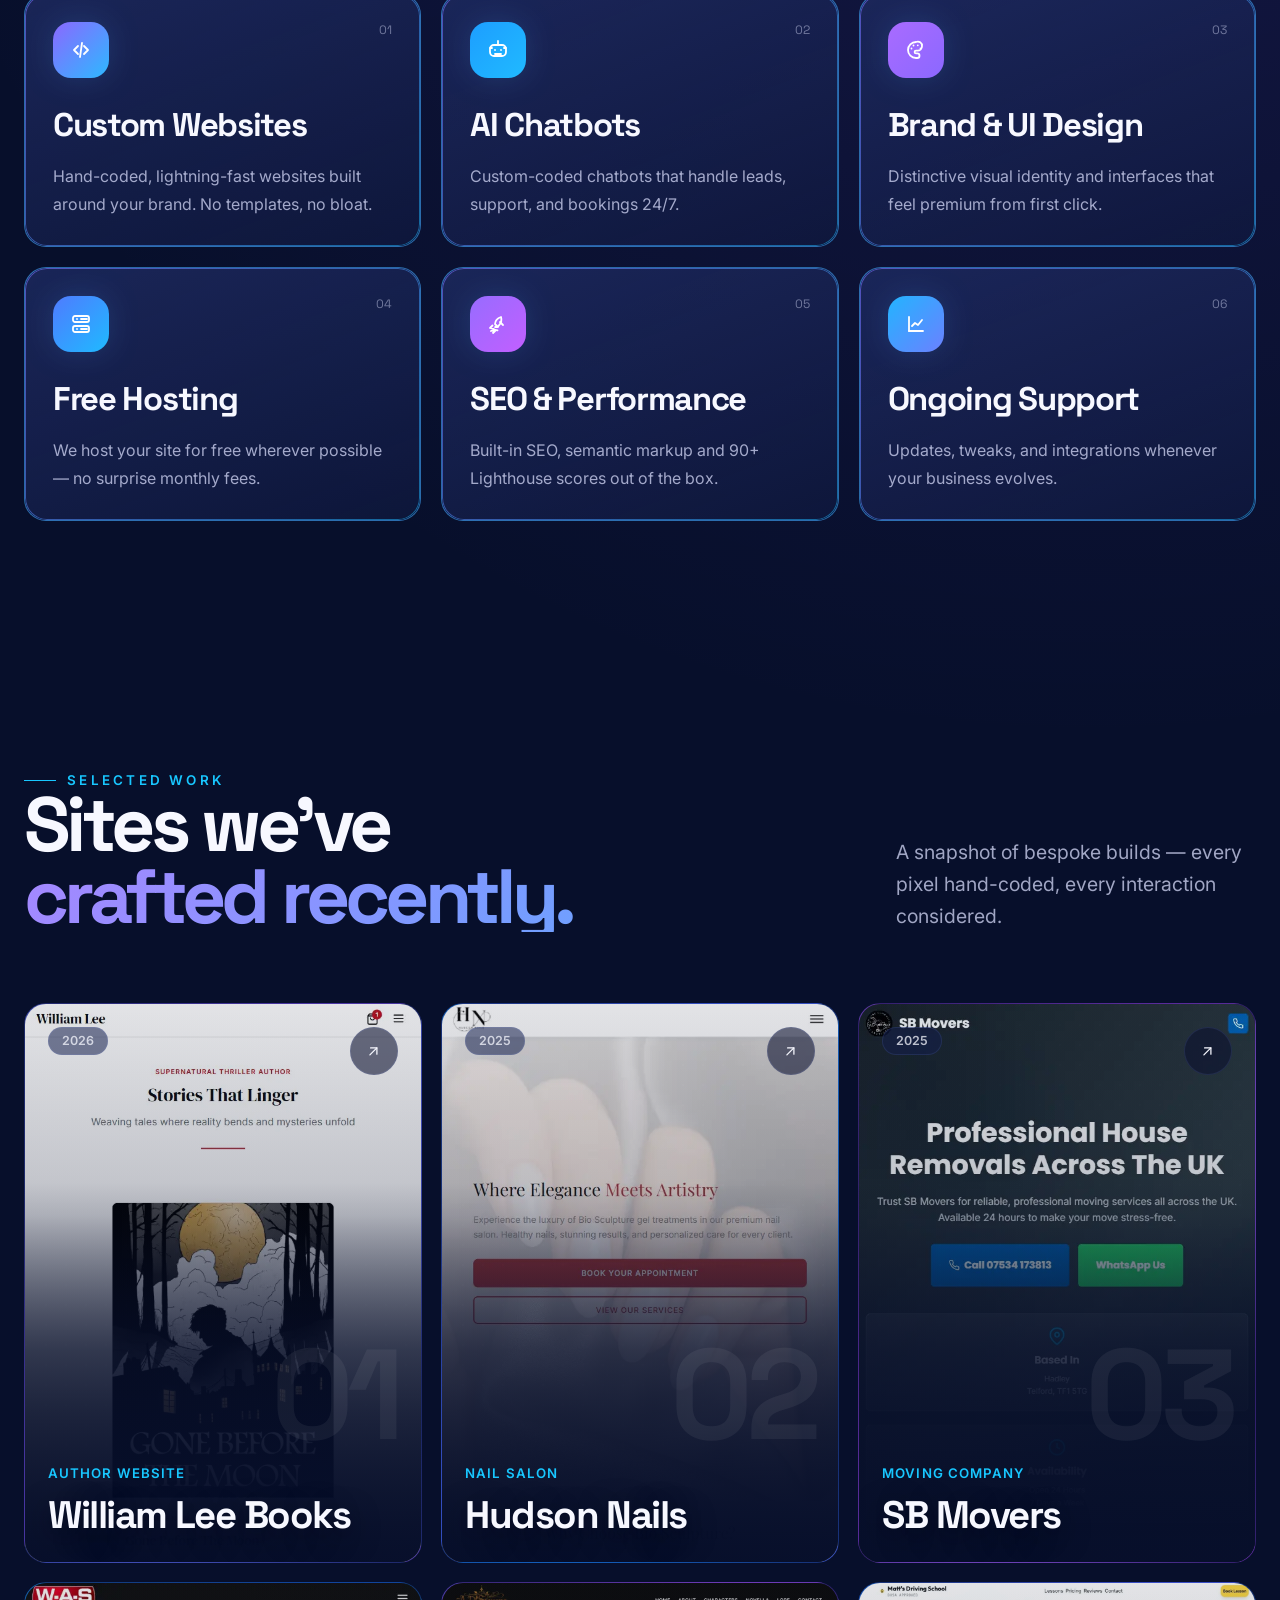
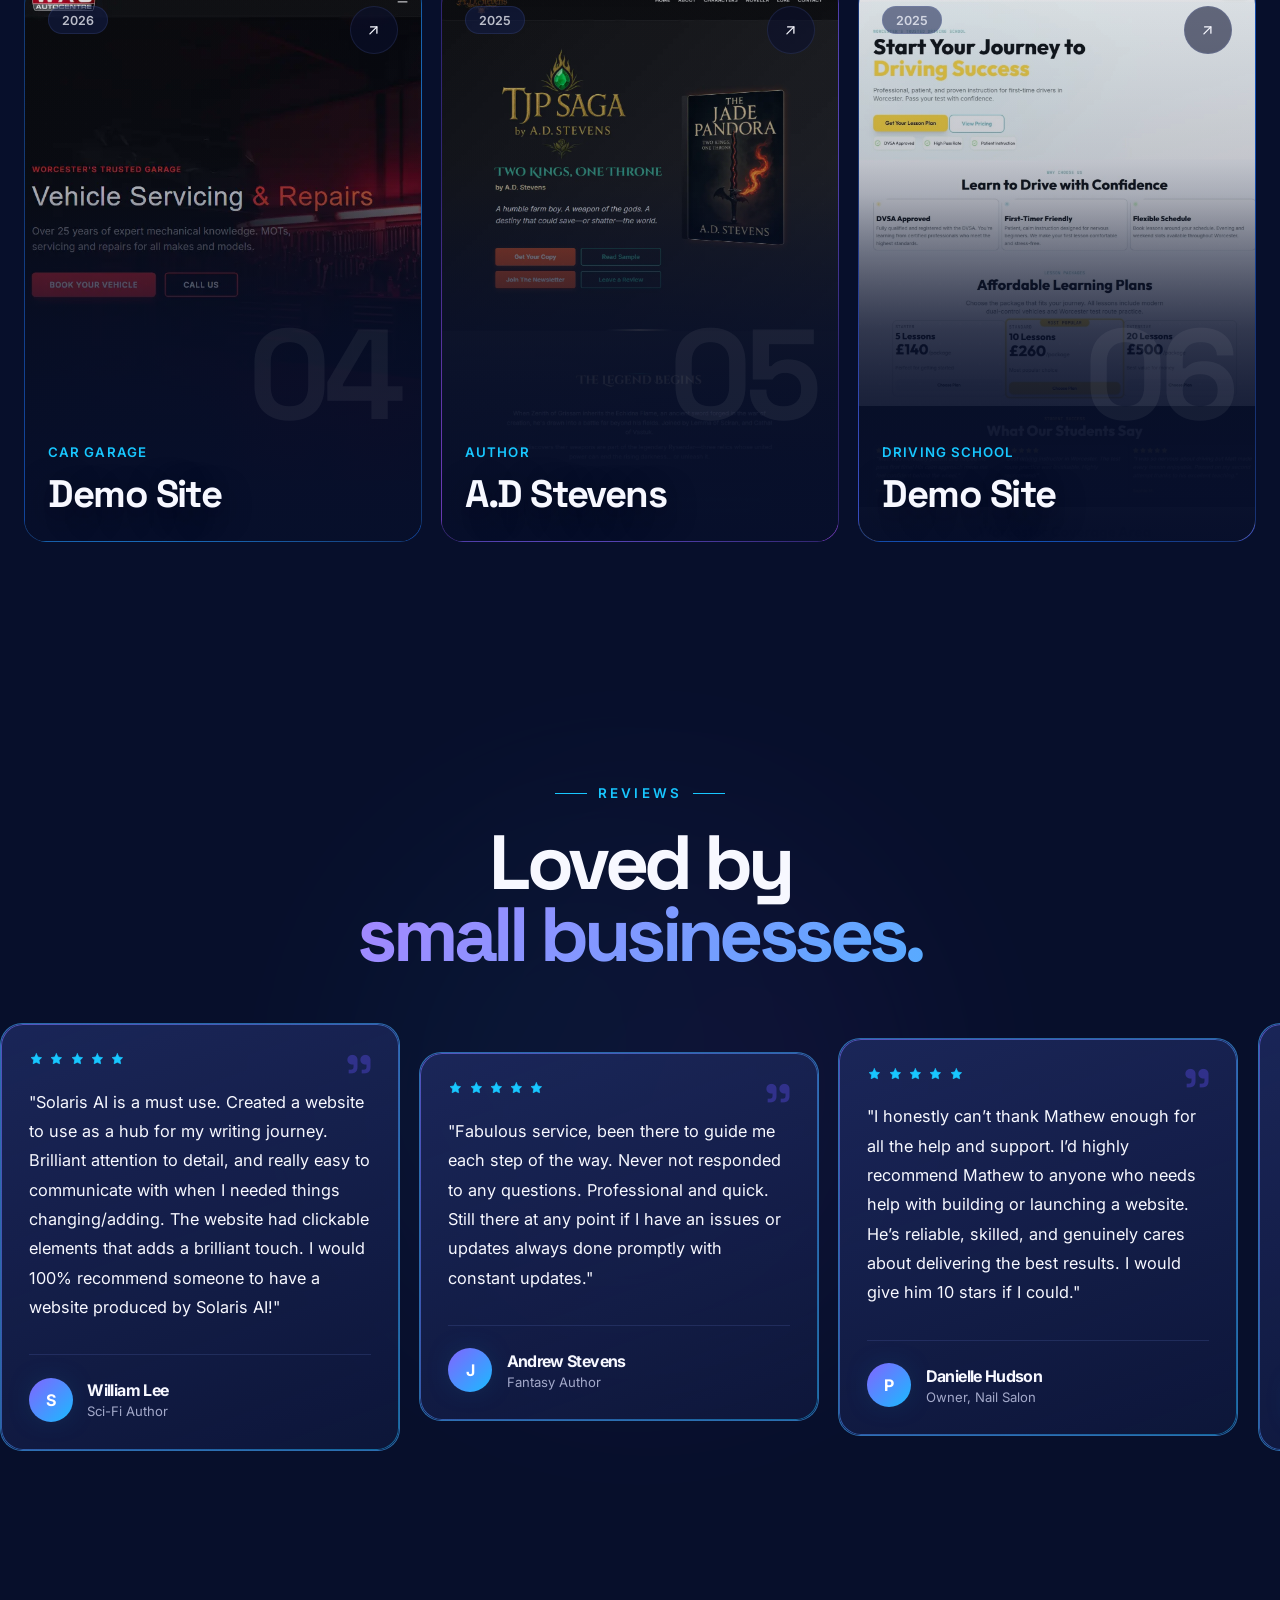
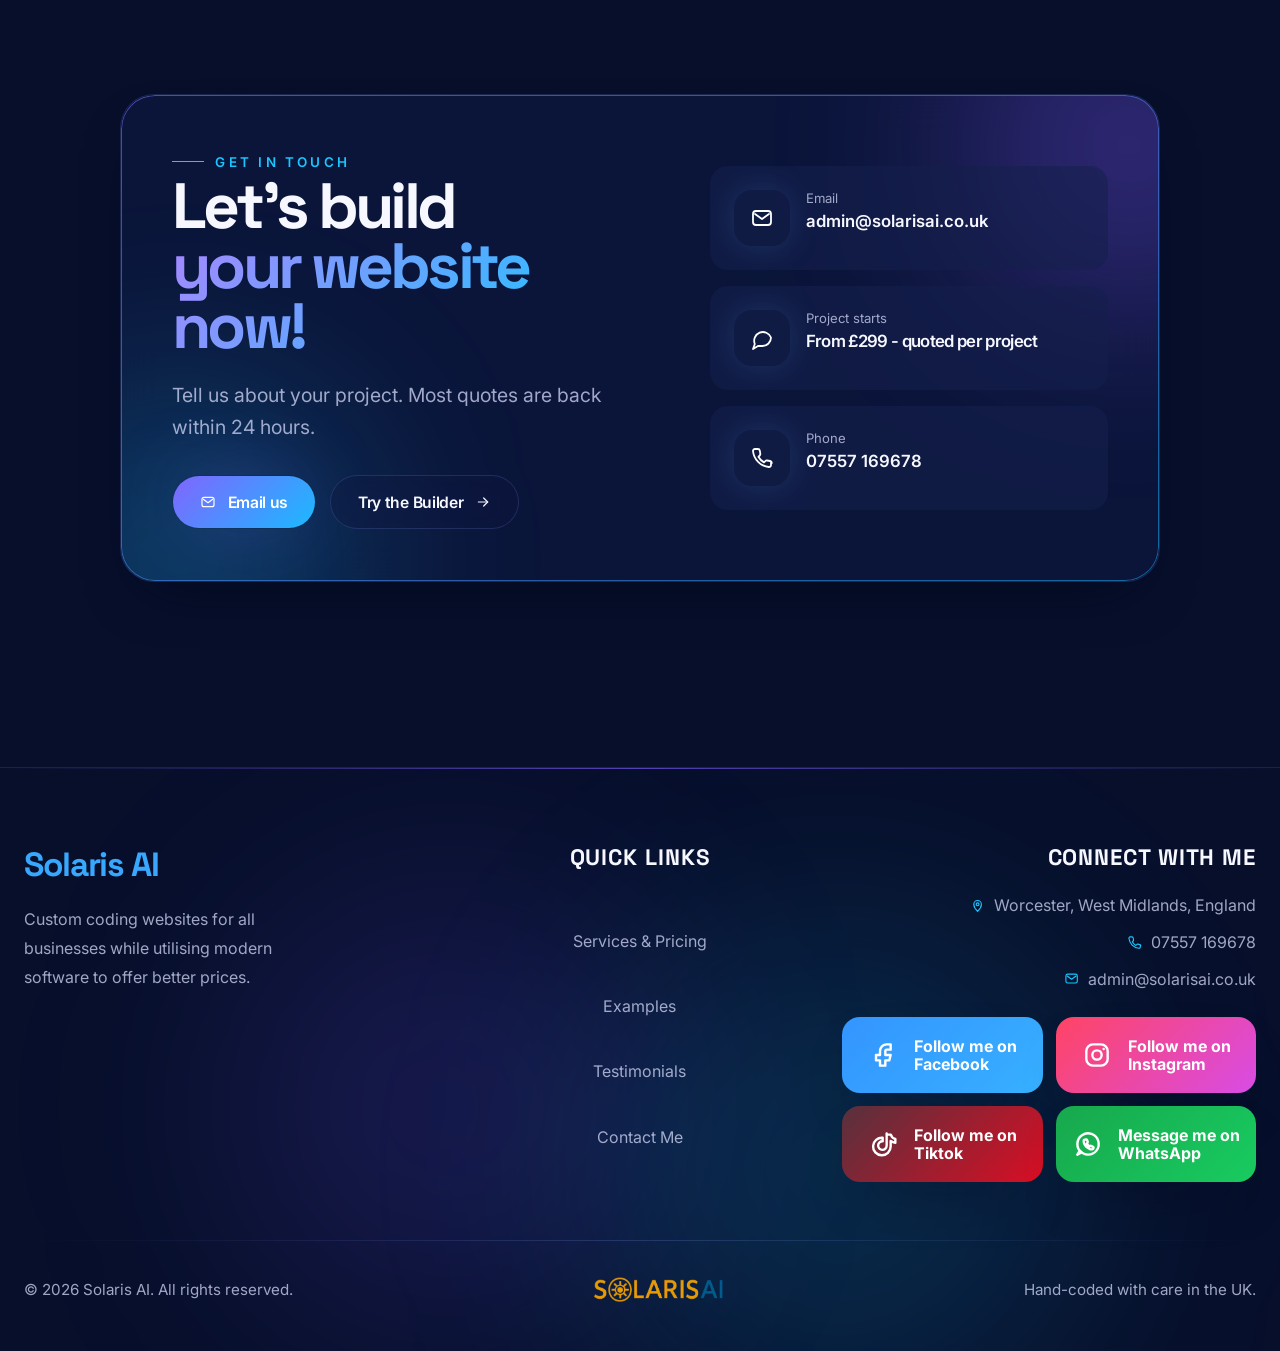
==== commit 6bc1b06e: "Add files via upload" ====
--- a/static-site/index.html
+++ b/static-site/index.html
@@ -296,8 +296,8 @@
           <div class="marquee__group">
             <div class="marquee__item"><span>CUSTOM CODED</span><svg><use href="#icon-sparkle-mark"></use></svg></div>
             <div class="marquee__item"><span>AI CHATBOTS</span><svg><use href="#icon-sparkle-mark"></use></svg></div>
-            <div class="marquee__item"><span>FREE HOSTING</span><svg><use href="#icon-sparkle-mark"></use></svg></div>
-            <div class="marquee__item"><span>FROM &pound;299</span><svg><use href="#icon-sparkle-mark"></use></svg></div>
+            <div class="marquee__item"><span>FREE HOSTING AVAILABLE</span><svg><use href="#icon-sparkle-mark"></use></svg></div>
+            <div class="marquee__item"><span>FROM £299</span><svg><use href="#icon-sparkle-mark"></use></svg></div>
             <div class="marquee__item"><span>BESPOKE DESIGN</span><svg><use href="#icon-sparkle-mark"></use></svg></div>
             <div class="marquee__item"><span>LIGHTNING FAST</span><svg><use href="#icon-sparkle-mark"></use></svg></div>
             <div class="marquee__item"><span>SEO READY</span><svg><use href="#icon-sparkle-mark"></use></svg></div>
@@ -566,7 +566,7 @@
               <div class="project-card__number">06</div>
               <div class="project-card__info">
                 <span>Driving School</span>
-                <h3>Matt's Driving School</h3>
+                <h3>Demo Site</h3>
               </div>
             </a>
           </div>
--- a/static-site/styles.css
+++ b/static-site/styles.css
@@ -361,7 +361,14 @@
 }
 
 .mobile-panel .btn {
+  display: flex;
+  width: 100%;
+  justify-content: center;
+  align-items: center;
+  gap: 0.6rem;
   margin-top: 8px;
+  padding-inline: 1.1rem;
+  text-align: center;
 }
 
 .site-header.menu-open .mobile-panel {
@@ -1462,8 +1469,8 @@
 
 @media (max-width: 920px) {
   [data-reveal] {
-    transform: translateY(12px);
-    transition-duration: 240ms;
+    transform: translateY(8px);
+    transition-duration: 180ms;
   }
 }
 
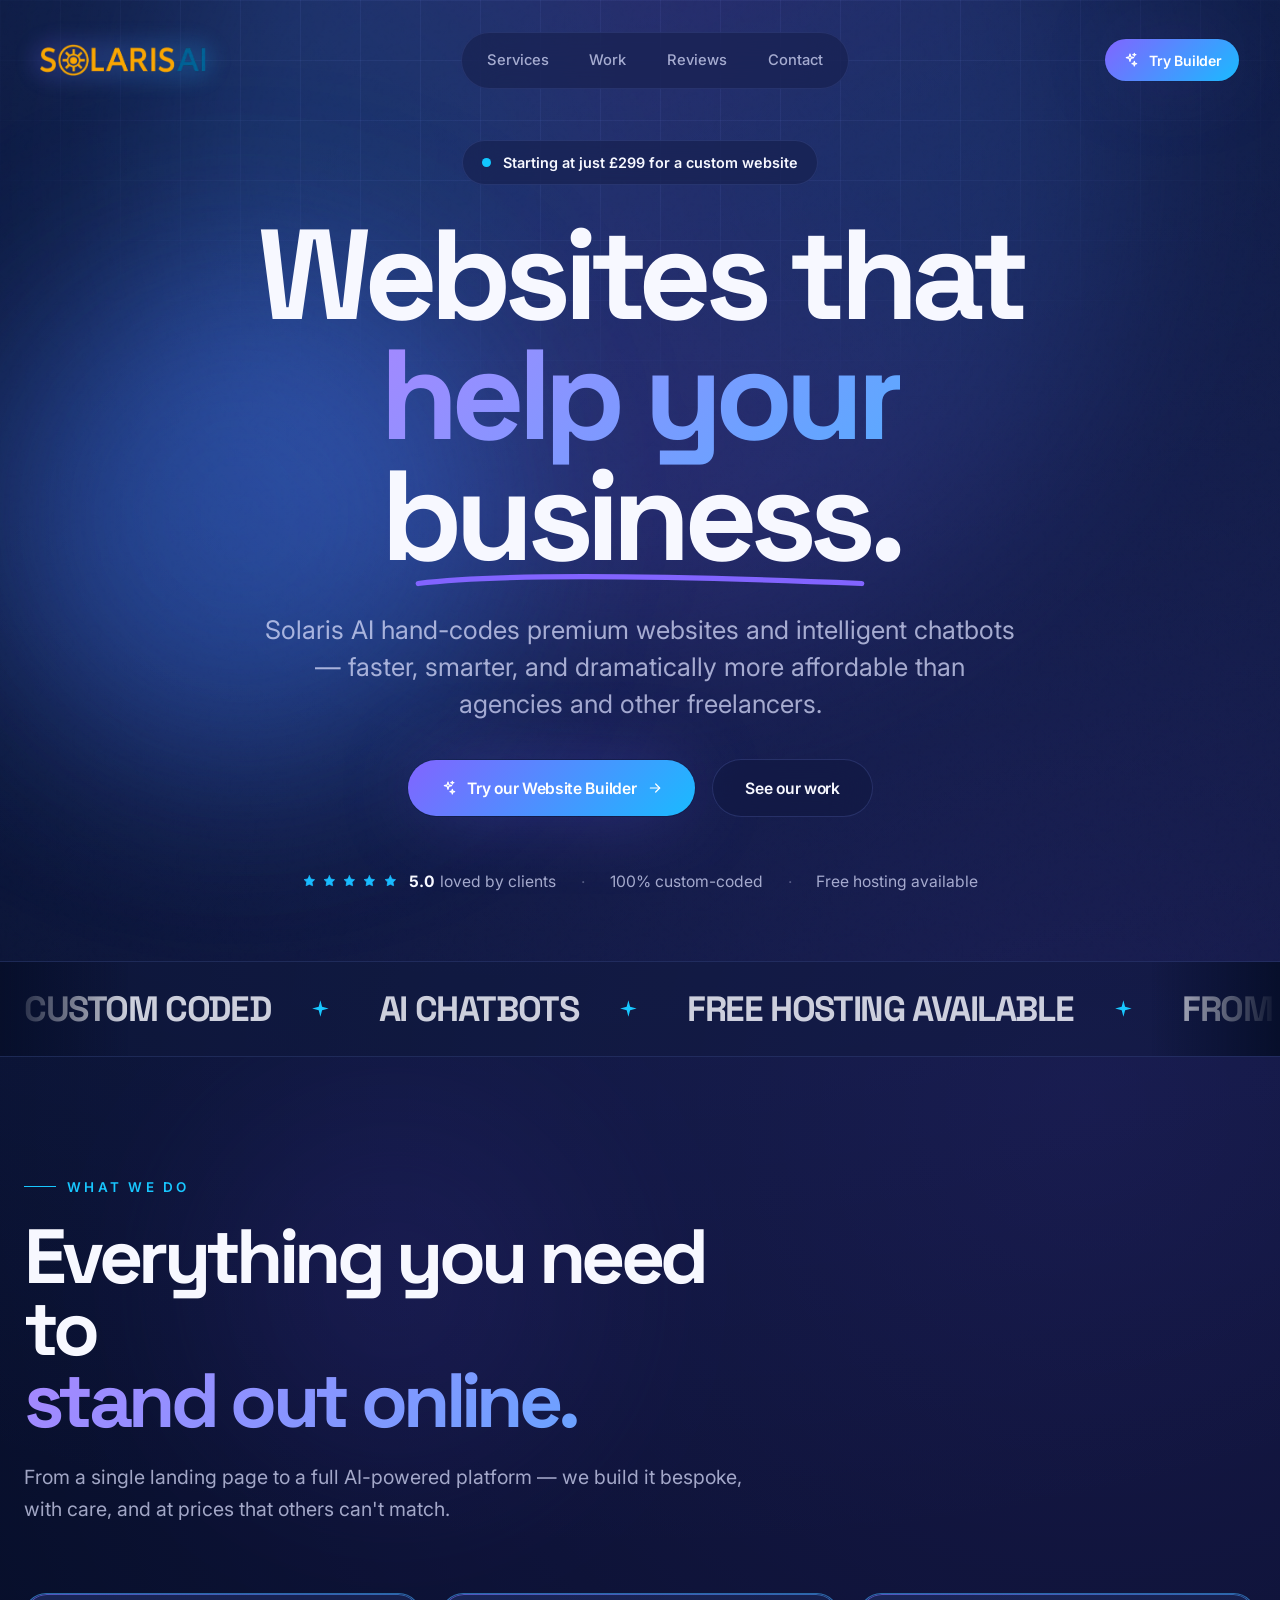
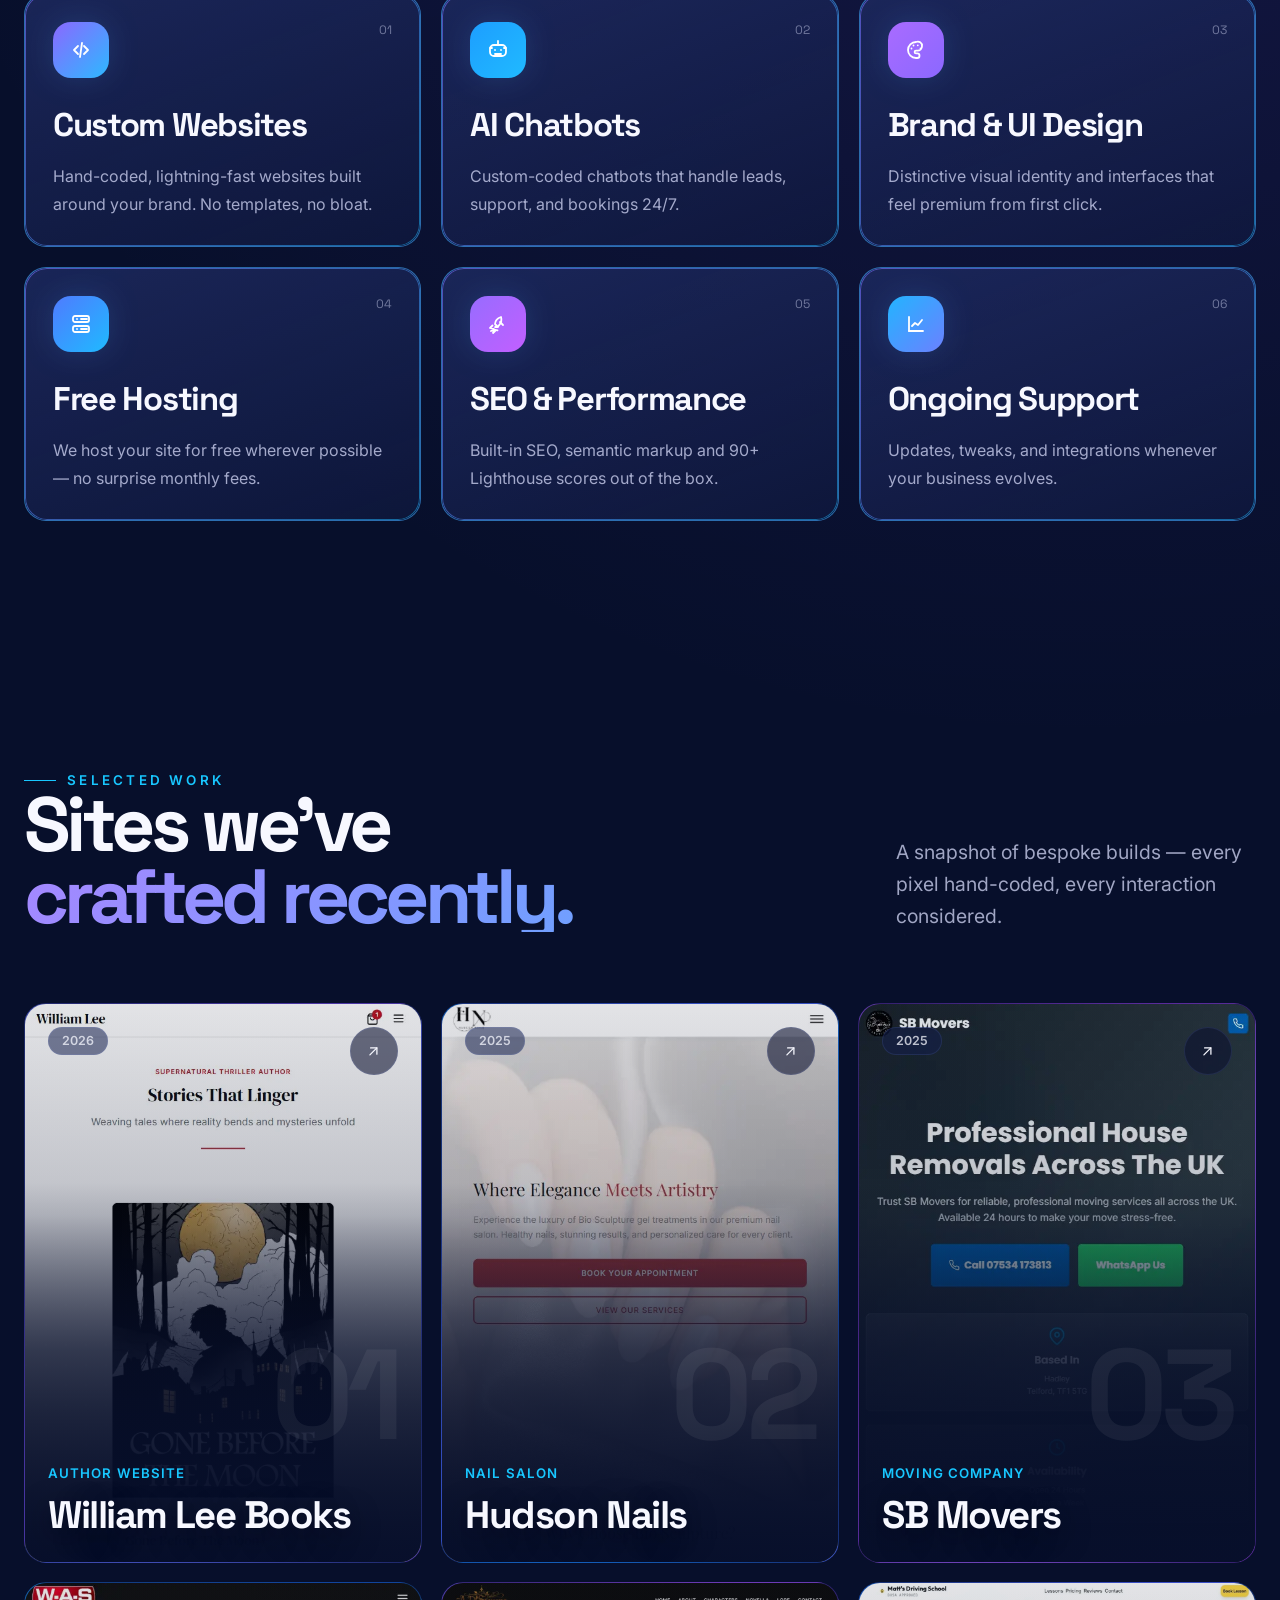
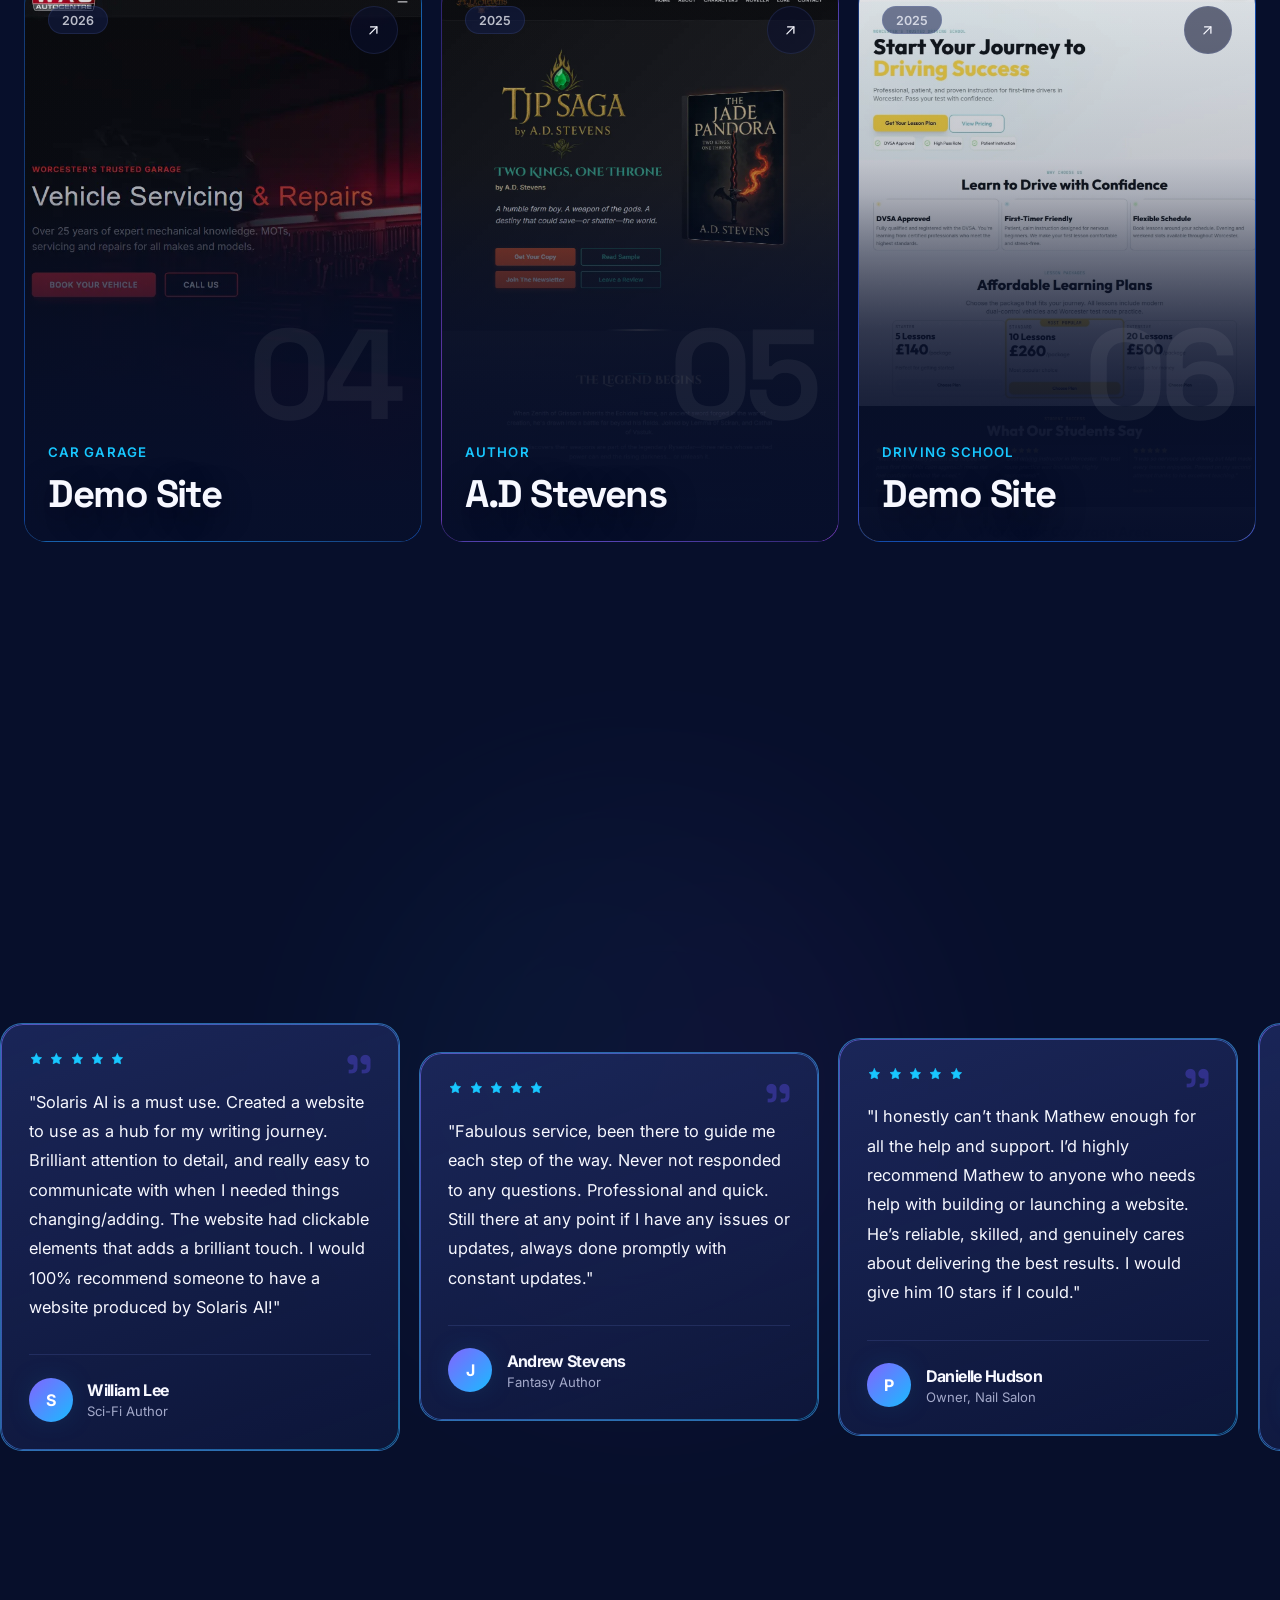
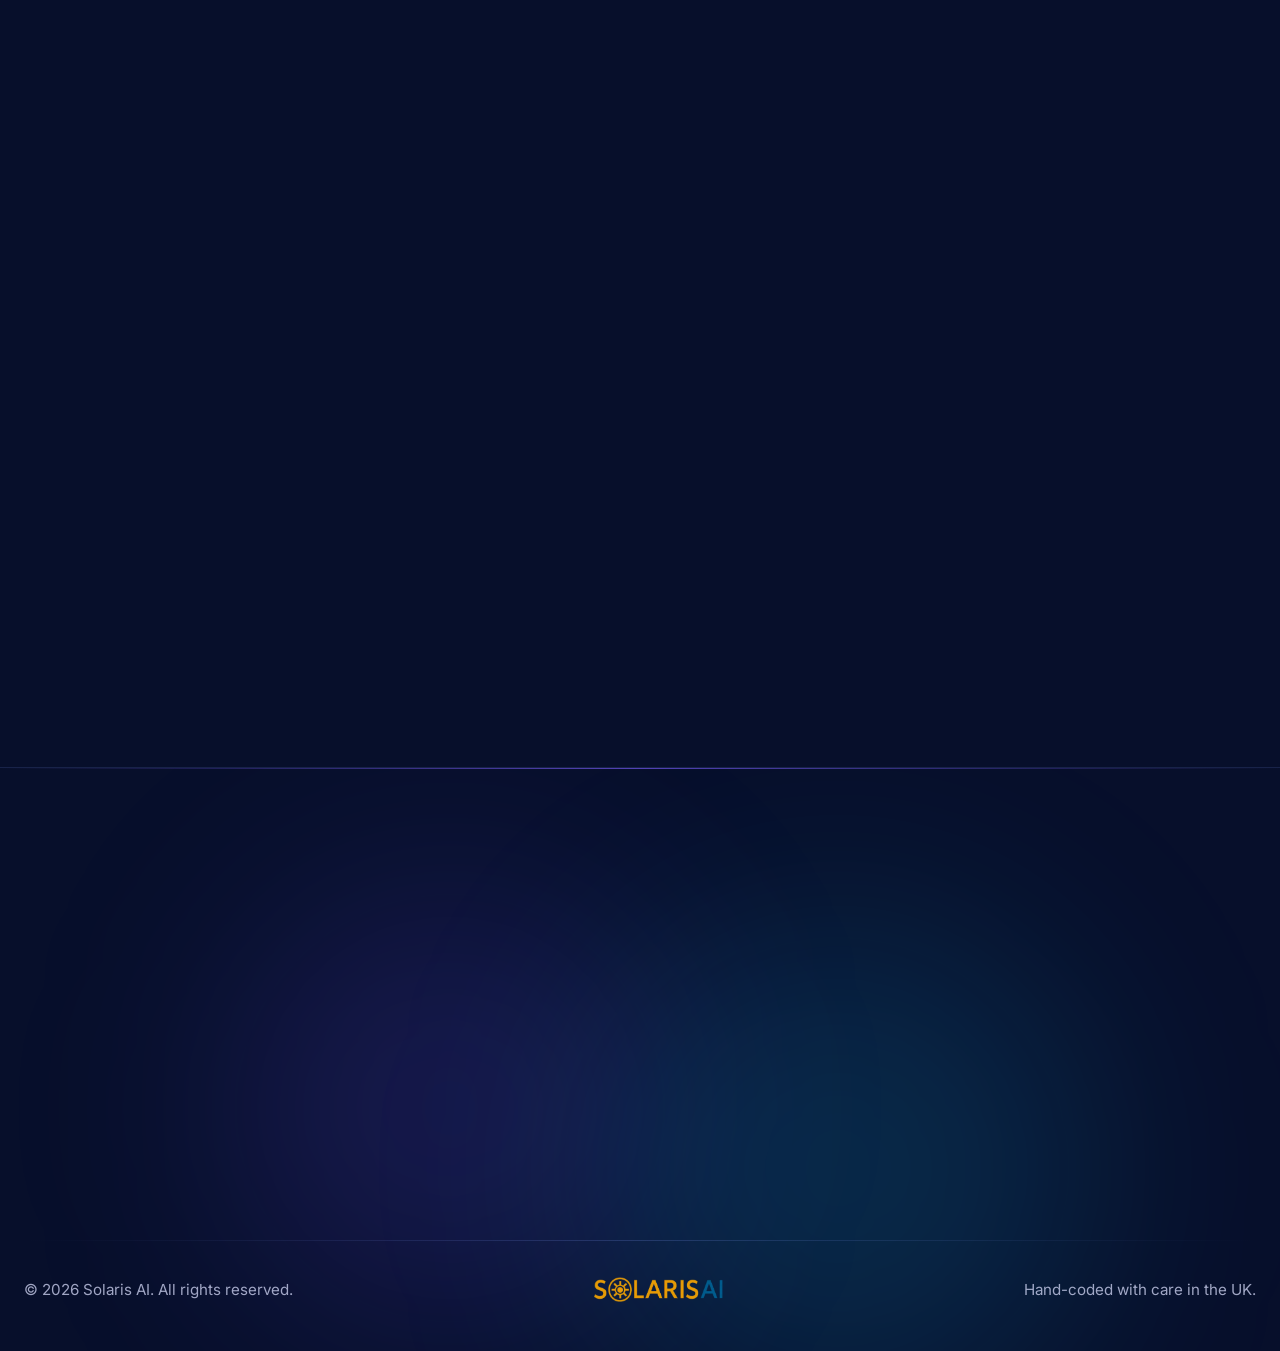
==== commit 37fd0147: "Add files via upload" ====
--- a/static-site/index.html
+++ b/static-site/index.html
@@ -251,7 +251,7 @@
 
             <h1 class="hero__title is-visible" data-reveal style="--delay: 0.15s">
               Websites that<br />
-              <span class="text-gradient-vivid">help yout</span><br />
+              <span class="text-gradient-vivid">help your</span><br />
               <span class="hero__underline">business.</span>
             </h1>
 
@@ -619,7 +619,7 @@
                 </div>
                 <div class="review-card__quote">&rdquo;</div>
                 <p>
-                  &quot;Fabulous service, been there to guide me each step of the way. Never not responded to any questions. Professional and quick. Still there at any point if I have an issues or updates always done promptly with constant updates.&quot;
+                  &quot;Fabulous service, been there to guide me each step of the way. Never not responded to any questions. Professional and quick. Still there at any point if I have any issues or updates, always done promptly with constant updates.&quot;
                 </p>
                 <div class="review-card__author">
                   <span class="review-card__avatar">J</span>
@@ -781,12 +781,12 @@
                 rel="noopener noreferrer"
               >
                 <svg><use href="#icon-tiktok"></use></svg>
-                <span>Follow me on<br />Tiktok</span>
+                <span>Follow me on<br />TikTok</span>
               </a>
               <a
                 class="social-btn social-btn--whatsapp"
                 href="https://wa.me/447557169678"
-                aria-label="Whatsapp"
+                aria-label="WhatsApp"
                 target="_blank"
                 rel="noopener noreferrer"
               >
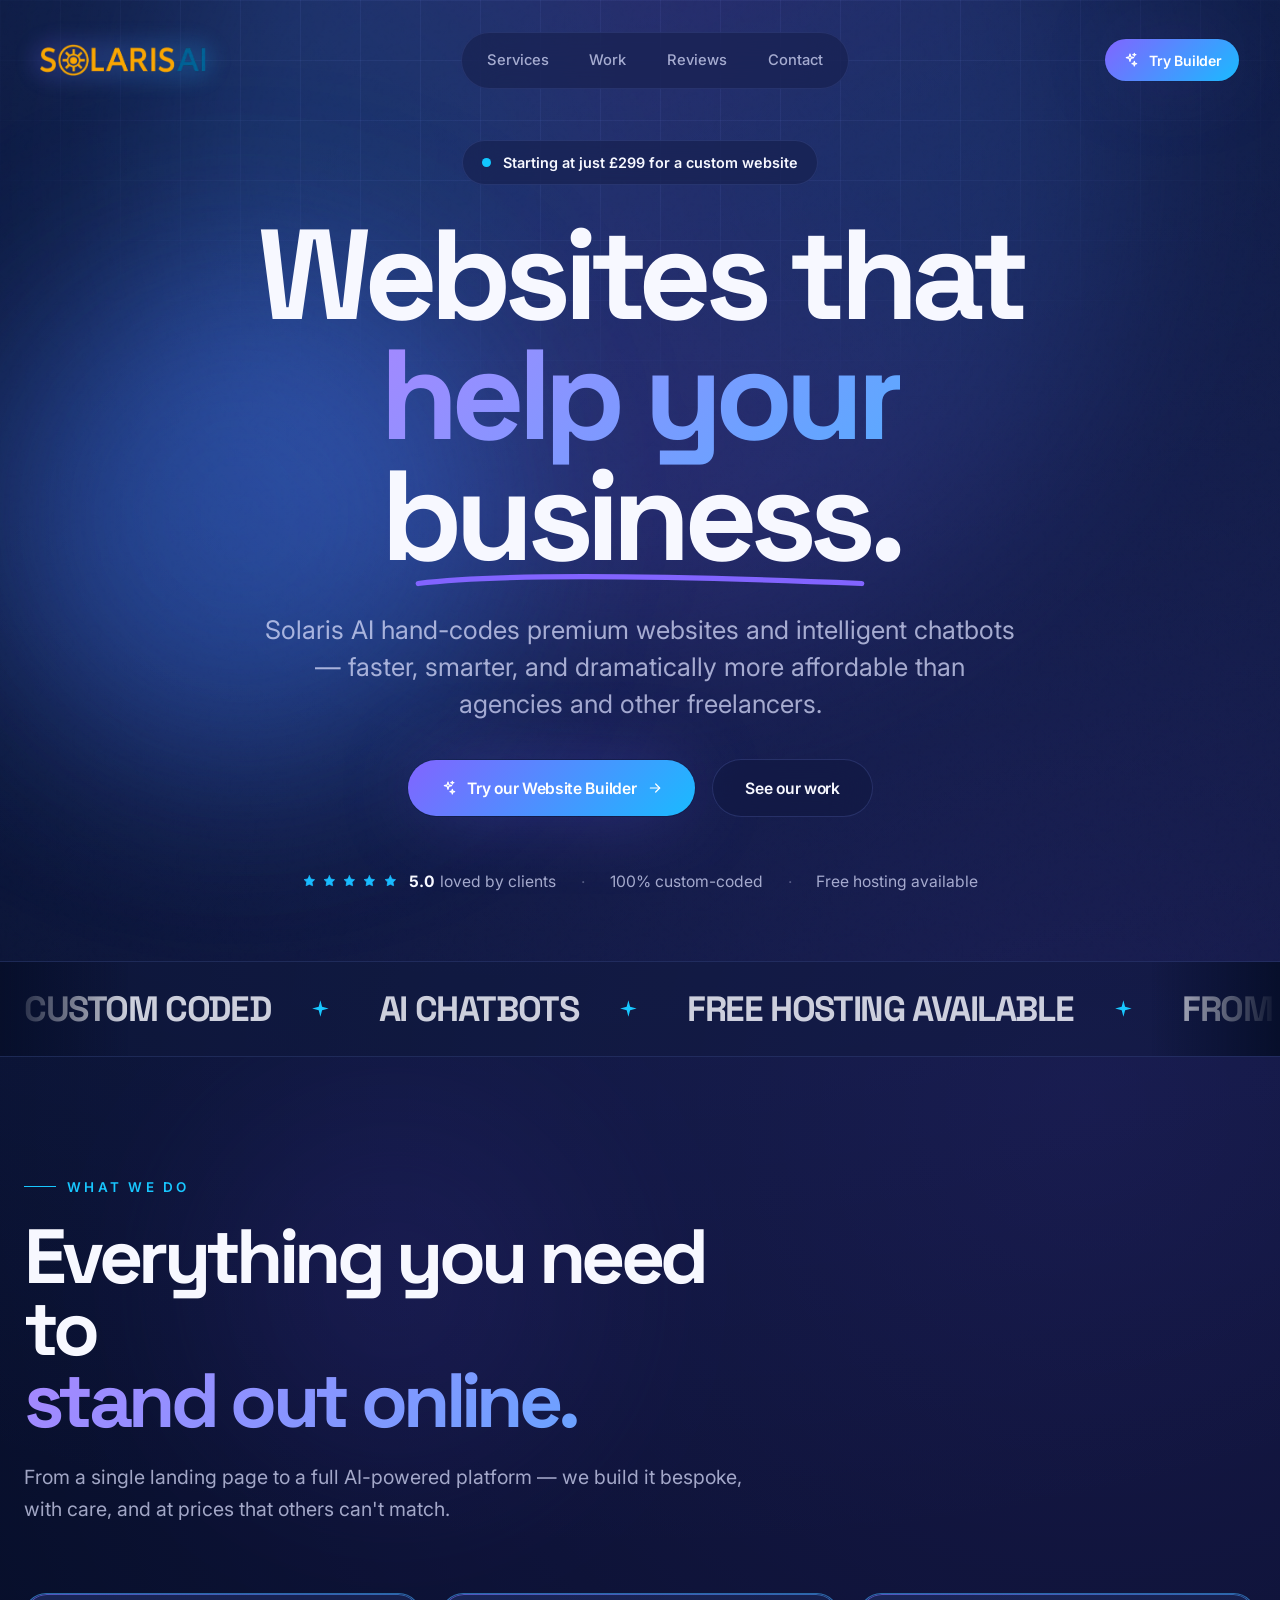
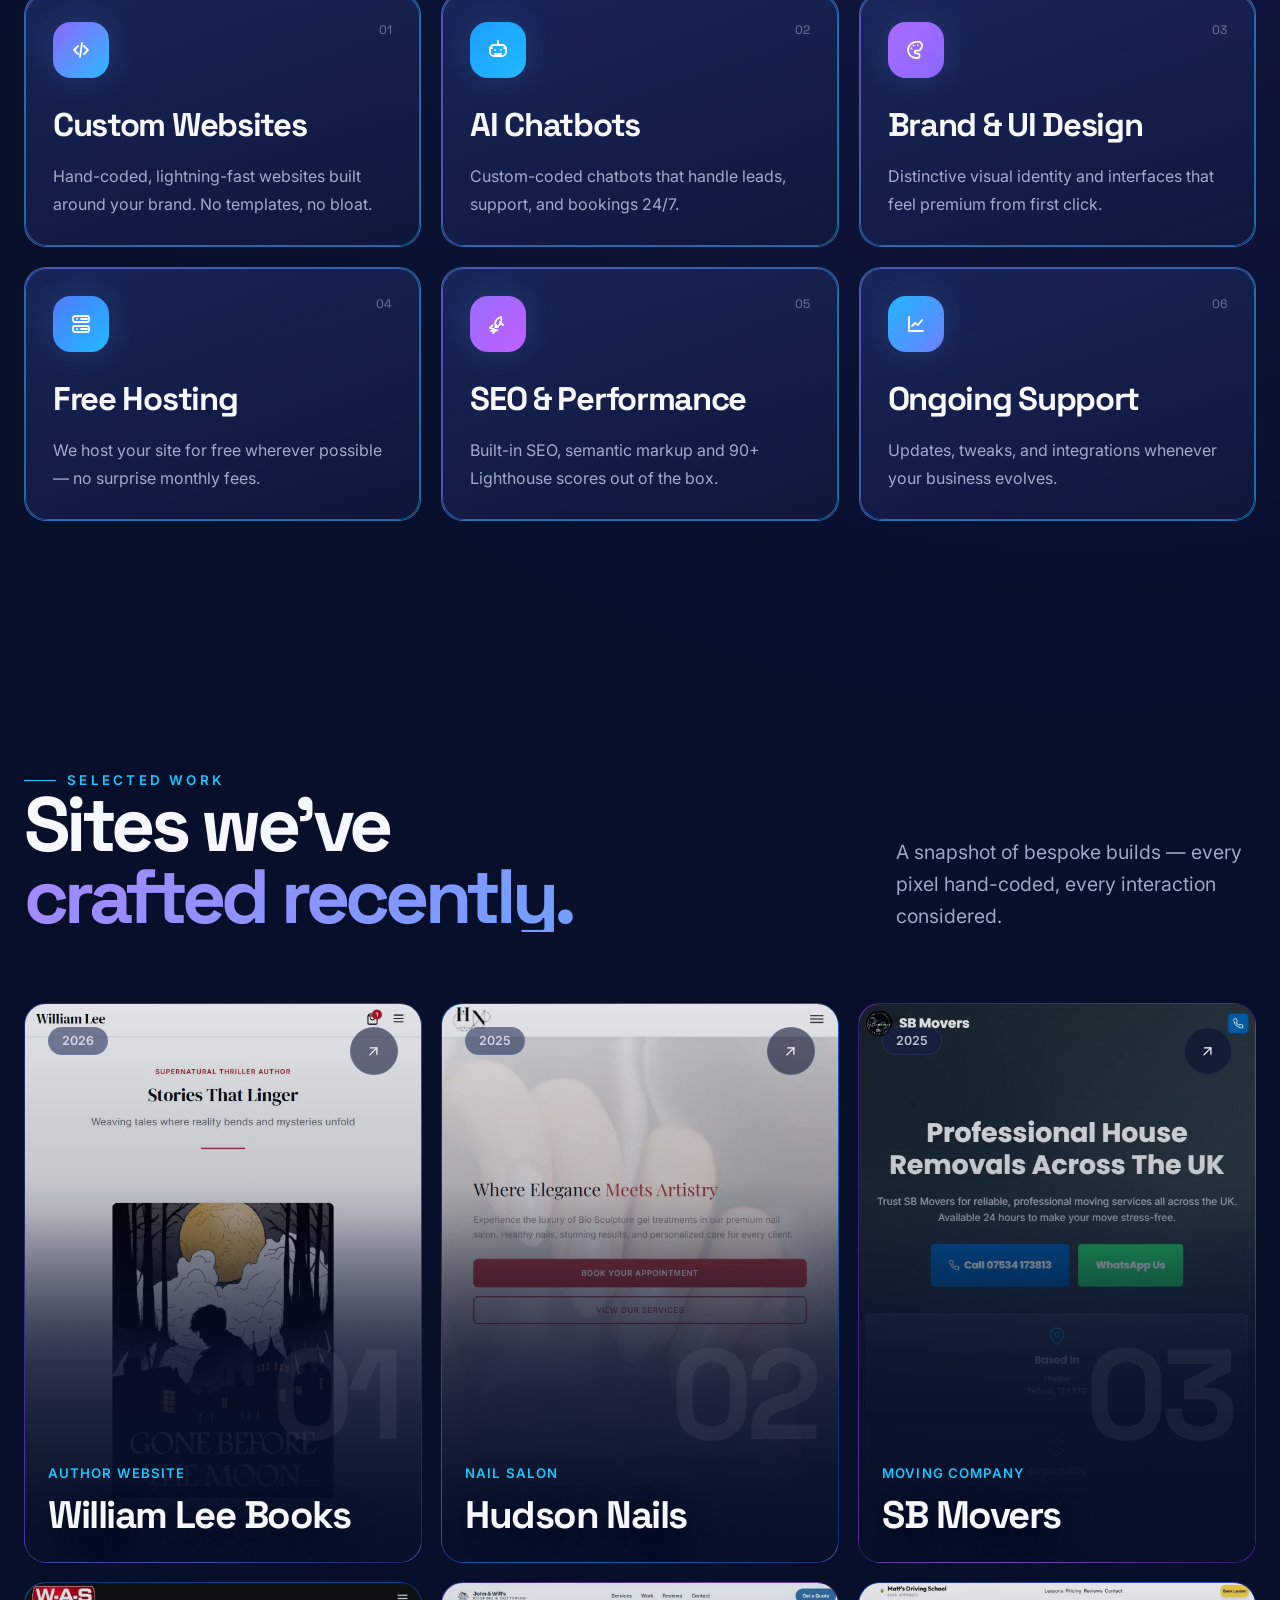
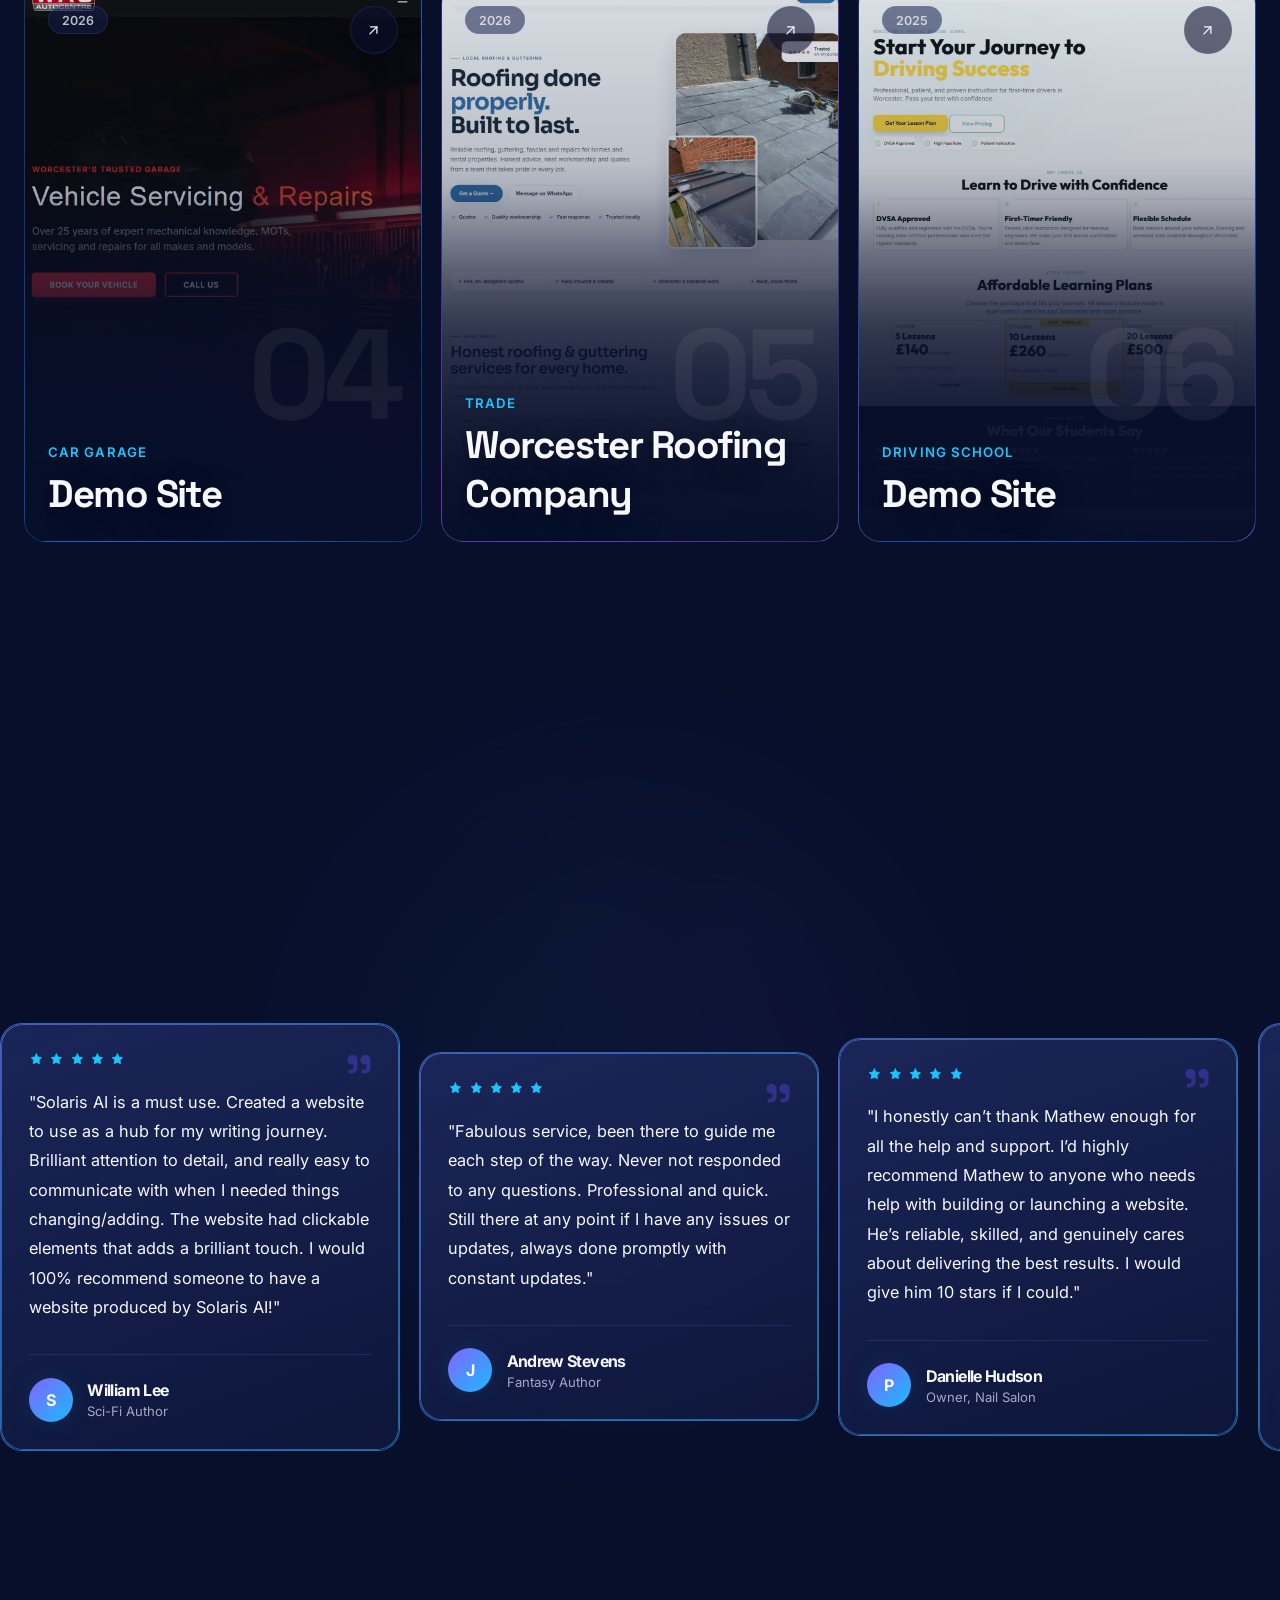
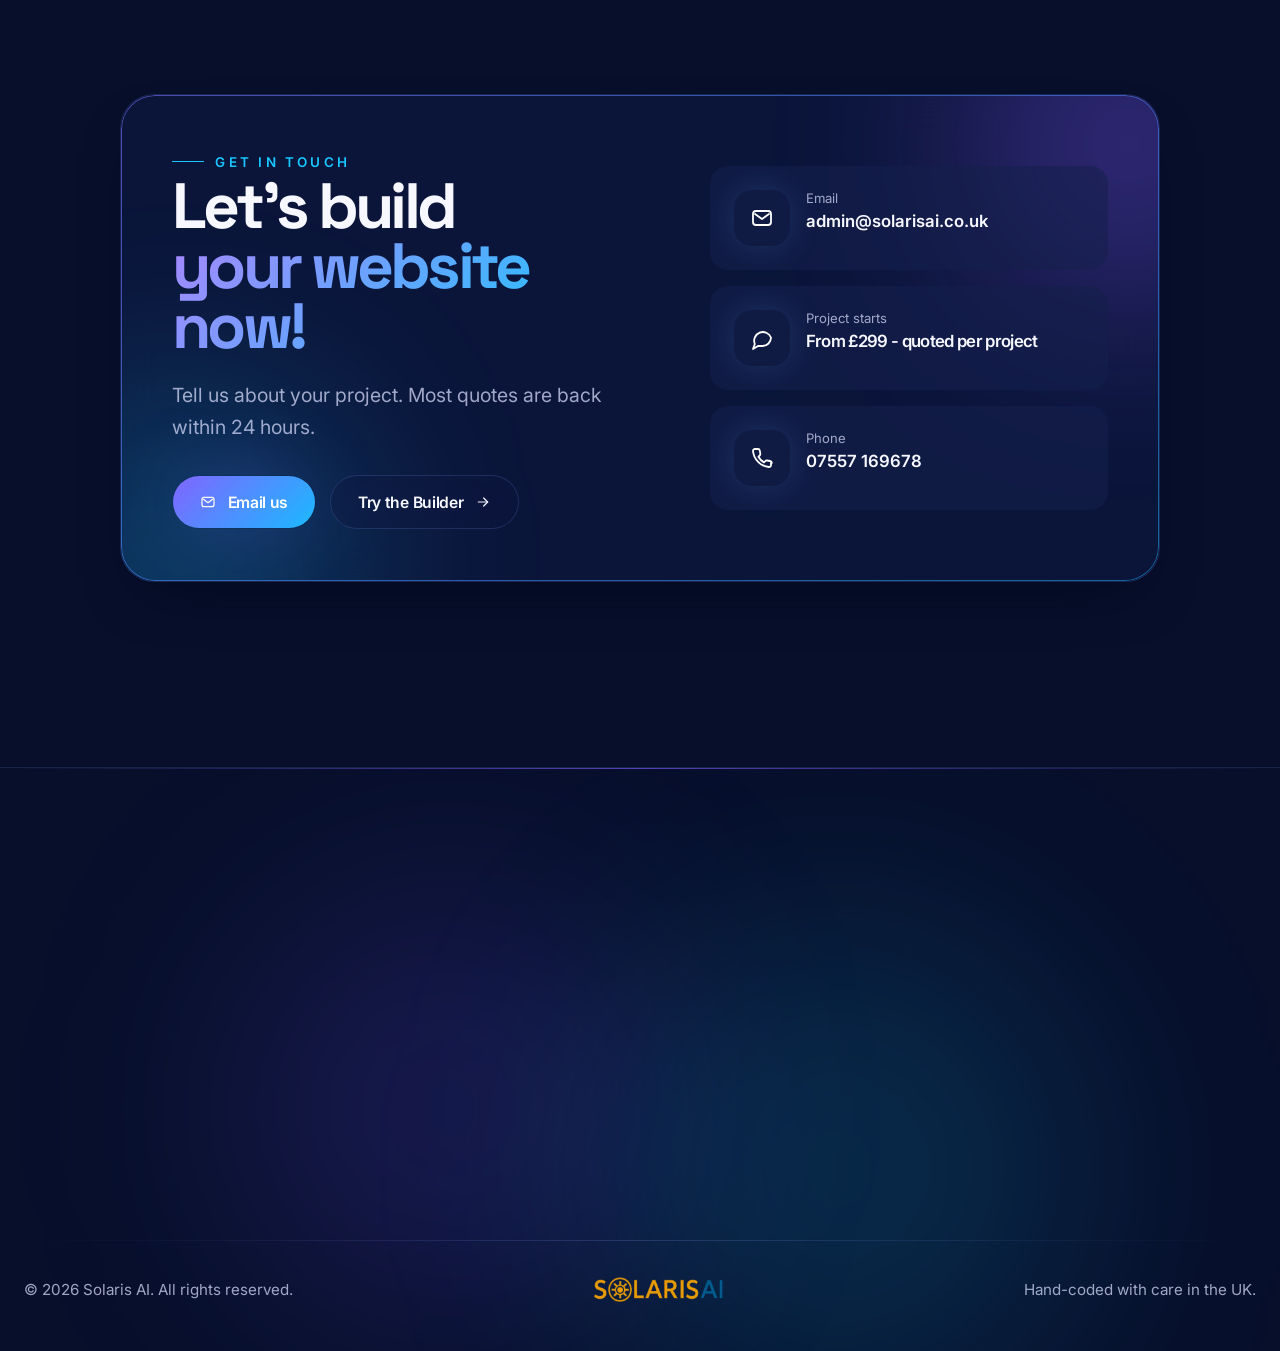
==== commit a7b0d2a0: "Add files via upload" ====
--- a/static-site/index.html
+++ b/static-site/index.html
@@ -526,24 +526,24 @@
 
             <a
               class="project-card project-card--has-preview"
-            href="https://ad-stevens.co.uk/"
+            href="https://johnandwillsroofing.co.uk/"
               target="_blank"
               rel="noopener noreferrer"
-              style="--project-bg: radial-gradient(circle at 30% 20%, rgba(132, 97, 255, 0.8), transparent 55%), radial-gradient(circle at 80% 90%, rgba(159, 65, 227, 0.72), transparent 55%), rgba(43, 24, 88, 0.92); --project-image: url('assets/ad-stevens.webp'); --project-position: center top;"
+              style="--project-bg: radial-gradient(circle at 30% 20%, rgba(132, 97, 255, 0.8), transparent 55%), radial-gradient(circle at 80% 90%, rgba(159, 65, 227, 0.72), transparent 55%), rgba(43, 24, 88, 0.92); --project-image: url('assets/johnandwillsroofing.webp'); --project-position: center top;"
             >
               <div class="project-card__preview"></div>
               <div class="project-card__mesh"></div>
               <div class="project-card__shade"></div>
               <div class="project-card__top">
-                <span class="project-card__year">2025</span>
+                <span class="project-card__year">2026</span>
                 <span class="project-card__arrow">
                   <svg><use href="#icon-arrow-up-right"></use></svg>
                 </span>
               </div>
               <div class="project-card__number">05</div>
               <div class="project-card__info">
-                <span>Author</span>
-                <h3>A.D Stevens</h3>
+                <span>Trade</span>
+                <h3>Worcester Roofing Company</h3>
               </div>
             </a>
 
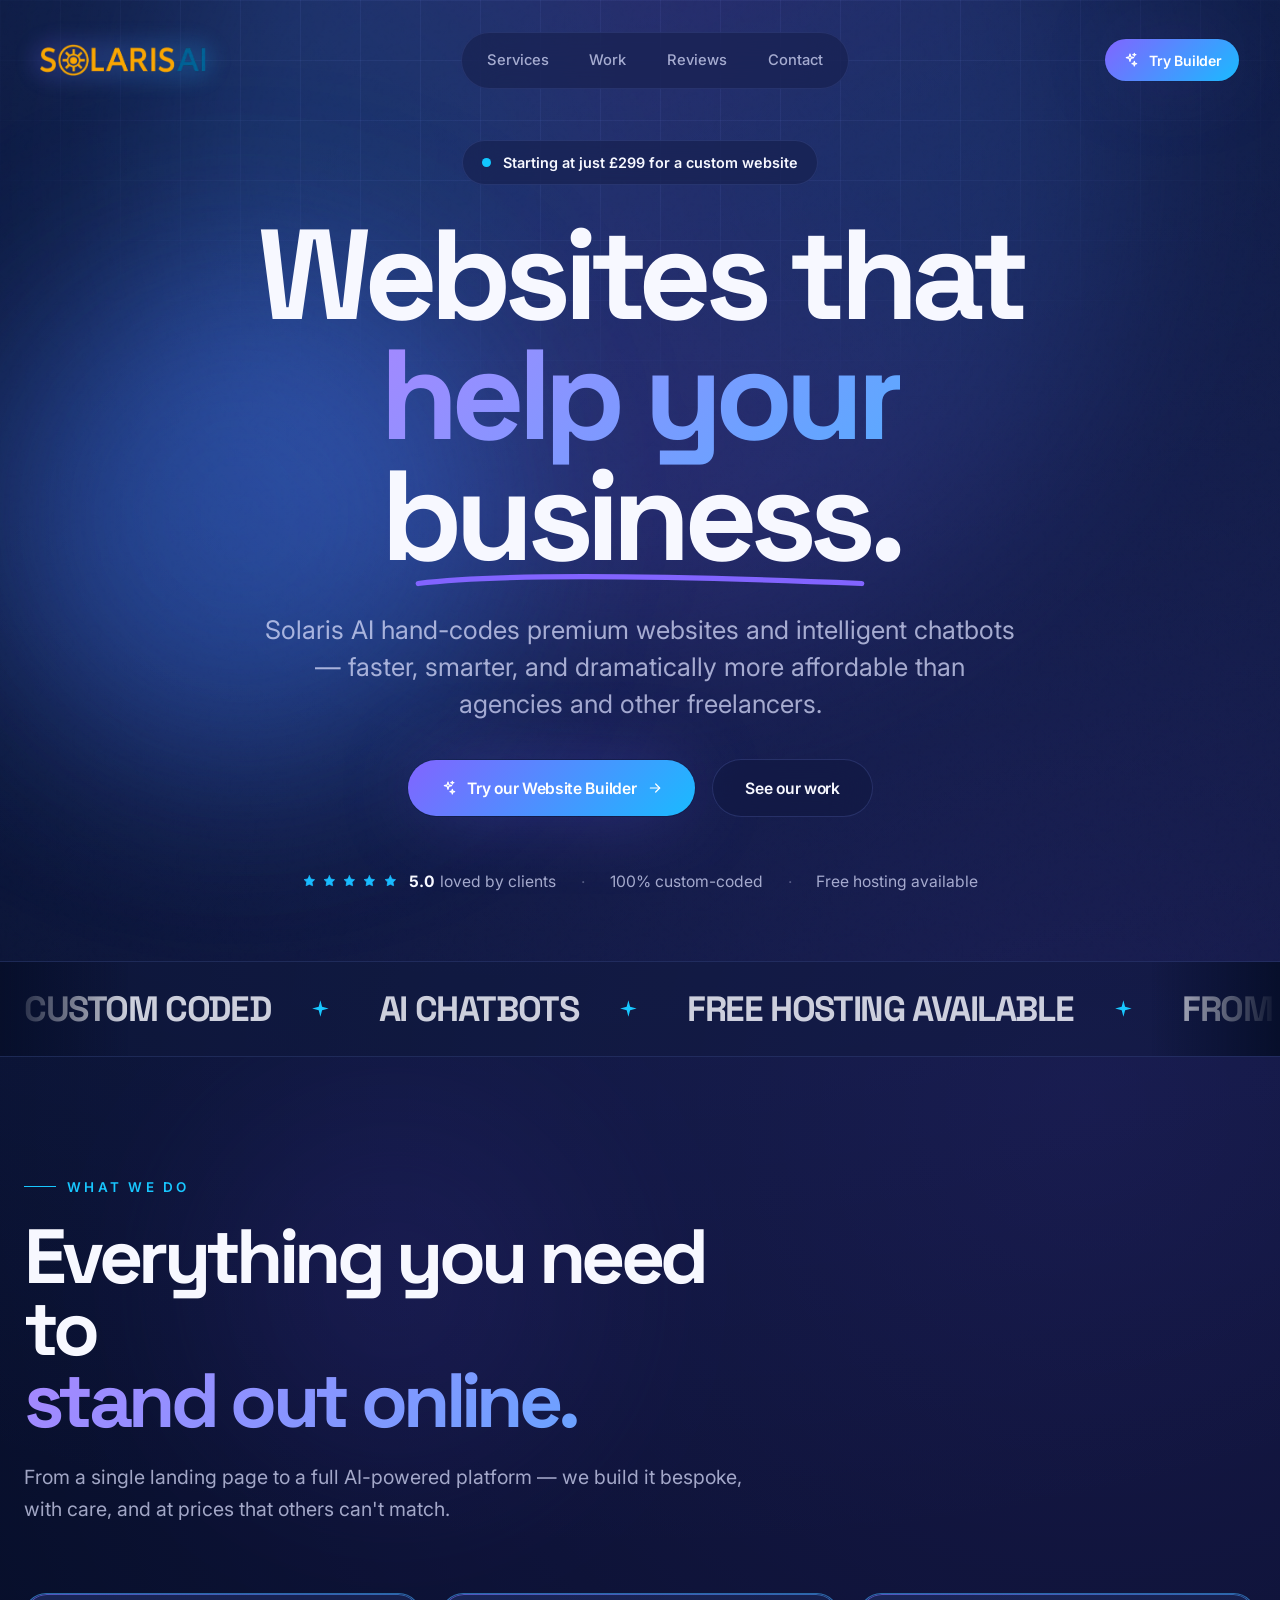
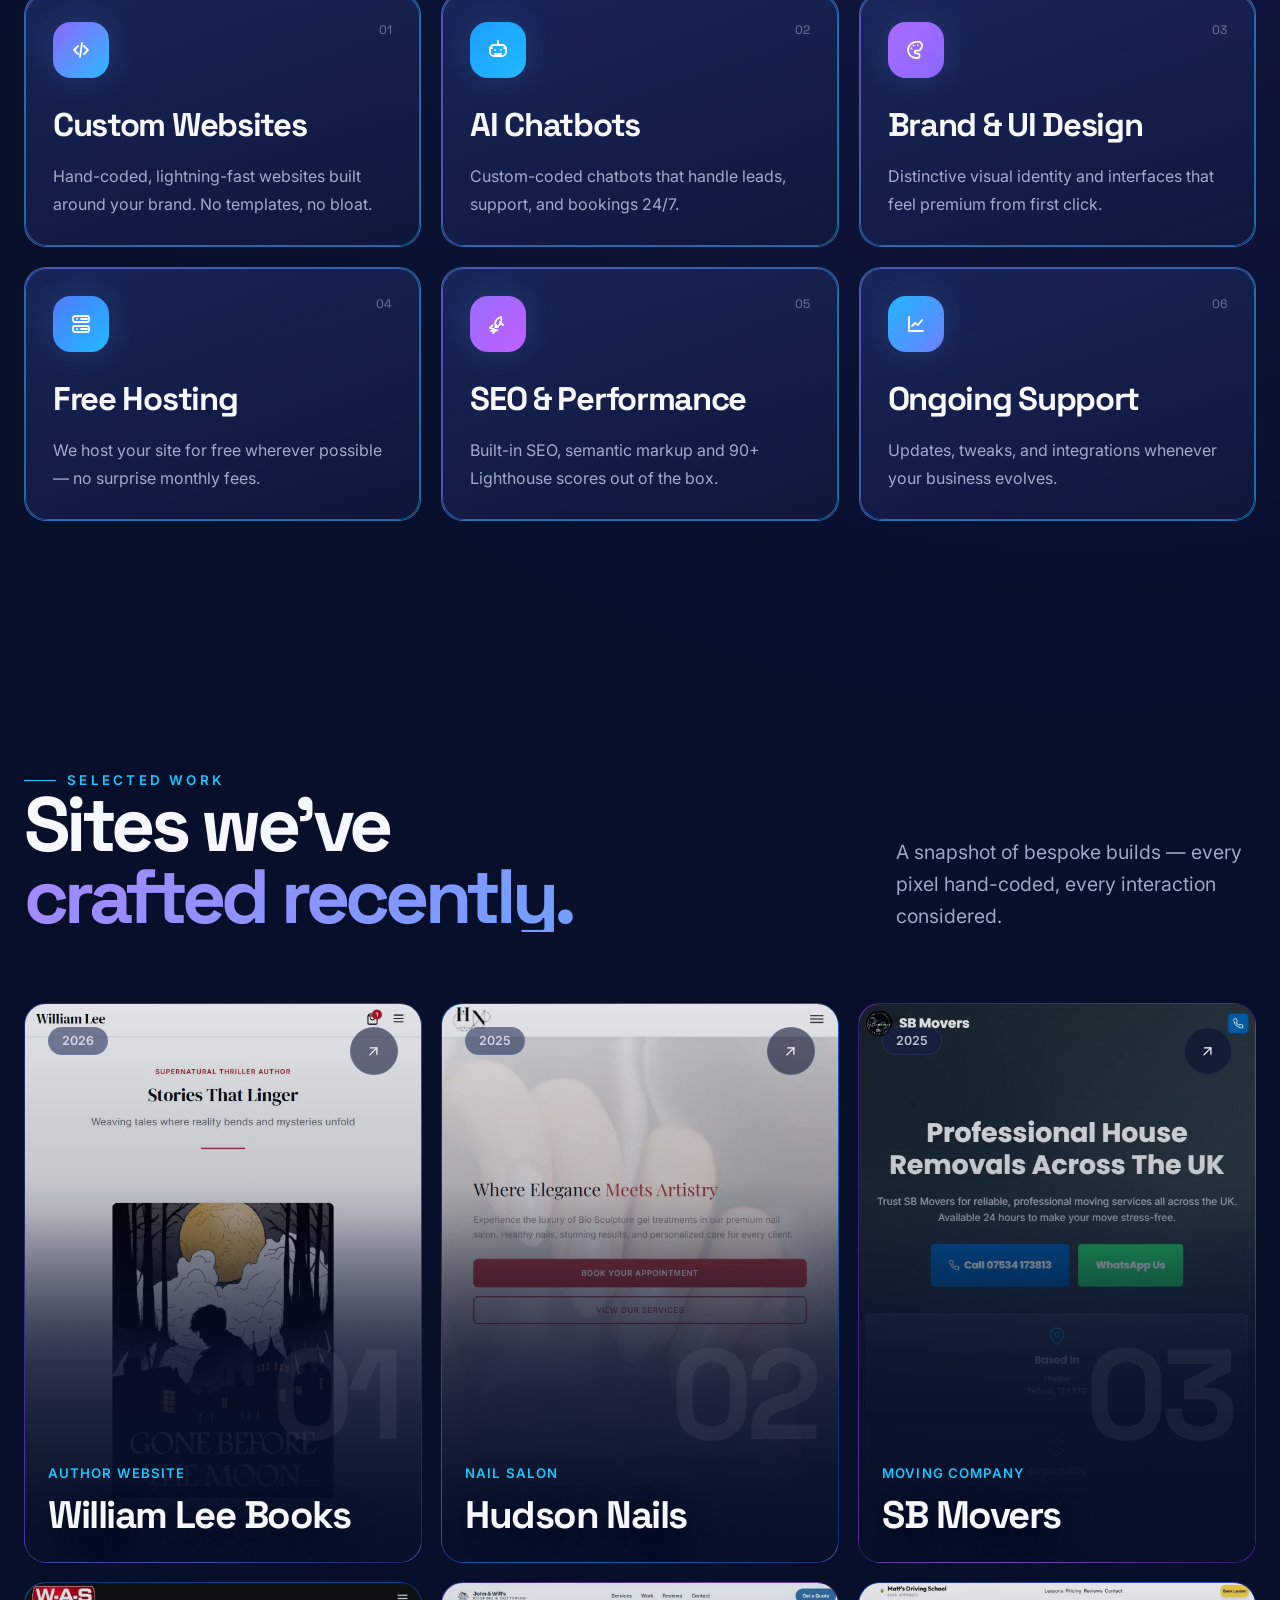
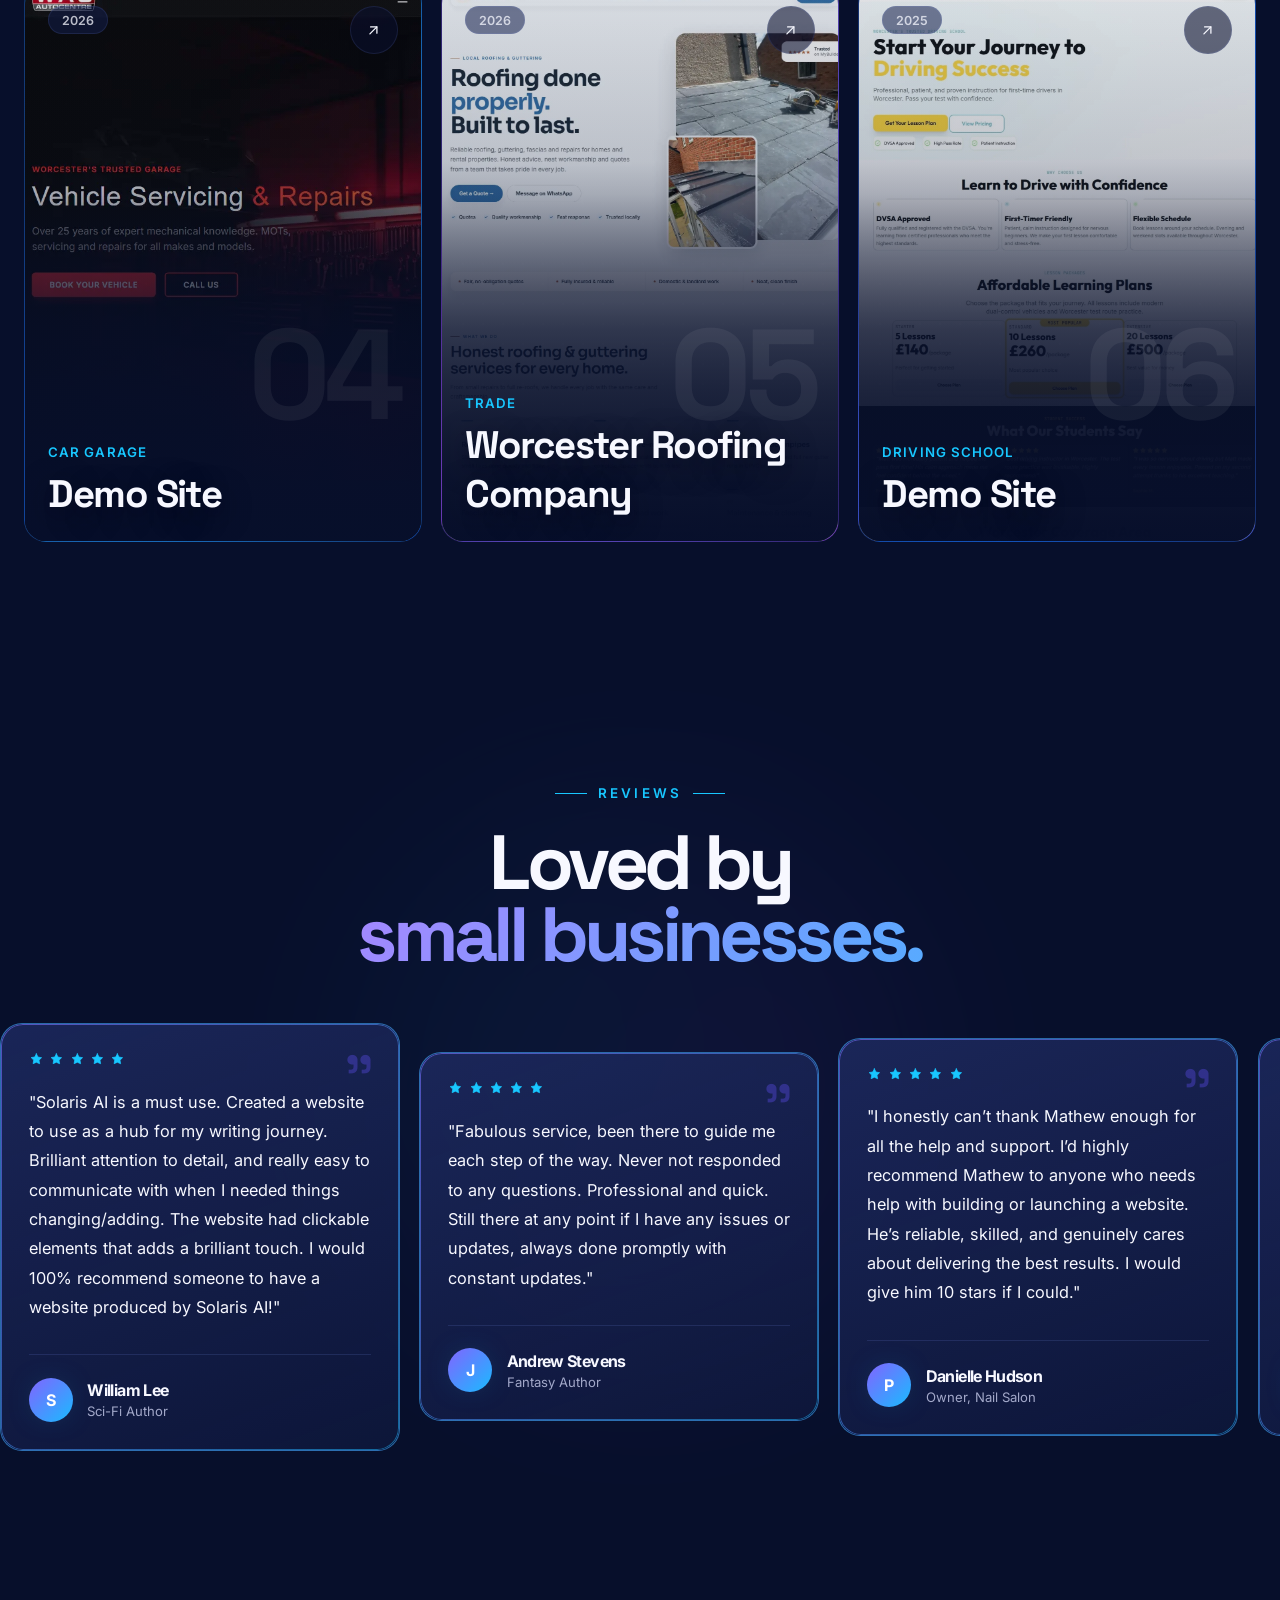
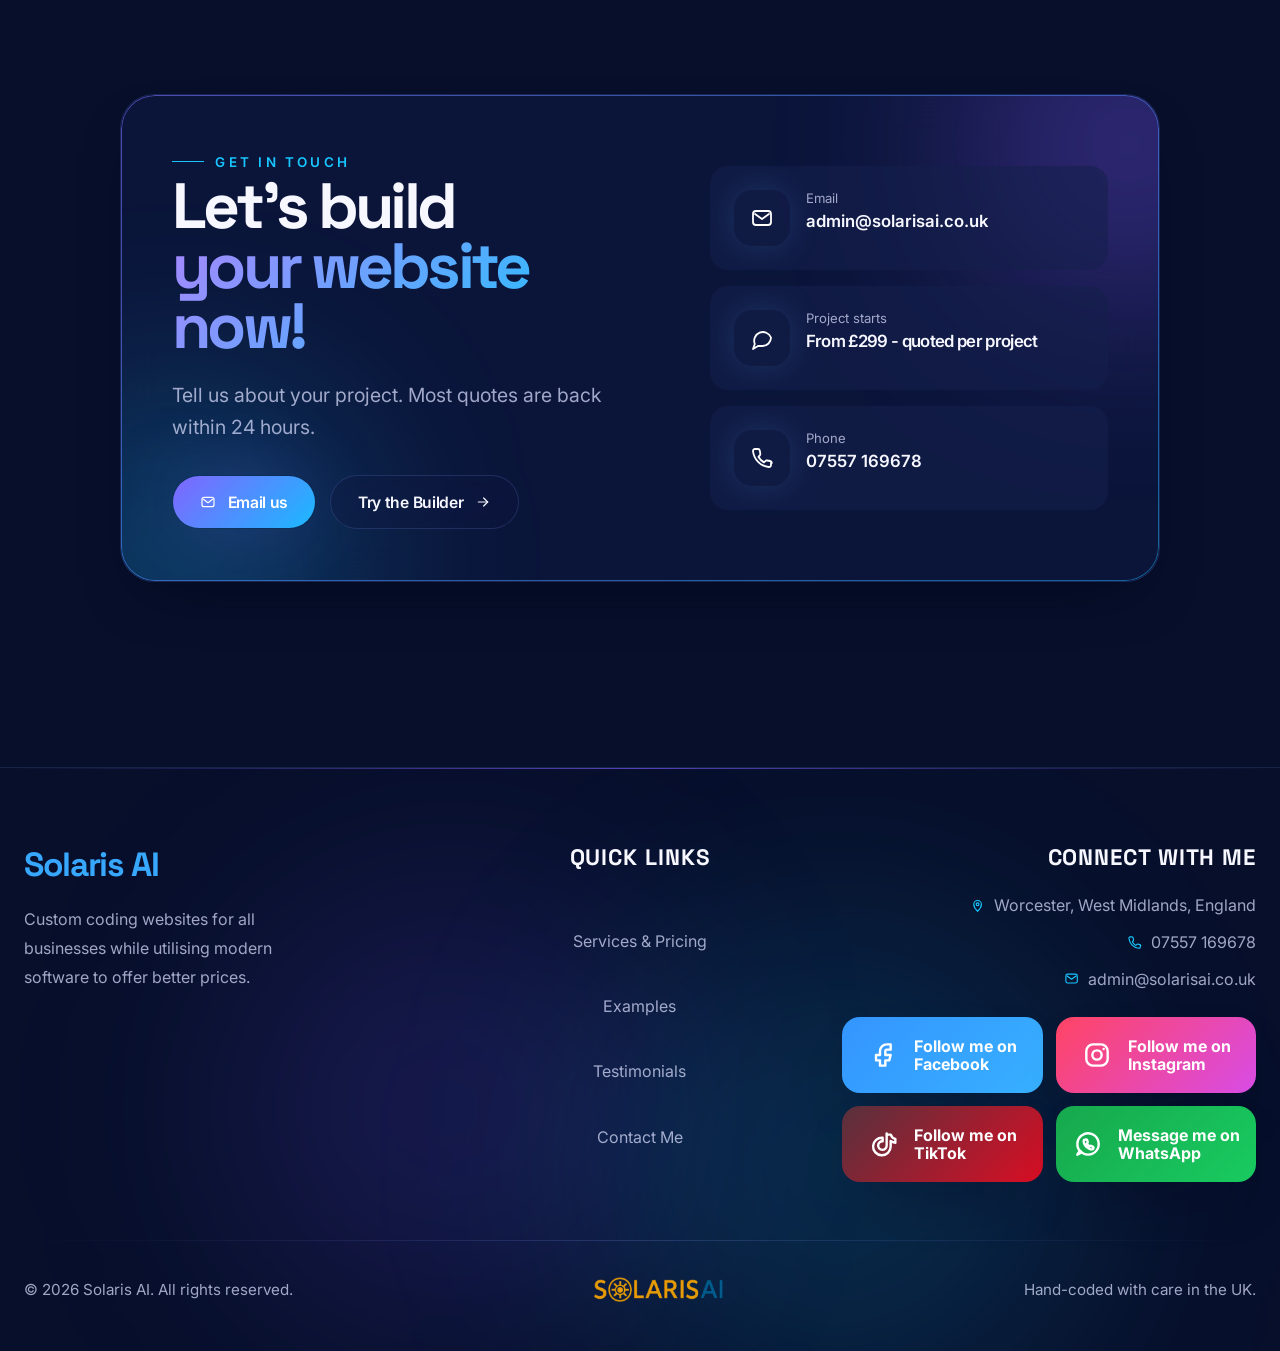
==== commit ad6cc1d7: "Add files via upload" ====
--- a/static-site/index.html
+++ b/static-site/index.html
@@ -651,6 +651,48 @@
                 </div>
               </article>
 
+<article class="review-card">
+                <div class="review-card__stars">
+                  <svg><use href="#icon-star"></use></svg>
+                  <svg><use href="#icon-star"></use></svg>
+                  <svg><use href="#icon-star"></use></svg>
+                  <svg><use href="#icon-star"></use></svg>
+                  <svg><use href="#icon-star"></use></svg>
+                </div>
+                <div class="review-card__quote">&rdquo;</div>
+                <p>
+                  &quot;We can’t thank Matthew enough for all he’s help in getting our online website up and running. From the first time we spoke on the phone to the website finished he was fantastic he went above and beyond for us & we will definitely recommend him to our friends nothing is to much trouble for him&quot;
+                </p>
+                <div class="review-card__author">
+                  <span class="review-card__avatar">P</span>
+                  <span>
+                    <strong>John Lee</strong>
+                    <small>Co-Owner, Roofing Company</small>
+                  </span>
+                </div>
+              </article>
+
+<article class="review-card">
+                <div class="review-card__stars">
+                  <svg><use href="#icon-star"></use></svg>
+                  <svg><use href="#icon-star"></use></svg>
+                  <svg><use href="#icon-star"></use></svg>
+                  <svg><use href="#icon-star"></use></svg>
+                  <svg><use href="#icon-star"></use></svg>
+                </div>
+                <div class="review-card__quote">&rdquo;</div>
+                <p>
+                  &quot;Very impressed with the website design — quick, helpful and informative throughout the process. The final result is clear, professional and easy to navigate. Highly recommend&quot;
+                </p>
+                <div class="review-card__author">
+                  <span class="review-card__avatar">P</span>
+                  <span>
+                    <strong>Shane Batchelor</strong>
+                    <small>Owner, Moving Company</small>
+                  </span>
+                </div>
+              </article>
+
             </div>
           </div>
         </div>
